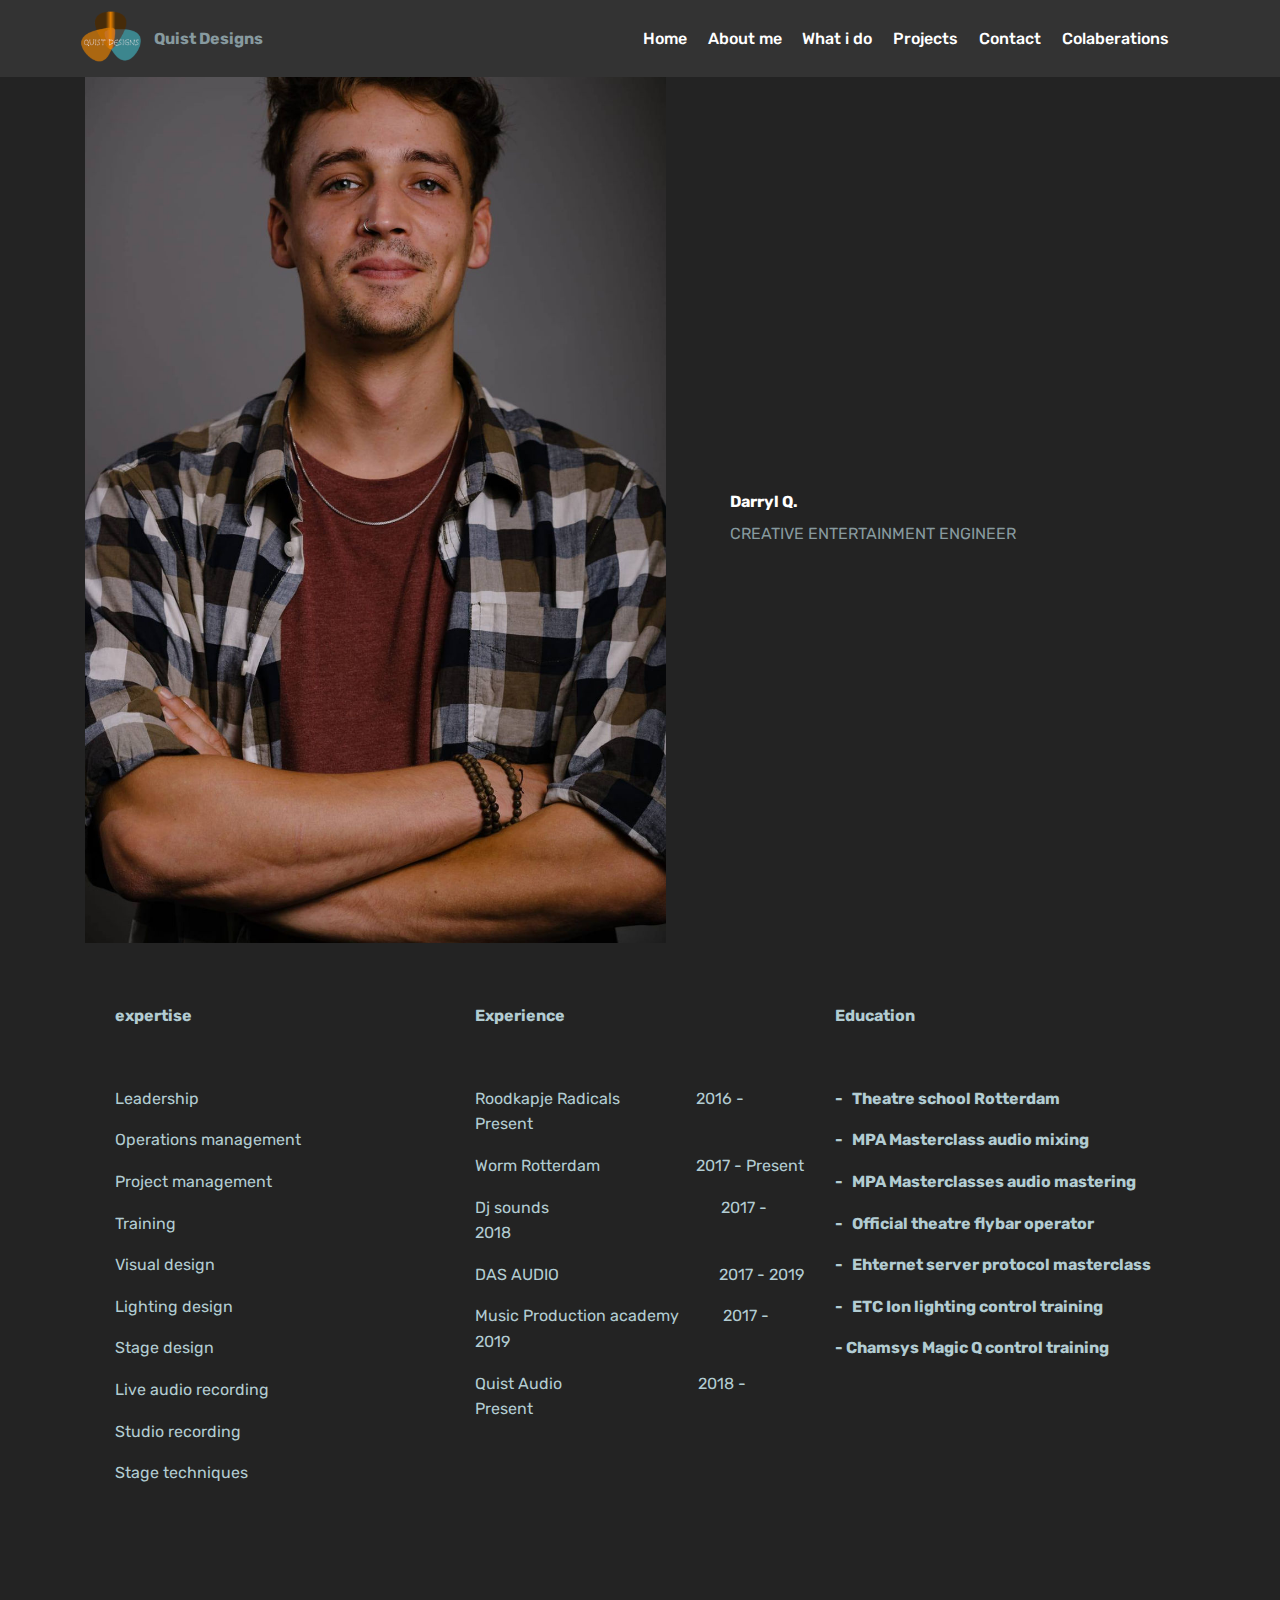
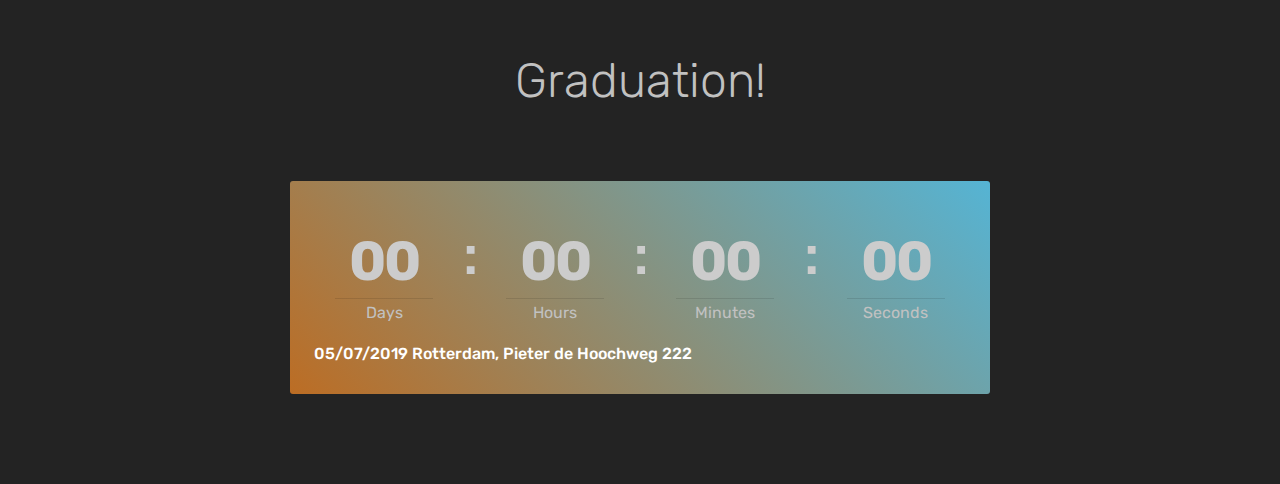
==== page1.html @ 24bd2811 "create github pages" ====
<!DOCTYPE html>
<html >
<head>
  <!-- Site made with Mobirise Website Builder v4.9.4, https://mobirise.com -->
  <meta charset="UTF-8">
  <meta http-equiv="X-UA-Compatible" content="IE=edge">
  <meta name="generator" content="Mobirise v4.9.4, mobirise.com">
  <meta name="viewport" content="width=device-width, initial-scale=1, minimum-scale=1">
  <link rel="shortcut icon" href="assets/images/dd83df42-cc75-4ec6-b590-1b292cb3f27f-122x122.png" type="image/x-icon">
  <meta name="description" content="Web Builder Description">
  <title>About</title>
  <link rel="stylesheet" href="assets/web/assets/mobirise-icons/mobirise-icons.css">
  <link rel="stylesheet" href="assets/tether/tether.min.css">
  <link rel="stylesheet" href="assets/bootstrap/css/bootstrap.min.css">
  <link rel="stylesheet" href="assets/bootstrap/css/bootstrap-grid.min.css">
  <link rel="stylesheet" href="assets/bootstrap/css/bootstrap-reboot.min.css">
  <link rel="stylesheet" href="assets/dropdown/css/style.css">
  <link rel="stylesheet" href="assets/theme/css/style.css">
  <link rel="stylesheet" href="assets/mobirise/css/mbr-additional.css" type="text/css">
  
  
  
</head>
<body>
  <section class="menu cid-riEsM1kzUW" once="menu" id="menu1-d">

    

    <nav class="navbar navbar-expand beta-menu navbar-dropdown align-items-center navbar-fixed-top navbar-toggleable-sm">
        <button class="navbar-toggler navbar-toggler-right" type="button" data-toggle="collapse" data-target="#navbarSupportedContent" aria-controls="navbarSupportedContent" aria-expanded="false" aria-label="Toggle navigation">
            <div class="hamburger">
                <span></span>
                <span></span>
                <span></span>
                <span></span>
            </div>
        </button>
        <div class="menu-logo">
            <div class="navbar-brand">
                <span class="navbar-logo">
                    <a href="https://mobirise.co">
                         <img src="assets/images/dd83df42-cc75-4ec6-b590-1b292cb3f27f-122x122.png" alt="Mobirise" title="" style="height: 3.8rem;">
                    </a>
                </span>
                <span class="navbar-caption-wrap"><a class="navbar-caption text-warning display-5" href="index.html#footer2-k">
                        Quist Designs</a></span>
            </div>
        </div>
        <div class="collapse navbar-collapse" id="navbarSupportedContent">
            <ul class="navbar-nav nav-dropdown nav-right" data-app-modern-menu="true"><li class="nav-item">
                    <a class="nav-link link text-white display-4" href="https://mobirise.co">
                        <br></a>
                </li>
                <li class="nav-item">
                    <a class="nav-link link text-white display-4" href="index.html">
                        
                        Home</a>
                </li><li class="nav-item"><a class="nav-link link text-white display-4" href="page1.html">
                        
                        About me</a></li><li class="nav-item"><a class="nav-link link text-white display-4" href="page2.html">
                        
                        What i do<br></a></li><li class="nav-item dropdown"><a class="nav-link link text-white display-4" href="page3.html" aria-expanded="false">Projects<br></a></li><li class="nav-item"><a class="nav-link link text-white display-4" href="index.html#footer2-k">Contact</a></li><li class="nav-item"><a class="nav-link link text-white display-4" href="page4.html">Colaberations</a></li><li class="nav-item"><a class="nav-link link text-white display-4" href="https://mobirise.co">
                        </a></li></ul>
            
        </div>
    </nav>
</section>

<section class="engine"><a href="https://mobirise.info/u">bootstrap responsive templates</a></section><section class="mbr-section article content10 cid-rkjqiCX1aR" id="content10-21">
    
     

    <div class="container">
        <div class="inner-container" style="width: 66%;">
            <hr class="line" style="width: 25%;">
            <div class="section-text align-center mbr-white mbr-fonts-style display-5"></div>
            <hr class="line" style="width: 25%;">
        </div>
    </div>
</section>

<section class="testimonials2 cid-riKV968fpY" id="testimonials2-o">

    

    

    <div class="container">
        <div class="media-container-row">
            <div class="mbr-figure pr-lg-5" style="width: 130%;">
              <img src="assets/images/43950042-1853552824766246-6763696381568745472-o-2-1162x1742.jpg" alt="" title="">
            </div>
            <div class="media-content px-3 align-self-center mbr-white py-2">
                    <p class="mbr-text testimonial-text mbr-fonts-style display-7"></p>
                    <p class="mbr-author-name pt-4 mb-2 mbr-fonts-style display-7">Darryl Q.&nbsp;</p>
                    <p class="mbr-author-desc mbr-fonts-style display-7">CREATIVE ENTERTAINMENT ENGINEER</p>
            </div>
        </div>
    </div>
</section>

<section class="mbr-section article content3 cid-rkN1Vugc2R" id="content3-2b">
      
     

    <div class="container">
        <div class="media-container-row">
            <div class="row col-12 col-md-12">
                <div class="col-12 mbr-text mbr-fonts-style col-md-4 display-7">
                     <p><strong>expertise</strong></p><p><strong><br></strong></p><p>Leadership</p><p>Operations management</p><p>Project management</p><p>Training</p><p>Visual design</p><p>Lighting design</p><p>Stage design</p><p>Live audio recording</p><p>Studio recording</p><p>Stage techniques</p>
                </div>
                <div class="col-12 mbr-text mbr-fonts-style display-5 col-md-4">
                     <p><strong>Experience</strong></p><p><br></p><p>Roodkapje Radicals &nbsp; &nbsp; &nbsp; &nbsp; &nbsp; &nbsp; &nbsp; &nbsp; &nbsp; 2016 - Present</p><p>Worm Rotterdam &nbsp; &nbsp; &nbsp; &nbsp; &nbsp; &nbsp; &nbsp; &nbsp; &nbsp; &nbsp; &nbsp; &nbsp;2017 - Present</p><p>Dj sounds&nbsp;&nbsp;&nbsp;&nbsp;&nbsp;&nbsp;&nbsp;&nbsp;&nbsp;&nbsp;&nbsp;&nbsp;&nbsp;&nbsp;&nbsp;&nbsp;&nbsp;&nbsp;&nbsp;&nbsp;&nbsp; &nbsp;&nbsp; &nbsp;&nbsp;&nbsp;&nbsp;&nbsp; &nbsp;&nbsp;&nbsp;&nbsp;&nbsp;&nbsp;&nbsp;&nbsp;&nbsp;&nbsp;&nbsp;&nbsp;2017 - 2018</p><p>DAS AUDIO &nbsp; &nbsp; &nbsp; &nbsp; &nbsp; &nbsp; &nbsp; &nbsp; &nbsp; &nbsp; &nbsp; &nbsp; &nbsp; &nbsp; &nbsp; &nbsp; &nbsp; &nbsp; &nbsp; &nbsp;2017 - 2019</p><p>Music Production academy &nbsp; &nbsp; &nbsp; &nbsp; &nbsp; 2017 - 2019</p><p>Quist Audio &nbsp; &nbsp; &nbsp; &nbsp; &nbsp; &nbsp; &nbsp; &nbsp; &nbsp; &nbsp; &nbsp; &nbsp; &nbsp; &nbsp; &nbsp; &nbsp; &nbsp;2018 - Present</p>
                </div>
                <div class="col-12 col-md-4 mbr-text mbr-fonts-style display-5">
                     <p><strong>Education</strong></p><p><strong><br></strong></p><p><strong>- &nbsp; Theatre school Rotterdam</strong></p><p><strong>- &nbsp; MPA Masterclass audio mixing</strong></p><p><strong>- &nbsp; MPA Masterclasses audio mastering</strong></p><p><strong>- &nbsp; Official theatre flybar operator</strong></p><p><strong>- &nbsp; Ehternet server protocol masterclass</strong></p><p><strong>- &nbsp; ETC Ion lighting control training</strong></p><p><strong>- Chamsys Magic Q control training</strong></p><p><strong><br></strong></p>
                </div>
            </div>
        </div>
    </div>
</section>

<section class="countdown2 cid-riKUNESiXl" id="countdown2-n">

    

    

    <div class="container">
        <h2 class="mbr-section-title pb-3 align-center mbr-fonts-style display-2">Graduation!</h2>
        <h3 class="mbr-section-subtitle align-center mbr-fonts-style display-5"></h3>
    </div>
    <div class="container pt-5 mt-2">
        <div class=" countdown-cont align-center p-4">
            <div class="event-name align-left mbr-white ">
                <h4 class="mbr-fonts-style display-5"></h4>
            </div>
            <div class="countdown align-center py-2" data-due-date="2019/07/01">
            </div>
            <div class="daysCountdown" title="Days"></div>
            <div class="hoursCountdown" title="Hours"></div>
            <div class="minutesCountdown" title="Minutes"></div>
            <div class="secondsCountdown" title="Seconds"></div>
            <div class="event-date align-left mbr-white">
                <h5 class="mbr-fonts-style display-7">05/07/2019 Rotterdam, Pieter de Hoochweg 222</h5>
            </div>
        </div>

        
    </div>
</section>


  <script src="assets/web/assets/jquery/jquery.min.js"></script>
  <script src="assets/popper/popper.min.js"></script>
  <script src="assets/tether/tether.min.js"></script>
  <script src="assets/bootstrap/js/bootstrap.min.js"></script>
  <script src="assets/smoothscroll/smooth-scroll.js"></script>
  <script src="assets/dropdown/js/script.min.js"></script>
  <script src="assets/touchswipe/jquery.touch-swipe.min.js"></script>
  <script src="assets/countdown/jquery.countdown.min.js"></script>
  <script src="assets/theme/js/script.js"></script>
  
  
</body>
</html>
---- assets/web/assets/mobirise-icons/mobirise-icons.css ----
@font-face {
  font-family: 'MobiriseIcons';
  src:  url('mobirise-icons.eot?spat4u');
  src:  url('mobirise-icons.eot?spat4u#iefix') format('embedded-opentype'),
    url('mobirise-icons.ttf?spat4u') format('truetype'),
    url('mobirise-icons.woff?spat4u') format('woff'),
    url('mobirise-icons.svg?spat4u#MobiriseIcons') format('svg');
  font-weight: normal;
  font-style: normal;
}

[class^="mbri-"], [class*=" mbri-"] {
  /* use !important to prevent issues with browser extensions that change fonts */
  font-family: MobiriseIcons !important;
  speak: none;
  font-style: normal;
  font-weight: normal;
  font-variant: normal;
  text-transform: none;
  line-height: 1;

  /* Better Font Rendering =========== */
  -webkit-font-smoothing: antialiased;
  -moz-osx-font-smoothing: grayscale;
}

.mbri-add-submenu:before {
  content: "\e900";
}
.mbri-alert:before {
  content: "\e901";
}
.mbri-align-center:before {
  content: "\e902";
}
.mbri-align-justify:before {
  content: "\e903";
}
.mbri-align-left:before {
  content: "\e904";
}
.mbri-align-right:before {
  content: "\e905";
}
.mbri-android:before {
  content: "\e906";
}
.mbri-apple:before {
  content: "\e907";
}
.mbri-arrow-down:before {
  content: "\e908";
}
.mbri-arrow-next:before {
  content: "\e909";
}
.mbri-arrow-prev:before {
  content: "\e90a";
}
.mbri-arrow-up:before {
  content: "\e90b";
}
.mbri-bold:before {
  content: "\e90c";
}
.mbri-bookmark:before {
  content: "\e90d";
}
.mbri-bootstrap:before {
  content: "\e90e";
}
.mbri-briefcase:before {
  content: "\e90f";
}
.mbri-browse:before {
  content: "\e910";
}
.mbri-bulleted-list:before {
  content: "\e911";
}
.mbri-calendar:before {
  content: "\e912";
}
.mbri-camera:before {
  content: "\e913";
}
.mbri-cart-add:before {
  content: "\e914";
}
.mbri-cart-full:before {
  content: "\e915";
}
.mbri-cash:before {
  content: "\e916";
}
.mbri-change-style:before {
  content: "\e917";
}
.mbri-chat:before {
  content: "\e918";
}
.mbri-clock:before {
  content: "\e919";
}
.mbri-close:before {
  content: "\e91a";
}
.mbri-cloud:before {
  content: "\e91b";
}
.mbri-code:before {
  content: "\e91c";
}
.mbri-contact-form:before {
  content: "\e91d";
}
.mbri-credit-card:before {
  content: "\e91e";
}
.mbri-cursor-click:before {
  content: "\e91f";
}
.mbri-cust-feedback:before {
  content: "\e920";
}
.mbri-database:before {
  content: "\e921";
}
.mbri-delivery:before {
  content: "\e922";
}
.mbri-desktop:before {
  content: "\e923";
}
.mbri-devices:before {
  content: "\e924";
}
.mbri-down:before {
  content: "\e925";
}
.mbri-download:before {
  content: "\e989";
}
.mbri-drag-n-drop:before {
  content: "\e927";
}
.mbri-drag-n-drop2:before {
  content: "\e928";
}
.mbri-edit:before {
  content: "\e929";
}
.mbri-edit2:before {
  content: "\e92a";
}
.mbri-error:before {
  content: "\e92b";
}
.mbri-extension:before {
  content: "\e92c";
}
.mbri-features:before {
  content: "\e92d";
}
.mbri-file:before {
  content: "\e92e";
}
.mbri-flag:before {
  content: "\e92f";
}
.mbri-folder:before {
  content: "\e930";
}
.mbri-gift:before {
  content: "\e931";
}
.mbri-github:before {
  content: "\e932";
}
.mbri-globe:before {
  content: "\e933";
}
.mbri-globe-2:before {
  content: "\e934";
}
.mbri-growing-chart:before {
  content: "\e935";
}
.mbri-hearth:before {
  content: "\e936";
}
.mbri-help:before {
  content: "\e937";
}
.mbri-home:before {
  content: "\e938";
}
.mbri-hot-cup:before {
  content: "\e939";
}
.mbri-idea:before {
  content: "\e93a";
}
.mbri-image-gallery:before {
  content: "\e93b";
}
.mbri-image-slider:before {
  content: "\e93c";
}
.mbri-info:before {
  content: "\e93d";
}
.mbri-italic:before {
  content: "\e93e";
}
.mbri-key:before {
  content: "\e93f";
}
.mbri-laptop:before {
  content: "\e940";
}
.mbri-layers:before {
  content: "\e941";
}
.mbri-left-right:before {
  content: "\e942";
}
.mbri-left:before {
  content: "\e943";
}
.mbri-letter:before {
  content: "\e944";
}
.mbri-like:before {
  content: "\e945";
}
.mbri-link:before {
  content: "\e946";
}
.mbri-lock:before {
  content: "\e947";
}
.mbri-login:before {
  content: "\e948";
}
.mbri-logout:before {
  content: "\e949";
}
.mbri-magic-stick:before {
  content: "\e94a";
}
.mbri-map-pin:before {
  content: "\e94b";
}
.mbri-menu:before {
  content: "\e94c";
}
.mbri-mobile:before {
  content: "\e94d";
}
.mbri-mobile2:before {
  content: "\e94e";
}
.mbri-mobirise:before {
  content: "\e94f";
}
.mbri-more-horizontal:before {
  content: "\e950";
}
.mbri-more-vertical:before {
  content: "\e951";
}
.mbri-music:before {
  content: "\e952";
}
.mbri-new-file:before {
  content: "\e953";
}
.mbri-numbered-list:before {
  content: "\e954";
}
.mbri-opened-folder:before {
  content: "\e955";
}
.mbri-pages:before {
  content: "\e956";
}
.mbri-paper-plane:before {
  content: "\e957";
}
.mbri-paperclip:before {
  content: "\e958";
}
.mbri-photo:before {
  content: "\e959";
}
.mbri-photos:before {
  content: "\e95a";
}
.mbri-pin:before {
  content: "\e95b";
}
.mbri-play:before {
  content: "\e95c";
}
.mbri-plus:before {
  content: "\e95d";
}
.mbri-preview:before {
  content: "\e95e";
}
.mbri-print:before {
  content: "\e95f";
}
.mbri-protect:before {
  content: "\e960";
}
.mbri-question:before {
  content: "\e961";
}
.mbri-quote-left:before {
  content: "\e962";
}
.mbri-quote-right:before {
  content: "\e963";
}
.mbri-refresh:before {
  content: "\e964";
}
.mbri-responsive:before {
  content: "\e965";
}
.mbri-right:before {
  content: "\e966";
}
.mbri-rocket:before {
  content: "\e967";
}
.mbri-sad-face:before {
  content: "\e968";
}
.mbri-sale:before {
  content: "\e969";
}
.mbri-save:before {
  content: "\e96a";
}
.mbri-search:before {
  content: "\e96b";
}
.mbri-setting:before {
  content: "\e96c";
}
.mbri-setting2:before {
  content: "\e96d";
}
.mbri-setting3:before {
  content: "\e96e";
}
.mbri-share:before {
  content: "\e96f";
}
.mbri-shopping-bag:before {
  content: "\e970";
}
.mbri-shopping-basket:before {
  content: "\e971";
}
.mbri-shopping-cart:before {
  content: "\e972";
}
.mbri-sites:before {
  content: "\e973";
}
.mbri-smile-face:before {
  content: "\e974";
}
.mbri-speed:before {
  content: "\e975";
}
.mbri-star:before {
  content: "\e976";
}
.mbri-success:before {
  content: "\e977";
}
.mbri-sun:before {
  content: "\e978";
}
.mbri-sun2:before {
  content: "\e979";
}
.mbri-tablet:before {
  content: "\e97a";
}
.mbri-tablet-vertical:before {
  content: "\e97b";
}
.mbri-target:before {
  content: "\e97c";
}
.mbri-timer:before {
  content: "\e97d";
}
.mbri-to-ftp:before {
  content: "\e97e";
}
.mbri-to-local-drive:before {
  content: "\e97f";
}
.mbri-touch-swipe:before {
  content: "\e980";
}
.mbri-touch:before {
  content: "\e981";
}
.mbri-trash:before {
  content: "\e982";
}
.mbri-underline:before {
  content: "\e983";
}
.mbri-unlink:before {
  content: "\e984";
}
.mbri-unlock:before {
  content: "\e985";
}
.mbri-up-down:before {
  content: "\e986";
}
.mbri-up:before {
  content: "\e987";
}
.mbri-update:before {
  content: "\e988";
}
.mbri-upload:before {
 content: "\e926"; 
}
.mbri-user:before {
  content: "\e98a";
}
.mbri-user2:before {
  content: "\e98b";
}
.mbri-users:before {
  content: "\e98c";
}
.mbri-video:before {
  content: "\e98d";
}
.mbri-video-play:before {
  content: "\e98e";
}
.mbri-watch:before {
  content: "\e98f";
}
.mbri-website-theme:before {
  content: "\e990";
}
.mbri-wifi:before {
  content: "\e991";
}
.mbri-windows:before {
  content: "\e992";
}
.mbri-zoom-out:before {
  content: "\e993";
}
.mbri-redo:before {
  content: "\e994";
}
.mbri-undo:before {
  content: "\e995";
}
---- assets/dropdown/css/style.css ----
.navbar-dropdown {
  left: 0;
  padding: 0;
  position: absolute;
  right: 0;
  top: 0;
  transition: all 0.45s ease;
  z-index: 1030;
  background: #282828; }
  .navbar-dropdown .navbar-logo {
    margin-right: 0.8rem;
    transition: margin 0.3s ease-in-out;
    vertical-align: middle; }
    .navbar-dropdown .navbar-logo img {
      height: 3.125rem;
      transition: all 0.3s ease-in-out; }
    .navbar-dropdown .navbar-logo.mbr-iconfont {
      font-size: 3.125rem;
      line-height: 3.125rem; }
  .navbar-dropdown .navbar-caption {
    font-weight: 700;
    white-space: normal;
    vertical-align: -4px;
    line-height: 3.125rem !important; }
    .navbar-dropdown .navbar-caption, .navbar-dropdown .navbar-caption:hover {
      color: inherit;
      text-decoration: none; }
  .navbar-dropdown .mbr-iconfont + .navbar-caption {
    vertical-align: -1px; }
  .navbar-dropdown.navbar-fixed-top {
    position: fixed; }
  .navbar-dropdown .navbar-brand span {
    vertical-align: -4px; }
  .navbar-dropdown.bg-color.transparent {
    background: none; }
  .navbar-dropdown.navbar-short .navbar-brand {
    padding: 0.625rem 0; }
    .navbar-dropdown.navbar-short .navbar-brand span {
      vertical-align: -1px; }
  .navbar-dropdown.navbar-short .navbar-caption {
    line-height: 2.375rem !important;
    vertical-align: -2px; }
  .navbar-dropdown.navbar-short .navbar-logo {
    margin-right: 0.5rem; }
    .navbar-dropdown.navbar-short .navbar-logo img {
      height: 2.375rem; }
    .navbar-dropdown.navbar-short .navbar-logo.mbr-iconfont {
      font-size: 2.375rem;
      line-height: 2.375rem; }
  .navbar-dropdown.navbar-short .mbr-table-cell {
    height: 3.625rem; }
  .navbar-dropdown .navbar-close {
    left: 0.6875rem;
    position: fixed;
    top: 0.75rem;
    z-index: 1000; }
  .navbar-dropdown .hamburger-icon {
    content: "";
    display: inline-block;
    vertical-align: middle;
    width: 16px;
    -webkit-box-shadow: 0 -6px 0 1px #282828,0 0 0 1px #282828,0 6px 0 1px #282828;
    -moz-box-shadow: 0 -6px 0 1px #282828,0 0 0 1px #282828,0 6px 0 1px #282828;
    box-shadow: 0 -6px 0 1px #282828,0 0 0 1px #282828,0 6px 0 1px #282828; }

.dropdown-menu .dropdown-toggle[data-toggle="dropdown-submenu"]::after {
  border-bottom: 0.35em solid transparent;
  border-left: 0.35em solid;
  border-right: 0;
  border-top: 0.35em solid transparent;
  margin-left: 0.3rem; }

.dropdown-menu .dropdown-item:focus {
  outline: 0; }

.nav-dropdown {
  font-size: 0.75rem;
  font-weight: 500;
  height: auto !important; }
  .nav-dropdown .nav-btn {
    padding-left: 1rem; }
  .nav-dropdown .link {
    margin: .667em 1.667em;
    font-weight: 500;
    padding: 0;
    transition: color .2s ease-in-out; }
    .nav-dropdown .link.dropdown-toggle {
      margin-right: 2.583em; }
      .nav-dropdown .link.dropdown-toggle::after {
        margin-left: .25rem;
        border-top: 0.35em solid;
        border-right: 0.35em solid transparent;
        border-left: 0.35em solid transparent;
        border-bottom: 0; }
      .nav-dropdown .link.dropdown-toggle[aria-expanded="true"] {
        margin: 0;
        padding: 0.667em 3.263em  0.667em 1.667em; }
  .nav-dropdown .link::after,
  .nav-dropdown .dropdown-item::after {
    color: inherit; }
  .nav-dropdown .btn {
    font-size: 0.75rem;
    font-weight: 700;
    letter-spacing: 0;
    margin-bottom: 0;
    padding-left: 1.25rem;
    padding-right: 1.25rem; }
  .nav-dropdown .dropdown-menu {
    border-radius: 0;
    border: 0;
    left: 0;
    margin: 0;
    padding-bottom: 1.25rem;
    padding-top: 1.25rem;
    position: relative; }
  .nav-dropdown .dropdown-submenu {
    margin-left: 0.125rem;
    top: 0; }
  .nav-dropdown .dropdown-item {
    font-weight: 500;
    line-height: 2;
    padding: 0.3846em 4.615em 0.3846em 1.5385em;
    position: relative;
    transition: color .2s ease-in-out, background-color .2s ease-in-out; }
    .nav-dropdown .dropdown-item::after {
      margin-top: -0.3077em;
      position: absolute;
      right: 1.1538em;
      top: 50%; }
    .nav-dropdown .dropdown-item:focus, .nav-dropdown .dropdown-item:hover {
      background: none; }

@media (max-width: 767px) {
  .nav-dropdown.navbar-toggleable-sm {
    bottom: 0;
    display: none;
    left: 0;
    overflow-x: hidden;
    position: fixed;
    top: 0;
    transform: translateX(-100%);
    -ms-transform: translateX(-100%);
    -webkit-transform: translateX(-100%);
    width: 18.75rem;
    z-index: 999; } }
.nav-dropdown.navbar-toggleable-xl {
  bottom: 0;
  display: none;
  left: 0;
  overflow-x: hidden;
  position: fixed;
  top: 0;
  transform: translateX(-100%);
  -ms-transform: translateX(-100%);
  -webkit-transform: translateX(-100%);
  width: 18.75rem;
  z-index: 999; }

.nav-dropdown-sm {
  display: block !important;
  overflow-x: hidden;
  overflow: auto;
  padding-top: 3.875rem; }
  .nav-dropdown-sm::after {
    content: "";
    display: block;
    height: 3rem;
    width: 100%; }
  .nav-dropdown-sm.collapse.in ~ .navbar-close {
    display: block !important; }
  .nav-dropdown-sm.collapsing, .nav-dropdown-sm.collapse.in {
    transform: translateX(0);
    -ms-transform: translateX(0);
    -webkit-transform: translateX(0);
    transition: all 0.25s ease-out;
    -webkit-transition: all 0.25s ease-out;
    background: #282828; }
  .nav-dropdown-sm.collapsing[aria-expanded="false"] {
    transform: translateX(-100%);
    -ms-transform: translateX(-100%);
    -webkit-transform: translateX(-100%); }
  .nav-dropdown-sm .nav-item {
    display: block;
    margin-left: 0 !important;
    padding-left: 0; }
  .nav-dropdown-sm .link,
  .nav-dropdown-sm .dropdown-item {
    border-top: 1px dotted rgba(255, 255, 255, 0.1);
    font-size: 0.8125rem;
    line-height: 1.6;
    margin: 0 !important;
    padding: 0.875rem 2.4rem 0.875rem 1.5625rem !important;
    position: relative;
    white-space: normal; }
    .nav-dropdown-sm .link:focus, .nav-dropdown-sm .link:hover,
    .nav-dropdown-sm .dropdown-item:focus,
    .nav-dropdown-sm .dropdown-item:hover {
      background: rgba(0, 0, 0, 0.2) !important;
      color: #c0a375; }
  .nav-dropdown-sm .nav-btn {
    position: relative;
    padding: 1.5625rem 1.5625rem 0 1.5625rem; }
    .nav-dropdown-sm .nav-btn::before {
      border-top: 1px dotted rgba(255, 255, 255, 0.1);
      content: "";
      left: 0;
      position: absolute;
      top: 0;
      width: 100%; }
    .nav-dropdown-sm .nav-btn + .nav-btn {
      padding-top: 0.625rem; }
      .nav-dropdown-sm .nav-btn + .nav-btn::before {
        display: none; }
  .nav-dropdown-sm .btn {
    padding: 0.625rem 0; }
  .nav-dropdown-sm .dropdown-toggle[data-toggle="dropdown-submenu"]::after {
    margin-left: .25rem;
    border-top: 0.35em solid;
    border-right: 0.35em solid transparent;
    border-left: 0.35em solid transparent;
    border-bottom: 0; }
  .nav-dropdown-sm .dropdown-toggle[data-toggle="dropdown-submenu"][aria-expanded="true"]::after {
    border-top: 0;
    border-right: 0.35em solid transparent;
    border-left: 0.35em solid transparent;
    border-bottom: 0.35em solid; }
  .nav-dropdown-sm .dropdown-menu {
    margin: 0;
    padding: 0;
    position: relative;
    top: 0;
    left: 0;
    width: 100%;
    border: 0;
    float: none;
    border-radius: 0;
    background: none; }
  .nav-dropdown-sm .dropdown-submenu {
    left: 100%;
    margin-left: 0.125rem;
    margin-top: -1.25rem;
    top: 0; }

.navbar-toggleable-sm .nav-dropdown .dropdown-menu {
  position: absolute; }

.navbar-toggleable-sm .nav-dropdown .dropdown-submenu {
  left: 100%;
  margin-left: 0.125rem;
  margin-top: -1.25rem;
  top: 0; }

.navbar-toggleable-sm.opened .nav-dropdown .dropdown-menu {
  position: relative; }

.navbar-toggleable-sm.opened .nav-dropdown .dropdown-submenu {
  left: 0;
  margin-left: 00rem;
  margin-top: 0rem;
  top: 0; }

.is-builder .nav-dropdown.collapsing {
  transition: none !important; }

/*# sourceMappingURL=style.css.map */
---- assets/theme/css/style.css ----
/*!
 * Mobirise v4 theme (https://mobirise.com/)
 * Copyright 2017 Mobirise
 */
section {
  background-color: #eeeeee; }

section,
.container,
.container-fluid {
  position: relative;
  word-wrap: break-word; }

a.mbr-iconfont:hover {
  text-decoration: none; }

.article .lead p, .article .lead ul, .article .lead ol, .article .lead pre, .article .lead blockquote {
  margin-bottom: 0; }

a {
  font-style: normal;
  font-weight: 400;
  cursor: pointer; }
  a, a:hover {
    text-decoration: none; }

figure {
  margin-bottom: 0; }

body {
  color: #232323; }

h1, h2, h3, h4, h5, h6,
.h1, .h2, .h3, .h4, .h5, .h6,
.display-1, .display-2, .display-3, .display-4 {
  line-height: 1;
  word-break: break-word;
  word-wrap: break-word; }

b, strong {
  font-weight: bold; }

blockquote {
  padding: 10px 0 10px 20px;
  position: relative;
  border-left: 2px solid;
  border-color: #ff3366; }

input:-webkit-autofill, input:-webkit-autofill:hover, input:-webkit-autofill:focus, input:-webkit-autofill:active {
  transition-delay: 9999s;
  transition-property: background-color, color; }

textarea[type="hidden"] {
  display: none; }

body {
  position: relative; }

section {
  background-position: 50% 50%;
  background-repeat: no-repeat;
  background-size: cover; }
  section .mbr-background-video,
  section .mbr-background-video-preview {
    position: absolute;
    bottom: 0;
    left: 0;
    right: 0;
    top: 0; }

.hidden {
  visibility: hidden; }

.mbr-z-index20 {
  z-index: 20; }

/*! Base colors */
.mbr-white {
  color: #ffffff; }

.mbr-black {
  color: #000000; }

.mbr-bg-white {
  background-color: #ffffff; }

.mbr-bg-black {
  background-color: #000000; }

/*! Text-aligns */
.align-left {
  text-align: left; }

.align-center {
  text-align: center; }

.align-right {
  text-align: right; }

@media (max-width: 767px) {
  .align-left, .align-center, .align-right, .mbr-section-btn, .mbr-section-title {
    text-align: center; } }
/*! Font-weight  */
.mbr-light {
  font-weight: 300; }

.mbr-regular {
  font-weight: 400; }

.mbr-semibold {
  font-weight: 500; }

.mbr-bold {
  font-weight: 700; }

/*! Media  */
.media-size-item {
  -webkit-flex: 1 1 auto;
  -moz-flex: 1 1 auto;
  -ms-flex: 1 1 auto;
  -o-flex: 1 1 auto;
  flex: 1 1 auto; }

.media-content {
  -webkit-flex-basis: 100%;
  flex-basis: 100%; }

.media-container-row {
  display: -ms-flexbox;
  display: -webkit-flex;
  display: flex;
  -webkit-flex-direction: row;
  -ms-flex-direction: row;
  flex-direction: row;
  -webkit-flex-wrap: wrap;
  -ms-flex-wrap: wrap;
  flex-wrap: wrap;
  -webkit-justify-content: center;
  -ms-flex-pack: center;
  justify-content: center;
  -webkit-align-content: center;
  -ms-flex-line-pack: center;
  align-content: center;
  -webkit-align-items: start;
  -ms-flex-align: start;
  align-items: start; }
  .media-container-row .media-size-item {
    width: 400px; }

.media-container-column {
  display: -ms-flexbox;
  display: -webkit-flex;
  display: flex;
  -webkit-flex-direction: column;
  -ms-flex-direction: column;
  flex-direction: column;
  -webkit-flex-wrap: wrap;
  -ms-flex-wrap: wrap;
  flex-wrap: wrap;
  -webkit-justify-content: center;
  -ms-flex-pack: center;
  justify-content: center;
  -webkit-align-content: center;
  -ms-flex-line-pack: center;
  align-content: center;
  -webkit-align-items: stretch;
  -ms-flex-align: stretch;
  align-items: stretch; }
  .media-container-column > * {
    width: 100%; }

@media (min-width: 992px) {
  .media-container-row {
    -webkit-flex-wrap: nowrap;
    -ms-flex-wrap: nowrap;
    flex-wrap: nowrap; } }
figure {
  overflow: hidden; }

figure[mbr-media-size] {
  transition: width 0.1s; }

.mbr-figure img, .mbr-figure iframe {
  display: block;
  width: 100%; }

.card {
  background-color: transparent;
  border: none; }

.card-img {
  text-align: center;
  flex-shrink: 0;
  -webkit-flex-shrink: 0; }

.media {
  max-width: 100%;
  margin: 0 auto; }

.mbr-figure {
  -ms-flex-item-align: center;
  -ms-grid-row-align: center;
  -webkit-align-self: center;
  align-self: center; }

.media-container > div {
  max-width: 100%; }

.mbr-figure img, .card-img img {
  width: 100%; }

@media (max-width: 991px) {
  .media-size-item {
    width: auto !important; }

  .media {
    width: auto; }

  .mbr-figure {
    width: 100% !important; } }
/*! Buttons */
.mbr-section-btn {
  margin-left: -.25rem;
  margin-right: -.25rem;
  font-size: 0; }

nav .mbr-section-btn {
  margin-left: 0rem;
  margin-right: 0rem; }

/*! Btn icon margin */
.btn .mbr-iconfont, .btn.btn-sm .mbr-iconfont {
  cursor: pointer;
  margin-right: 0.5rem; }

.btn.btn-md .mbr-iconfont, .btn.btn-md .mbr-iconfont {
  margin-right: 0.8rem; }

.mbr-regular {
  font-weight: 400; }

.mbr-semibold {
  font-weight: 500; }

.mbr-bold {
  font-weight: 700; }

[type="submit"] {
  -webkit-appearance: none; }

/*! Full-screen */
.mbr-fullscreen .mbr-overlay {
  min-height: 100vh; }

.mbr-fullscreen {
  display: flex;
  display: -webkit-flex;
  display: -moz-flex;
  display: -ms-flex;
  display: -o-flex;
  align-items: center;
  -webkit-align-items: center;
  min-height: 100vh;
  padding-top: 3rem;
  padding-bottom: 3rem; }

/*! Map */
.map {
  height: 25rem;
  position: relative; }
  .map iframe {
    width: 100%;
    height: 100%; }

/* Form */
.form-asterisk {
  font-family: initial;
  position: absolute;
  top: -2px;
  font-weight: normal; }

/*! Scroll to top arrow */
.mbr-arrow-up {
  bottom: 25px;
  right: 90px;
  position: fixed;
  text-align: right;
  z-index: 5000;
  color: #ffffff;
  font-size: 32px;
  transform: rotate(180deg);
  -webkit-transform: rotate(180deg); }

.mbr-arrow-up a {
  background: rgba(0, 0, 0, 0.2);
  border-radius: 3px;
  color: #fff;
  display: inline-block;
  height: 60px;
  width: 60px;
  outline-style: none !important;
  position: relative;
  text-decoration: none;
  transition: all .3s ease-in-out;
  cursor: pointer;
  text-align: center; }
  .mbr-arrow-up a:hover {
    background-color: rgba(0, 0, 0, 0.4); }
  .mbr-arrow-up a i {
    line-height: 60px; }

.mbr-arrow-up-icon {
  display: block;
  color: #fff; }

.mbr-arrow-up-icon::before {
  content: "\203a";
  display: inline-block;
  font-family: serif;
  font-size: 32px;
  line-height: 1;
  font-style: normal;
  position: relative;
  top: 6px;
  left: -4px;
  -webkit-transform: rotate(-90deg);
  transform: rotate(-90deg); }

/*! Arrow Down */
.mbr-arrow {
  position: absolute;
  bottom: 45px;
  left: 50%;
  width: 60px;
  height: 60px;
  cursor: pointer;
  background-color: rgba(80, 80, 80, 0.5);
  border-radius: 50%;
  -webkit-transform: translateX(-50%);
  transform: translateX(-50%); }
  .mbr-arrow > a {
    display: inline-block;
    text-decoration: none;
    outline-style: none;
    -webkit-animation: arrowdown 1.7s ease-in-out infinite;
    animation: arrowdown 1.7s ease-in-out infinite; }
    .mbr-arrow > a > i {
      position: absolute;
      top: -2px;
      left: 15px;
      font-size: 2rem; }

@keyframes arrowdown {
  0% {
    transform: translateY(0px);
    -webkit-transform: translateY(0px); }
  50% {
    transform: translateY(-5px);
    -webkit-transform: translateY(-5px); }
  100% {
    transform: translateY(0px);
    -webkit-transform: translateY(0px); } }
@-webkit-keyframes arrowdown {
  0% {
    transform: translateY(0px);
    -webkit-transform: translateY(0px); }
  50% {
    transform: translateY(-5px);
    -webkit-transform: translateY(-5px); }
  100% {
    transform: translateY(0px);
    -webkit-transform: translateY(0px); } }
@media (max-width: 500px) {
  .mbr-arrow-up {
    left: 50%;
    right: auto;
    transform: translateX(-50%) rotate(180deg);
    -webkit-transform: translateX(-50%) rotate(180deg); } }
/*Gradients animation*/
@keyframes gradient-animation {
  from {
    background-position: 0% 100%;
    animation-timing-function: ease-in-out; }
  to {
    background-position: 100% 0%;
    animation-timing-function: ease-in-out; } }
@-webkit-keyframes gradient-animation {
  from {
    background-position: 0% 100%;
    animation-timing-function: ease-in-out; }
  to {
    background-position: 100% 0%;
    animation-timing-function: ease-in-out; } }
.bg-gradient {
  background-size: 200% 200%;
  animation: gradient-animation 5s infinite alternate;
  -webkit-animation: gradient-animation 5s infinite alternate; }

.menu .navbar-brand {
  display: -webkit-flex; }
  .menu .navbar-brand span {
    display: flex;
    display: -webkit-flex; }
  .menu .navbar-brand .navbar-caption-wrap {
    display: -webkit-flex; }
  .menu .navbar-brand .navbar-logo img {
    display: -webkit-flex; }
@media (min-width: 768px) and (max-width: 991px) {
  .menu .navbar-toggleable-sm .navbar-nav {
    display: -webkit-box;
    display: -webkit-flex;
    display: -ms-flexbox; } }
@media (min-width: 992px) {
  .menu .navbar-nav.nav-dropdown {
    display: -webkit-flex; }
  .menu .navbar-toggleable-sm .navbar-collapse {
    display: -webkit-flex !important; } }
@media (max-width: 767px) {
  .menu .navbar-collapse {
    max-height: 80vh; }
  .menu .dropdown-menu {
    max-height: 60vh; } }

.navbar {
  display: -webkit-flex;
  -webkit-flex-wrap: wrap;
  -webkit-align-items: center;
  -webkit-justify-content: space-between; }

.navbar-collapse {
  -webkit-flex-basis: 100%;
  -webkit-flex-grow: 1;
  -webkit-align-items: center; }

.nav-dropdown .link {
  padding: .667em 1.667em !important;
  margin: 0 !important; }

.nav {
  display: -webkit-flex;
  -webkit-flex-wrap: wrap; }

.row {
  display: -webkit-flex;
  -webkit-flex-wrap: wrap; }

.justify-content-center {
  -webkit-justify-content: center; }

.form-inline {
  display: -webkit-flex;
  -webkit-flex-flow: row wrap;
  -webkit-align-items: center; }

.card-wrapper {
  -webkit-flex: 1; }

.carousel-control {
  z-index: 10;
  display: -webkit-flex;
  -webkit-align-items: center;
  -webkit-justify-content: center; }

.carousel-controls {
  display: -webkit-flex; }

.media {
  display: -webkit-flex; }

.jq-selectbox__select {
  padding: 1.07em .5em;
  position: absolute;
  top: 0;
  left: 0;
  width: 100%; }

.jq-selectbox__dropdown {
  position: absolute;
  top: 100% !important;
  left: 0 !important;
  width: 100% !important; }

.jq-selectbox__trigger-arrow {
  transform: translateY(-50%); }

.jq-selectbox li {
  padding: 1.07em .5em; }

/*# sourceMappingURL=style.css.map */
.engine {
	position: absolute;
	text-indent: -2400px;
	text-align: center;
	padding: 0;
	top: 0;
	left: -2400px;
}
---- assets/mobirise/css/mbr-additional.css ----
@import url(https://fonts.googleapis.com/css?family=Rubik:300,300i,400,400i,500,500i,700,700i,900,900i);





body {
  font-style: normal;
  line-height: 1.5;
}
.mbr-section-title {
  font-style: normal;
  line-height: 1.2;
}
.mbr-section-subtitle {
  line-height: 1.3;
}
.mbr-text {
  font-style: normal;
  line-height: 1.6;
}
.display-1 {
  font-family: 'Rubik', sans-serif;
  font-size: 4.25rem;
}
.display-1 > .mbr-iconfont {
  font-size: 6.8rem;
}
.display-2 {
  font-family: 'Rubik', sans-serif;
  font-size: 3rem;
}
.display-2 > .mbr-iconfont {
  font-size: 4.8rem;
}
.display-4 {
  font-family: 'Rubik', sans-serif;
  font-size: 1rem;
}
.display-4 > .mbr-iconfont {
  font-size: 1.6rem;
}
.display-5 {
  font-family: 'Rubik', sans-serif;
  font-size: 1rem;
}
.display-5 > .mbr-iconfont {
  font-size: 1.6rem;
}
.display-7 {
  font-family: 'Rubik', sans-serif;
  font-size: 1rem;
}
.display-7 > .mbr-iconfont {
  font-size: 1.6rem;
}
/* ---- Fluid typography for mobile devices ---- */
/* 1.4 - font scale ratio ( bootstrap == 1.42857 ) */
/* 100vw - current viewport width */
/* (48 - 20)  48 == 48rem == 768px, 20 == 20rem == 320px(minimal supported viewport) */
/* 0.65 - min scale variable, may vary */
@media (max-width: 768px) {
  .display-1 {
    font-size: 3.4rem;
    font-size: calc( 2.1374999999999997rem + (4.25 - 2.1374999999999997) * ((100vw - 20rem) / (48 - 20)));
    line-height: calc( 1.4 * (2.1374999999999997rem + (4.25 - 2.1374999999999997) * ((100vw - 20rem) / (48 - 20))));
  }
  .display-2 {
    font-size: 2.4rem;
    font-size: calc( 1.7rem + (3 - 1.7) * ((100vw - 20rem) / (48 - 20)));
    line-height: calc( 1.4 * (1.7rem + (3 - 1.7) * ((100vw - 20rem) / (48 - 20))));
  }
  .display-4 {
    font-size: 0.8rem;
    font-size: calc( 1rem + (1 - 1) * ((100vw - 20rem) / (48 - 20)));
    line-height: calc( 1.4 * (1rem + (1 - 1) * ((100vw - 20rem) / (48 - 20))));
  }
  .display-5 {
    font-size: 0.8rem;
    font-size: calc( 1rem + (1 - 1) * ((100vw - 20rem) / (48 - 20)));
    line-height: calc( 1.4 * (1rem + (1 - 1) * ((100vw - 20rem) / (48 - 20))));
  }
}
/* Buttons */
.btn {
  font-weight: 500;
  border-width: 2px;
  font-style: normal;
  letter-spacing: 1px;
  margin: .4rem .8rem;
  white-space: normal;
  -webkit-transition: all 0.3s ease-in-out;
  -moz-transition: all 0.3s ease-in-out;
  transition: all 0.3s ease-in-out;
  display: inline-flex;
  align-items: center;
  justify-content: center;
  word-break: break-word;
  -webkit-align-items: center;
  -webkit-justify-content: center;
  display: -webkit-inline-flex;
  padding: 1rem 3rem;
  border-radius: 3px;
}
.btn-sm {
  font-weight: 500;
  letter-spacing: 1px;
  -webkit-transition: all 0.3s ease-in-out;
  -moz-transition: all 0.3s ease-in-out;
  transition: all 0.3s ease-in-out;
  padding: 0.6rem 1.5rem;
  border-radius: 3px;
}
.btn-md {
  font-weight: 500;
  letter-spacing: 1px;
  margin: .4rem .8rem !important;
  -webkit-transition: all 0.3s ease-in-out;
  -moz-transition: all 0.3s ease-in-out;
  transition: all 0.3s ease-in-out;
  padding: 1rem 3rem;
  border-radius: 3px;
}
.btn-lg {
  font-weight: 500;
  letter-spacing: 1px;
  margin: .4rem .8rem !important;
  -webkit-transition: all 0.3s ease-in-out;
  -moz-transition: all 0.3s ease-in-out;
  transition: all 0.3s ease-in-out;
  padding: 1.2rem 3.2rem;
  border-radius: 3px;
}
.bg-primary {
  background-color: #149dcc !important;
}
.bg-success {
  background-color: #f7ed4a !important;
}
.bg-info {
  background-color: #82786e !important;
}
.bg-warning {
  background-color: #879a9f !important;
}
.bg-danger {
  background-color: #b1a374 !important;
}
.btn-primary,
.btn-primary:active {
  background-color: #149dcc !important;
  border-color: #149dcc !important;
  color: #ffffff !important;
}
.btn-primary:hover,
.btn-primary:focus,
.btn-primary.focus,
.btn-primary.active {
  color: #ffffff !important;
  background-color: #0d6786 !important;
  border-color: #0d6786 !important;
}
.btn-primary.disabled,
.btn-primary:disabled {
  color: #ffffff !important;
  background-color: #0d6786 !important;
  border-color: #0d6786 !important;
}
.btn-secondary,
.btn-secondary:active {
  background-color: #ff3366 !important;
  border-color: #ff3366 !important;
  color: #ffffff !important;
}
.btn-secondary:hover,
.btn-secondary:focus,
.btn-secondary.focus,
.btn-secondary.active {
  color: #ffffff !important;
  background-color: #e50039 !important;
  border-color: #e50039 !important;
}
.btn-secondary.disabled,
.btn-secondary:disabled {
  color: #ffffff !important;
  background-color: #e50039 !important;
  border-color: #e50039 !important;
}
.btn-info,
.btn-info:active {
  background-color: #82786e !important;
  border-color: #82786e !important;
  color: #ffffff !important;
}
.btn-info:hover,
.btn-info:focus,
.btn-info.focus,
.btn-info.active {
  color: #ffffff !important;
  background-color: #59524b !important;
  border-color: #59524b !important;
}
.btn-info.disabled,
.btn-info:disabled {
  color: #ffffff !important;
  background-color: #59524b !important;
  border-color: #59524b !important;
}
.btn-success,
.btn-success:active {
  background-color: #f7ed4a !important;
  border-color: #f7ed4a !important;
  color: #3f3c03 !important;
}
.btn-success:hover,
.btn-success:focus,
.btn-success.focus,
.btn-success.active {
  color: #3f3c03 !important;
  background-color: #eadd0a !important;
  border-color: #eadd0a !important;
}
.btn-success.disabled,
.btn-success:disabled {
  color: #3f3c03 !important;
  background-color: #eadd0a !important;
  border-color: #eadd0a !important;
}
.btn-warning,
.btn-warning:active {
  background-color: #879a9f !important;
  border-color: #879a9f !important;
  color: #ffffff !important;
}
.btn-warning:hover,
.btn-warning:focus,
.btn-warning.focus,
.btn-warning.active {
  color: #ffffff !important;
  background-color: #617479 !important;
  border-color: #617479 !important;
}
.btn-warning.disabled,
.btn-warning:disabled {
  color: #ffffff !important;
  background-color: #617479 !important;
  border-color: #617479 !important;
}
.btn-danger,
.btn-danger:active {
  background-color: #b1a374 !important;
  border-color: #b1a374 !important;
  color: #ffffff !important;
}
.btn-danger:hover,
.btn-danger:focus,
.btn-danger.focus,
.btn-danger.active {
  color: #ffffff !important;
  background-color: #8b7d4e !important;
  border-color: #8b7d4e !important;
}
.btn-danger.disabled,
.btn-danger:disabled {
  color: #ffffff !important;
  background-color: #8b7d4e !important;
  border-color: #8b7d4e !important;
}
.btn-white {
  color: #333333 !important;
}
.btn-white,
.btn-white:active {
  background-color: #ffffff !important;
  border-color: #ffffff !important;
  color: #808080 !important;
}
.btn-white:hover,
.btn-white:focus,
.btn-white.focus,
.btn-white.active {
  color: #808080 !important;
  background-color: #d9d9d9 !important;
  border-color: #d9d9d9 !important;
}
.btn-white.disabled,
.btn-white:disabled {
  color: #808080 !important;
  background-color: #d9d9d9 !important;
  border-color: #d9d9d9 !important;
}
.btn-black,
.btn-black:active {
  background-color: #333333 !important;
  border-color: #333333 !important;
  color: #ffffff !important;
}
.btn-black:hover,
.btn-black:focus,
.btn-black.focus,
.btn-black.active {
  color: #ffffff !important;
  background-color: #0d0d0d !important;
  border-color: #0d0d0d !important;
}
.btn-black.disabled,
.btn-black:disabled {
  color: #ffffff !important;
  background-color: #0d0d0d !important;
  border-color: #0d0d0d !important;
}
.btn-primary-outline,
.btn-primary-outline:active {
  background: none;
  border-color: #0b566f;
  color: #0b566f;
}
.btn-primary-outline:hover,
.btn-primary-outline:focus,
.btn-primary-outline.focus,
.btn-primary-outline.active {
  color: #ffffff;
  background-color: #149dcc;
  border-color: #149dcc;
}
.btn-primary-outline.disabled,
.btn-primary-outline:disabled {
  color: #ffffff !important;
  background-color: #149dcc !important;
  border-color: #149dcc !important;
}
.btn-secondary-outline,
.btn-secondary-outline:active {
  background: none;
  border-color: #cc0033;
  color: #cc0033;
}
.btn-secondary-outline:hover,
.btn-secondary-outline:focus,
.btn-secondary-outline.focus,
.btn-secondary-outline.active {
  color: #ffffff;
  background-color: #ff3366;
  border-color: #ff3366;
}
.btn-secondary-outline.disabled,
.btn-secondary-outline:disabled {
  color: #ffffff !important;
  background-color: #ff3366 !important;
  border-color: #ff3366 !important;
}
.btn-info-outline,
.btn-info-outline:active {
  background: none;
  border-color: #4b453f;
  color: #4b453f;
}
.btn-info-outline:hover,
.btn-info-outline:focus,
.btn-info-outline.focus,
.btn-info-outline.active {
  color: #ffffff;
  background-color: #82786e;
  border-color: #82786e;
}
.btn-info-outline.disabled,
.btn-info-outline:disabled {
  color: #ffffff !important;
  background-color: #82786e !important;
  border-color: #82786e !important;
}
.btn-success-outline,
.btn-success-outline:active {
  background: none;
  border-color: #d2c609;
  color: #d2c609;
}
.btn-success-outline:hover,
.btn-success-outline:focus,
.btn-success-outline.focus,
.btn-success-outline.active {
  color: #3f3c03;
  background-color: #f7ed4a;
  border-color: #f7ed4a;
}
.btn-success-outline.disabled,
.btn-success-outline:disabled {
  color: #3f3c03 !important;
  background-color: #f7ed4a !important;
  border-color: #f7ed4a !important;
}
.btn-warning-outline,
.btn-warning-outline:active {
  background: none;
  border-color: #55666b;
  color: #55666b;
}
.btn-warning-outline:hover,
.btn-warning-outline:focus,
.btn-warning-outline.focus,
.btn-warning-outline.active {
  color: #ffffff;
  background-color: #879a9f;
  border-color: #879a9f;
}
.btn-warning-outline.disabled,
.btn-warning-outline:disabled {
  color: #ffffff !important;
  background-color: #879a9f !important;
  border-color: #879a9f !important;
}
.btn-danger-outline,
.btn-danger-outline:active {
  background: none;
  border-color: #7a6e45;
  color: #7a6e45;
}
.btn-danger-outline:hover,
.btn-danger-outline:focus,
.btn-danger-outline.focus,
.btn-danger-outline.active {
  color: #ffffff;
  background-color: #b1a374;
  border-color: #b1a374;
}
.btn-danger-outline.disabled,
.btn-danger-outline:disabled {
  color: #ffffff !important;
  background-color: #b1a374 !important;
  border-color: #b1a374 !important;
}
.btn-black-outline,
.btn-black-outline:active {
  background: none;
  border-color: #000000;
  color: #000000;
}
.btn-black-outline:hover,
.btn-black-outline:focus,
.btn-black-outline.focus,
.btn-black-outline.active {
  color: #ffffff;
  background-color: #333333;
  border-color: #333333;
}
.btn-black-outline.disabled,
.btn-black-outline:disabled {
  color: #ffffff !important;
  background-color: #333333 !important;
  border-color: #333333 !important;
}
.btn-white-outline,
.btn-white-outline:active,
.btn-white-outline.active {
  background: none;
  border-color: #ffffff;
  color: #ffffff;
}
.btn-white-outline:hover,
.btn-white-outline:focus,
.btn-white-outline.focus {
  color: #333333;
  background-color: #ffffff;
  border-color: #ffffff;
}
.text-primary {
  color: #149dcc !important;
}
.text-secondary {
  color: #ff3366 !important;
}
.text-success {
  color: #f7ed4a !important;
}
.text-info {
  color: #82786e !important;
}
.text-warning {
  color: #879a9f !important;
}
.text-danger {
  color: #b1a374 !important;
}
.text-white {
  color: #ffffff !important;
}
.text-black {
  color: #000000 !important;
}
a.text-primary:hover,
a.text-primary:focus {
  color: #0b566f !important;
}
a.text-secondary:hover,
a.text-secondary:focus {
  color: #cc0033 !important;
}
a.text-success:hover,
a.text-success:focus {
  color: #d2c609 !important;
}
a.text-info:hover,
a.text-info:focus {
  color: #4b453f !important;
}
a.text-warning:hover,
a.text-warning:focus {
  color: #55666b !important;
}
a.text-danger:hover,
a.text-danger:focus {
  color: #7a6e45 !important;
}
a.text-white:hover,
a.text-white:focus {
  color: #b3b3b3 !important;
}
a.text-black:hover,
a.text-black:focus {
  color: #4d4d4d !important;
}
.alert-success {
  background-color: #70c770;
}
.alert-info {
  background-color: #82786e;
}
.alert-warning {
  background-color: #879a9f;
}
.alert-danger {
  background-color: #b1a374;
}
.mbr-section-btn a.btn:not(.btn-form) {
  border-radius: 100px;
}
.mbr-section-btn a.btn:not(.btn-form):hover,
.mbr-section-btn a.btn:not(.btn-form):focus {
  box-shadow: none !important;
}
.mbr-section-btn a.btn:not(.btn-form):hover,
.mbr-section-btn a.btn:not(.btn-form):focus {
  box-shadow: 0 10px 40px 0 rgba(0, 0, 0, 0.2) !important;
  -webkit-box-shadow: 0 10px 40px 0 rgba(0, 0, 0, 0.2) !important;
}
.mbr-gallery-filter li a {
  border-radius: 100px !important;
}
.mbr-gallery-filter li.active .btn {
  background-color: #149dcc;
  border-color: #149dcc;
  color: #ffffff;
}
.mbr-gallery-filter li.active .btn:focus {
  box-shadow: none;
}
.nav-tabs .nav-link {
  border-radius: 100px !important;
}
.btn-form {
  border-radius: 0;
}
.btn-form:hover {
  cursor: pointer;
}
a,
a:hover {
  color: #149dcc;
}
.mbr-plan-header.bg-primary .mbr-plan-subtitle,
.mbr-plan-header.bg-primary .mbr-plan-price-desc {
  color: #b4e6f8;
}
.mbr-plan-header.bg-success .mbr-plan-subtitle,
.mbr-plan-header.bg-success .mbr-plan-price-desc {
  color: #ffffff;
}
.mbr-plan-header.bg-info .mbr-plan-subtitle,
.mbr-plan-header.bg-info .mbr-plan-price-desc {
  color: #beb8b2;
}
.mbr-plan-header.bg-warning .mbr-plan-subtitle,
.mbr-plan-header.bg-warning .mbr-plan-price-desc {
  color: #ced6d8;
}
.mbr-plan-header.bg-danger .mbr-plan-subtitle,
.mbr-plan-header.bg-danger .mbr-plan-price-desc {
  color: #dfd9c6;
}
/* Scroll to top button*/
.scrollToTop_wraper {
  display: none;
}
#scrollToTop a i:before {
  content: '';
  position: absolute;
  height: 40%;
  top: 25%;
  background: #fff;
  width: 2px;
  left: calc(50% - 1px);
}
#scrollToTop a i:after {
  content: '';
  position: absolute;
  display: block;
  border-top: 2px solid #fff;
  border-right: 2px solid #fff;
  width: 40%;
  height: 40%;
  left: 30%;
  bottom: 30%;
  transform: rotate(135deg);
  -webkit-transform: rotate(135deg);
}
/* Others*/
.note-check a[data-value=Rubik] {
  font-style: normal;
}
.mbr-arrow a {
  color: #ffffff;
}
@media (max-width: 767px) {
  .mbr-arrow {
    display: none;
  }
}
.form-control-label {
  position: relative;
  cursor: pointer;
  margin-bottom: .357em;
  padding: 0;
}
.alert {
  color: #ffffff;
  border-radius: 0;
  border: 0;
  font-size: .875rem;
  line-height: 1.5;
  margin-bottom: 1.875rem;
  padding: 1.25rem;
  position: relative;
}
.alert.alert-form::after {
  background-color: inherit;
  bottom: -7px;
  content: "";
  display: block;
  height: 14px;
  left: 50%;
  margin-left: -7px;
  position: absolute;
  transform: rotate(45deg);
  width: 14px;
  -webkit-transform: rotate(45deg);
}
.form-control {
  background-color: #f5f5f5;
  box-shadow: none;
  color: #565656;
  font-family: 'Rubik', sans-serif;
  font-size: 1rem;
  line-height: 1.43;
  min-height: 3.5em;
  padding: 1.07em .5em;
}
.form-control > .mbr-iconfont {
  font-size: 1.6rem;
}
.form-control,
.form-control:focus {
  border: 1px solid #e8e8e8;
}
.form-active .form-control:invalid {
  border-color: red;
}
.mbr-overlay {
  background-color: #000;
  bottom: 0;
  left: 0;
  opacity: .5;
  position: absolute;
  right: 0;
  top: 0;
  z-index: 0;
  pointer-events: none;
}
blockquote {
  font-style: italic;
  padding: 10px 0 10px 20px;
  font-size: 1.09rem;
  position: relative;
  border-color: #149dcc;
  border-width: 3px;
}
ul,
ol,
pre,
blockquote {
  margin-bottom: 2.3125rem;
}
pre {
  background: #f4f4f4;
  padding: 10px 24px;
  white-space: pre-wrap;
}
.inactive {
  -webkit-user-select: none;
  -moz-user-select: none;
  -ms-user-select: none;
  user-select: none;
  pointer-events: none;
  -webkit-user-drag: none;
  user-drag: none;
}
.mbr-section__comments .row {
  justify-content: center;
  -webkit-justify-content: center;
}
/* Forms */
.mbr-form .btn {
  margin: .4rem 0;
}
.mbr-form .input-group-btn a.btn {
  border-radius: 100px !important;
}
.mbr-form .input-group-btn a.btn:hover {
  box-shadow: 0 10px 40px 0 rgba(0, 0, 0, 0.2);
}
.mbr-form .input-group-btn button[type="submit"] {
  border-radius: 100px !important;
  padding: 1rem 3rem;
}
.mbr-form .input-group-btn button[type="submit"]:hover {
  box-shadow: 0 10px 40px 0 rgba(0, 0, 0, 0.2);
}
.form2 .form-control {
  border-top-left-radius: 100px;
  border-bottom-left-radius: 100px;
}
.form2 .input-group-btn a.btn {
  border-top-left-radius: 0 !important;
  border-bottom-left-radius: 0 !important;
}
.form2 .input-group-btn button[type="submit"] {
  border-top-left-radius: 0 !important;
  border-bottom-left-radius: 0 !important;
}
.form3 input[type="email"] {
  border-radius: 100px !important;
}
@media (max-width: 349px) {
  .form2 input[type="email"] {
    border-radius: 100px !important;
  }
  .form2 .input-group-btn a.btn {
    border-radius: 100px !important;
  }
  .form2 .input-group-btn button[type="submit"] {
    border-radius: 100px !important;
  }
}
@media (max-width: 767px) {
  .btn {
    font-size: .75rem !important;
  }
  .btn .mbr-iconfont {
    font-size: 1rem !important;
  }
}
/* Social block */
.btn-social {
  font-size: 20px;
  border-radius: 50%;
  padding: 0;
  width: 44px;
  height: 44px;
  line-height: 44px;
  text-align: center;
  position: relative;
  border: 2px solid #c0a375;
  border-color: #149dcc;
  color: #232323;
  cursor: pointer;
}
.btn-social i {
  top: 0;
  line-height: 44px;
  width: 44px;
}
.btn-social:hover {
  color: #fff;
  background: #149dcc;
}
.btn-social + .btn {
  margin-left: .1rem;
}
/* Footer */
.mbr-footer-content li::before,
.mbr-footer .mbr-contacts li::before {
  background: #149dcc;
}
.mbr-footer-content li a:hover,
.mbr-footer .mbr-contacts li a:hover {
  color: #149dcc;
}
.footer3 input[type="email"],
.footer4 input[type="email"] {
  border-radius: 100px !important;
}
.footer3 .input-group-btn a.btn,
.footer4 .input-group-btn a.btn {
  border-radius: 100px !important;
}
.footer3 .input-group-btn button[type="submit"],
.footer4 .input-group-btn button[type="submit"] {
  border-radius: 100px !important;
}
/* Headers*/
.header13 .form-inline input[type="email"],
.header14 .form-inline input[type="email"] {
  border-radius: 100px;
}
.header13 .form-inline input[type="text"],
.header14 .form-inline input[type="text"] {
  border-radius: 100px;
}
.header13 .form-inline input[type="tel"],
.header14 .form-inline input[type="tel"] {
  border-radius: 100px;
}
.header13 .form-inline a.btn,
.header14 .form-inline a.btn {
  border-radius: 100px;
}
.header13 .form-inline button,
.header14 .form-inline button {
  border-radius: 100px !important;
}
.offset-1 {
  margin-left: 8.33333%;
}
.offset-2 {
  margin-left: 16.66667%;
}
.offset-3 {
  margin-left: 25%;
}
.offset-4 {
  margin-left: 33.33333%;
}
.offset-5 {
  margin-left: 41.66667%;
}
.offset-6 {
  margin-left: 50%;
}
.offset-7 {
  margin-left: 58.33333%;
}
.offset-8 {
  margin-left: 66.66667%;
}
.offset-9 {
  margin-left: 75%;
}
.offset-10 {
  margin-left: 83.33333%;
}
.offset-11 {
  margin-left: 91.66667%;
}
@media (min-width: 576px) {
  .offset-sm-0 {
    margin-left: 0%;
  }
  .offset-sm-1 {
    margin-left: 8.33333%;
  }
  .offset-sm-2 {
    margin-left: 16.66667%;
  }
  .offset-sm-3 {
    margin-left: 25%;
  }
  .offset-sm-4 {
    margin-left: 33.33333%;
  }
  .offset-sm-5 {
    margin-left: 41.66667%;
  }
  .offset-sm-6 {
    margin-left: 50%;
  }
  .offset-sm-7 {
    margin-left: 58.33333%;
  }
  .offset-sm-8 {
    margin-left: 66.66667%;
  }
  .offset-sm-9 {
    margin-left: 75%;
  }
  .offset-sm-10 {
    margin-left: 83.33333%;
  }
  .offset-sm-11 {
    margin-left: 91.66667%;
  }
}
@media (min-width: 768px) {
  .offset-md-0 {
    margin-left: 0%;
  }
  .offset-md-1 {
    margin-left: 8.33333%;
  }
  .offset-md-2 {
    margin-left: 16.66667%;
  }
  .offset-md-3 {
    margin-left: 25%;
  }
  .offset-md-4 {
    margin-left: 33.33333%;
  }
  .offset-md-5 {
    margin-left: 41.66667%;
  }
  .offset-md-6 {
    margin-left: 50%;
  }
  .offset-md-7 {
    margin-left: 58.33333%;
  }
  .offset-md-8 {
    margin-left: 66.66667%;
  }
  .offset-md-9 {
    margin-left: 75%;
  }
  .offset-md-10 {
    margin-left: 83.33333%;
  }
  .offset-md-11 {
    margin-left: 91.66667%;
  }
}
@media (min-width: 992px) {
  .offset-lg-0 {
    margin-left: 0%;
  }
  .offset-lg-1 {
    margin-left: 8.33333%;
  }
  .offset-lg-2 {
    margin-left: 16.66667%;
  }
  .offset-lg-3 {
    margin-left: 25%;
  }
  .offset-lg-4 {
    margin-left: 33.33333%;
  }
  .offset-lg-5 {
    margin-left: 41.66667%;
  }
  .offset-lg-6 {
    margin-left: 50%;
  }
  .offset-lg-7 {
    margin-left: 58.33333%;
  }
  .offset-lg-8 {
    margin-left: 66.66667%;
  }
  .offset-lg-9 {
    margin-left: 75%;
  }
  .offset-lg-10 {
    margin-left: 83.33333%;
  }
  .offset-lg-11 {
    margin-left: 91.66667%;
  }
}
@media (min-width: 1200px) {
  .offset-xl-0 {
    margin-left: 0%;
  }
  .offset-xl-1 {
    margin-left: 8.33333%;
  }
  .offset-xl-2 {
    margin-left: 16.66667%;
  }
  .offset-xl-3 {
    margin-left: 25%;
  }
  .offset-xl-4 {
    margin-left: 33.33333%;
  }
  .offset-xl-5 {
    margin-left: 41.66667%;
  }
  .offset-xl-6 {
    margin-left: 50%;
  }
  .offset-xl-7 {
    margin-left: 58.33333%;
  }
  .offset-xl-8 {
    margin-left: 66.66667%;
  }
  .offset-xl-9 {
    margin-left: 75%;
  }
  .offset-xl-10 {
    margin-left: 83.33333%;
  }
  .offset-xl-11 {
    margin-left: 91.66667%;
  }
}
.navbar-toggler {
  -webkit-align-self: flex-start;
  -ms-flex-item-align: start;
  align-self: flex-start;
  padding: 0.25rem 0.75rem;
  font-size: 1.25rem;
  line-height: 1;
  background: transparent;
  border: 1px solid transparent;
  -webkit-border-radius: 0.25rem;
  border-radius: 0.25rem;
}
.navbar-toggler:focus,
.navbar-toggler:hover {
  text-decoration: none;
}
.navbar-toggler-icon {
  display: inline-block;
  width: 1.5em;
  height: 1.5em;
  vertical-align: middle;
  content: "";
  background: no-repeat center center;
  -webkit-background-size: 100% 100%;
  -o-background-size: 100% 100%;
  background-size: 100% 100%;
}
.navbar-toggler-left {
  position: absolute;
  left: 1rem;
}
.navbar-toggler-right {
  position: absolute;
  right: 1rem;
}
@media (max-width: 575px) {
  .navbar-toggleable .navbar-nav .dropdown-menu {
    position: static;
    float: none;
  }
  .navbar-toggleable > .container {
    padding-right: 0;
    padding-left: 0;
  }
}
@media (min-width: 576px) {
  .navbar-toggleable {
    -webkit-box-orient: horizontal;
    -webkit-box-direction: normal;
    -webkit-flex-direction: row;
    -ms-flex-direction: row;
    flex-direction: row;
    -webkit-flex-wrap: nowrap;
    -ms-flex-wrap: nowrap;
    flex-wrap: nowrap;
    -webkit-box-align: center;
    -webkit-align-items: center;
    -ms-flex-align: center;
    align-items: center;
  }
  .navbar-toggleable .navbar-nav {
    -webkit-box-orient: horizontal;
    -webkit-box-direction: normal;
    -webkit-flex-direction: row;
    -ms-flex-direction: row;
    flex-direction: row;
  }
  .navbar-toggleable .navbar-nav .nav-link {
    padding-right: .5rem;
    padding-left: .5rem;
  }
  .navbar-toggleable > .container {
    display: -webkit-box;
    display: -webkit-flex;
    display: -ms-flexbox;
    display: flex;
    -webkit-flex-wrap: nowrap;
    -ms-flex-wrap: nowrap;
    flex-wrap: nowrap;
    -webkit-box-align: center;
    -webkit-align-items: center;
    -ms-flex-align: center;
    align-items: center;
  }
  .navbar-toggleable .navbar-collapse {
    display: -webkit-box !important;
    display: -webkit-flex !important;
    display: -ms-flexbox !important;
    display: flex !important;
    width: 100%;
  }
  .navbar-toggleable .navbar-toggler {
    display: none;
  }
}
@media (max-width: 767px) {
  .navbar-toggleable-sm .navbar-nav .dropdown-menu {
    position: static;
    float: none;
  }
  .navbar-toggleable-sm > .container {
    padding-right: 0;
    padding-left: 0;
  }
}
@media (min-width: 768px) {
  .navbar-toggleable-sm {
    -webkit-box-orient: horizontal;
    -webkit-box-direction: normal;
    -webkit-flex-direction: row;
    -ms-flex-direction: row;
    flex-direction: row;
    -webkit-flex-wrap: nowrap;
    -ms-flex-wrap: nowrap;
    flex-wrap: nowrap;
    -webkit-box-align: center;
    -webkit-align-items: center;
    -ms-flex-align: center;
    align-items: center;
  }
  .navbar-toggleable-sm .navbar-nav {
    -webkit-box-orient: horizontal;
    -webkit-box-direction: normal;
    -webkit-flex-direction: row;
    -ms-flex-direction: row;
    flex-direction: row;
  }
  .navbar-toggleable-sm .navbar-nav .nav-link {
    padding-right: .5rem;
    padding-left: .5rem;
  }
  .navbar-toggleable-sm > .container {
    display: -webkit-box;
    display: -webkit-flex;
    display: -ms-flexbox;
    display: flex;
    -webkit-flex-wrap: nowrap;
    -ms-flex-wrap: nowrap;
    flex-wrap: nowrap;
    -webkit-box-align: center;
    -webkit-align-items: center;
    -ms-flex-align: center;
    align-items: center;
  }
  .navbar-toggleable-sm .navbar-collapse {
    display: none;
    width: 100%;
  }
  .navbar-toggleable-sm .navbar-toggler {
    display: none;
  }
}
@media (max-width: 991px) {
  .navbar-toggleable-md .navbar-nav .dropdown-menu {
    position: static;
    float: none;
  }
  .navbar-toggleable-md > .container {
    padding-right: 0;
    padding-left: 0;
  }
}
@media (min-width: 992px) {
  .navbar-toggleable-md {
    -webkit-box-orient: horizontal;
    -webkit-box-direction: normal;
    -webkit-flex-direction: row;
    -ms-flex-direction: row;
    flex-direction: row;
    -webkit-flex-wrap: nowrap;
    -ms-flex-wrap: nowrap;
    flex-wrap: nowrap;
    -webkit-box-align: center;
    -webkit-align-items: center;
    -ms-flex-align: center;
    align-items: center;
  }
  .navbar-toggleable-md .navbar-nav {
    -webkit-box-orient: horizontal;
    -webkit-box-direction: normal;
    -webkit-flex-direction: row;
    -ms-flex-direction: row;
    flex-direction: row;
  }
  .navbar-toggleable-md .navbar-nav .nav-link {
    padding-right: .5rem;
    padding-left: .5rem;
  }
  .navbar-toggleable-md > .container {
    display: -webkit-box;
    display: -webkit-flex;
    display: -ms-flexbox;
    display: flex;
    -webkit-flex-wrap: nowrap;
    -ms-flex-wrap: nowrap;
    flex-wrap: nowrap;
    -webkit-box-align: center;
    -webkit-align-items: center;
    -ms-flex-align: center;
    align-items: center;
  }
  .navbar-toggleable-md .navbar-collapse {
    display: -webkit-box !important;
    display: -webkit-flex !important;
    display: -ms-flexbox !important;
    display: flex !important;
    width: 100%;
  }
  .navbar-toggleable-md .navbar-toggler {
    display: none;
  }
}
@media (max-width: 1199px) {
  .navbar-toggleable-lg .navbar-nav .dropdown-menu {
    position: static;
    float: none;
  }
  .navbar-toggleable-lg > .container {
    padding-right: 0;
    padding-left: 0;
  }
}
@media (min-width: 1200px) {
  .navbar-toggleable-lg {
    -webkit-box-orient: horizontal;
    -webkit-box-direction: normal;
    -webkit-flex-direction: row;
    -ms-flex-direction: row;
    flex-direction: row;
    -webkit-flex-wrap: nowrap;
    -ms-flex-wrap: nowrap;
    flex-wrap: nowrap;
    -webkit-box-align: center;
    -webkit-align-items: center;
    -ms-flex-align: center;
    align-items: center;
  }
  .navbar-toggleable-lg .navbar-nav {
    -webkit-box-orient: horizontal;
    -webkit-box-direction: normal;
    -webkit-flex-direction: row;
    -ms-flex-direction: row;
    flex-direction: row;
  }
  .navbar-toggleable-lg .navbar-nav .nav-link {
    padding-right: .5rem;
    padding-left: .5rem;
  }
  .navbar-toggleable-lg > .container {
    display: -webkit-box;
    display: -webkit-flex;
    display: -ms-flexbox;
    display: flex;
    -webkit-flex-wrap: nowrap;
    -ms-flex-wrap: nowrap;
    flex-wrap: nowrap;
    -webkit-box-align: center;
    -webkit-align-items: center;
    -ms-flex-align: center;
    align-items: center;
  }
  .navbar-toggleable-lg .navbar-collapse {
    display: -webkit-box !important;
    display: -webkit-flex !important;
    display: -ms-flexbox !important;
    display: flex !important;
    width: 100%;
  }
  .navbar-toggleable-lg .navbar-toggler {
    display: none;
  }
}
.navbar-toggleable-xl {
  -webkit-box-orient: horizontal;
  -webkit-box-direction: normal;
  -webkit-flex-direction: row;
  -ms-flex-direction: row;
  flex-direction: row;
  -webkit-flex-wrap: nowrap;
  -ms-flex-wrap: nowrap;
  flex-wrap: nowrap;
  -webkit-box-align: center;
  -webkit-align-items: center;
  -ms-flex-align: center;
  align-items: center;
}
.navbar-toggleable-xl .navbar-nav .dropdown-menu {
  position: static;
  float: none;
}
.navbar-toggleable-xl > .container {
  padding-right: 0;
  padding-left: 0;
}
.navbar-toggleable-xl .navbar-nav {
  -webkit-box-orient: horizontal;
  -webkit-box-direction: normal;
  -webkit-flex-direction: row;
  -ms-flex-direction: row;
  flex-direction: row;
}
.navbar-toggleable-xl .navbar-nav .nav-link {
  padding-right: .5rem;
  padding-left: .5rem;
}
.navbar-toggleable-xl > .container {
  display: -webkit-box;
  display: -webkit-flex;
  display: -ms-flexbox;
  display: flex;
  -webkit-flex-wrap: nowrap;
  -ms-flex-wrap: nowrap;
  flex-wrap: nowrap;
  -webkit-box-align: center;
  -webkit-align-items: center;
  -ms-flex-align: center;
  align-items: center;
}
.navbar-toggleable-xl .navbar-collapse {
  display: -webkit-box !important;
  display: -webkit-flex !important;
  display: -ms-flexbox !important;
  display: flex !important;
  width: 100%;
}
.navbar-toggleable-xl .navbar-toggler {
  display: none;
}
.card-img {
  width: auto;
}
.menu .navbar.collapsed:not(.beta-menu) {
  flex-direction: column;
  -webkit-flex-direction: column;
}
.carousel-item.active,
.carousel-item-next,
.carousel-item-prev {
  display: -webkit-box;
  display: -webkit-flex;
  display: -ms-flexbox;
  display: flex;
}
.note-air-layout .dropup .dropdown-menu,
.note-air-layout .navbar-fixed-bottom .dropdown .dropdown-menu {
  bottom: initial !important;
}
html,
body {
  height: auto;
  min-height: 100vh;
}
.dropup .dropdown-toggle::after {
  display: none;
}
@media screen and (-ms-high-contrast: active), (-ms-high-contrast: none) {
  .card-wrapper {
    flex: auto!important;
  }
}
.cid-riEsM1kzUW .navbar {
  padding: .5rem 0;
  background: #333333;
  transition: none;
  min-height: 77px;
}
.cid-riEsM1kzUW .navbar-dropdown.bg-color.transparent.opened {
  background: #333333;
}
.cid-riEsM1kzUW a {
  font-style: normal;
}
.cid-riEsM1kzUW .nav-item span {
  padding-right: 0.4em;
  line-height: 0.5em;
  vertical-align: text-bottom;
  position: relative;
  text-decoration: none;
}
.cid-riEsM1kzUW .nav-item a {
  display: -webkit-flex;
  align-items: center;
  justify-content: center;
  padding: 0.7rem 0 !important;
  margin: 0rem .65rem !important;
  -webkit-align-items: center;
  -webkit-justify-content: center;
}
.cid-riEsM1kzUW .nav-item:focus,
.cid-riEsM1kzUW .nav-link:focus {
  outline: none;
}
.cid-riEsM1kzUW .btn {
  padding: 0.4rem 1.5rem;
  display: -webkit-inline-flex;
  align-items: center;
  -webkit-align-items: center;
}
.cid-riEsM1kzUW .btn .mbr-iconfont {
  font-size: 1.6rem;
}
.cid-riEsM1kzUW .menu-logo {
  margin-right: auto;
}
.cid-riEsM1kzUW .menu-logo .navbar-brand {
  display: flex;
  margin-left: 5rem;
  padding: 0;
  transition: padding .2s;
  min-height: 3.8rem;
  -webkit-align-items: center;
  align-items: center;
}
.cid-riEsM1kzUW .menu-logo .navbar-brand .navbar-caption-wrap {
  display: flex;
  -webkit-align-items: center;
  align-items: center;
  word-break: break-word;
  min-width: 7rem;
  margin: .3rem 0;
}
.cid-riEsM1kzUW .menu-logo .navbar-brand .navbar-caption-wrap .navbar-caption {
  line-height: 1.2rem !important;
  padding-right: 2rem;
}
.cid-riEsM1kzUW .menu-logo .navbar-brand .navbar-logo {
  font-size: 4rem;
  transition: font-size 0.25s;
}
.cid-riEsM1kzUW .menu-logo .navbar-brand .navbar-logo img {
  display: flex;
}
.cid-riEsM1kzUW .menu-logo .navbar-brand .navbar-logo .mbr-iconfont {
  transition: font-size 0.25s;
}
.cid-riEsM1kzUW .menu-logo .navbar-brand .navbar-logo a {
  display: inline-flex;
}
.cid-riEsM1kzUW .navbar-toggleable-sm .navbar-collapse {
  justify-content: flex-end;
  -webkit-justify-content: flex-end;
  padding-right: 5rem;
  width: auto;
}
.cid-riEsM1kzUW .navbar-toggleable-sm .navbar-collapse .navbar-nav {
  flex-wrap: wrap;
  -webkit-flex-wrap: wrap;
  padding-left: 0;
}
.cid-riEsM1kzUW .navbar-toggleable-sm .navbar-collapse .navbar-nav .nav-item {
  -webkit-align-self: center;
  align-self: center;
}
.cid-riEsM1kzUW .navbar-toggleable-sm .navbar-collapse .navbar-buttons {
  padding-left: 0;
  padding-bottom: 0;
}
.cid-riEsM1kzUW .dropdown .dropdown-menu {
  background: #333333;
  display: none;
  position: absolute;
  min-width: 5rem;
  padding-top: 1.4rem;
  padding-bottom: 1.4rem;
  text-align: left;
}
.cid-riEsM1kzUW .dropdown .dropdown-menu .dropdown-item {
  width: auto;
  padding: 0.235em 1.5385em 0.235em 1.5385em !important;
}
.cid-riEsM1kzUW .dropdown .dropdown-menu .dropdown-item::after {
  right: 0.5rem;
}
.cid-riEsM1kzUW .dropdown .dropdown-menu .dropdown-submenu {
  margin: 0;
}
.cid-riEsM1kzUW .dropdown.open > .dropdown-menu {
  display: block;
}
.cid-riEsM1kzUW .navbar-toggleable-sm.opened:after {
  position: absolute;
  width: 100vw;
  height: 100vh;
  content: '';
  background-color: rgba(0, 0, 0, 0.1);
  left: 0;
  bottom: 0;
  transform: translateY(100%);
  -webkit-transform: translateY(100%);
  z-index: 1000;
}
.cid-riEsM1kzUW .navbar.navbar-short {
  min-height: 60px;
  transition: all .2s;
}
.cid-riEsM1kzUW .navbar.navbar-short .navbar-toggler-right {
  top: 20px;
}
.cid-riEsM1kzUW .navbar.navbar-short .navbar-logo a {
  font-size: 2.5rem !important;
  line-height: 2.5rem;
  transition: font-size 0.25s;
}
.cid-riEsM1kzUW .navbar.navbar-short .navbar-logo a .mbr-iconfont {
  font-size: 2.5rem !important;
}
.cid-riEsM1kzUW .navbar.navbar-short .navbar-logo a img {
  height: 3rem !important;
}
.cid-riEsM1kzUW .navbar.navbar-short .navbar-brand {
  min-height: 3rem;
}
.cid-riEsM1kzUW button.navbar-toggler {
  width: 31px;
  height: 18px;
  cursor: pointer;
  transition: all .2s;
  top: 1.5rem;
  right: 1rem;
}
.cid-riEsM1kzUW button.navbar-toggler:focus {
  outline: none;
}
.cid-riEsM1kzUW button.navbar-toggler .hamburger span {
  position: absolute;
  right: 0;
  width: 30px;
  height: 2px;
  border-right: 5px;
  background-color: #ffffff;
}
.cid-riEsM1kzUW button.navbar-toggler .hamburger span:nth-child(1) {
  top: 0;
  transition: all .2s;
}
.cid-riEsM1kzUW button.navbar-toggler .hamburger span:nth-child(2) {
  top: 8px;
  transition: all .15s;
}
.cid-riEsM1kzUW button.navbar-toggler .hamburger span:nth-child(3) {
  top: 8px;
  transition: all .15s;
}
.cid-riEsM1kzUW button.navbar-toggler .hamburger span:nth-child(4) {
  top: 16px;
  transition: all .2s;
}
.cid-riEsM1kzUW nav.opened .hamburger span:nth-child(1) {
  top: 8px;
  width: 0;
  opacity: 0;
  right: 50%;
  transition: all .2s;
}
.cid-riEsM1kzUW nav.opened .hamburger span:nth-child(2) {
  -webkit-transform: rotate(45deg);
  transform: rotate(45deg);
  transition: all .25s;
}
.cid-riEsM1kzUW nav.opened .hamburger span:nth-child(3) {
  -webkit-transform: rotate(-45deg);
  transform: rotate(-45deg);
  transition: all .25s;
}
.cid-riEsM1kzUW nav.opened .hamburger span:nth-child(4) {
  top: 8px;
  width: 0;
  opacity: 0;
  right: 50%;
  transition: all .2s;
}
.cid-riEsM1kzUW .collapsed.navbar-expand {
  flex-direction: column;
  -webkit-flex-direction: column;
}
.cid-riEsM1kzUW .collapsed .btn {
  display: -webkit-flex;
}
.cid-riEsM1kzUW .collapsed .navbar-collapse {
  display: none !important;
  padding-right: 0 !important;
}
.cid-riEsM1kzUW .collapsed .navbar-collapse.collapsing,
.cid-riEsM1kzUW .collapsed .navbar-collapse.show {
  display: block !important;
}
.cid-riEsM1kzUW .collapsed .navbar-collapse.collapsing .navbar-nav,
.cid-riEsM1kzUW .collapsed .navbar-collapse.show .navbar-nav {
  display: block;
  text-align: center;
}
.cid-riEsM1kzUW .collapsed .navbar-collapse.collapsing .navbar-nav .nav-item,
.cid-riEsM1kzUW .collapsed .navbar-collapse.show .navbar-nav .nav-item {
  clear: both;
}
.cid-riEsM1kzUW .collapsed .navbar-collapse.collapsing .navbar-nav .nav-item:last-child,
.cid-riEsM1kzUW .collapsed .navbar-collapse.show .navbar-nav .nav-item:last-child {
  margin-bottom: 1rem;
}
.cid-riEsM1kzUW .collapsed .navbar-collapse.collapsing .navbar-buttons,
.cid-riEsM1kzUW .collapsed .navbar-collapse.show .navbar-buttons {
  text-align: center;
}
.cid-riEsM1kzUW .collapsed .navbar-collapse.collapsing .navbar-buttons:last-child,
.cid-riEsM1kzUW .collapsed .navbar-collapse.show .navbar-buttons:last-child {
  margin-bottom: 1rem;
}
.cid-riEsM1kzUW .collapsed button.navbar-toggler {
  display: block;
}
.cid-riEsM1kzUW .collapsed .navbar-brand {
  margin-left: 1rem !important;
}
.cid-riEsM1kzUW .collapsed .navbar-toggleable-sm {
  flex-direction: column;
  -webkit-flex-direction: column;
}
.cid-riEsM1kzUW .collapsed .dropdown .dropdown-menu {
  width: 100%;
  text-align: center;
  position: relative;
  opacity: 0;
  display: block;
  height: 0;
  visibility: hidden;
  padding: 0;
  transition-duration: .5s;
  transition-property: opacity,padding,height;
}
.cid-riEsM1kzUW .collapsed .dropdown.open > .dropdown-menu {
  position: relative;
  opacity: 1;
  height: auto;
  padding: 1.4rem 0;
  visibility: visible;
}
.cid-riEsM1kzUW .collapsed .dropdown .dropdown-submenu {
  left: 0;
  text-align: center;
  width: 100%;
}
.cid-riEsM1kzUW .collapsed .dropdown .dropdown-toggle[data-toggle="dropdown-submenu"]::after {
  margin-top: 0;
  position: inherit;
  right: 0;
  top: 50%;
  display: inline-block;
  width: 0;
  height: 0;
  margin-left: .3em;
  vertical-align: middle;
  content: "";
  border-top: .30em solid;
  border-right: .30em solid transparent;
  border-left: .30em solid transparent;
}
@media (max-width: 991px) {
  .cid-riEsM1kzUW .navbar-expand {
    flex-direction: column;
    -webkit-flex-direction: column;
  }
  .cid-riEsM1kzUW img {
    height: 3.8rem !important;
  }
  .cid-riEsM1kzUW .btn {
    display: -webkit-flex;
  }
  .cid-riEsM1kzUW button.navbar-toggler {
    display: block;
  }
  .cid-riEsM1kzUW .navbar-brand {
    margin-left: 1rem !important;
  }
  .cid-riEsM1kzUW .navbar-toggleable-sm {
    flex-direction: column;
    -webkit-flex-direction: column;
  }
  .cid-riEsM1kzUW .navbar-collapse {
    display: none !important;
    padding-right: 0 !important;
  }
  .cid-riEsM1kzUW .navbar-collapse.collapsing,
  .cid-riEsM1kzUW .navbar-collapse.show {
    display: block !important;
  }
  .cid-riEsM1kzUW .navbar-collapse.collapsing .navbar-nav,
  .cid-riEsM1kzUW .navbar-collapse.show .navbar-nav {
    display: block;
    text-align: center;
  }
  .cid-riEsM1kzUW .navbar-collapse.collapsing .navbar-nav .nav-item,
  .cid-riEsM1kzUW .navbar-collapse.show .navbar-nav .nav-item {
    clear: both;
  }
  .cid-riEsM1kzUW .navbar-collapse.collapsing .navbar-nav .nav-item:last-child,
  .cid-riEsM1kzUW .navbar-collapse.show .navbar-nav .nav-item:last-child {
    margin-bottom: 1rem;
  }
  .cid-riEsM1kzUW .navbar-collapse.collapsing .navbar-buttons,
  .cid-riEsM1kzUW .navbar-collapse.show .navbar-buttons {
    text-align: center;
  }
  .cid-riEsM1kzUW .navbar-collapse.collapsing .navbar-buttons:last-child,
  .cid-riEsM1kzUW .navbar-collapse.show .navbar-buttons:last-child {
    margin-bottom: 1rem;
  }
  .cid-riEsM1kzUW .dropdown .dropdown-menu {
    width: 100%;
    text-align: center;
    position: relative;
    opacity: 0;
    display: block;
    height: 0;
    visibility: hidden;
    padding: 0;
    transition-duration: .5s;
    transition-property: opacity,padding,height;
  }
  .cid-riEsM1kzUW .dropdown.open > .dropdown-menu {
    position: relative;
    opacity: 1;
    height: auto;
    padding: 1.4rem 0;
    visibility: visible;
  }
  .cid-riEsM1kzUW .dropdown .dropdown-submenu {
    left: 0;
    text-align: center;
    width: 100%;
  }
  .cid-riEsM1kzUW .dropdown .dropdown-toggle[data-toggle="dropdown-submenu"]::after {
    margin-top: 0;
    position: inherit;
    right: 0;
    top: 50%;
    display: inline-block;
    width: 0;
    height: 0;
    margin-left: .3em;
    vertical-align: middle;
    content: "";
    border-top: .30em solid;
    border-right: .30em solid transparent;
    border-left: .30em solid transparent;
  }
}
@media (min-width: 767px) {
  .cid-riEsM1kzUW .menu-logo {
    flex-shrink: 0;
    -webkit-flex-shrink: 0;
  }
}
.cid-riEsM1kzUW .navbar-collapse {
  flex-basis: auto;
  -webkit-flex-basis: auto;
}
.cid-riEsM1kzUW .nav-link:hover,
.cid-riEsM1kzUW .dropdown-item:hover {
  color: #c1c1c1 !important;
}
.cid-riNto8X7lJ {
  background-image: url("../../../assets/images/cdffdf-1068x646.jpg");
}
.cid-riNto8X7lJ I {
  color: #efefef;
}
.cid-riNto8X7lJ H1 {
  text-align: right;
}
.cid-riKMboVF5p {
  padding-top: 60px;
  padding-bottom: 0px;
  background-color: #2e2e2e;
}
@media (max-width: 767px) {
  .cid-riKMboVF5p .content {
    text-align: center;
  }
  .cid-riKMboVF5p .content > div:not(:last-child) {
    margin-bottom: 2rem;
  }
}
.cid-riKMboVF5p .map {
  height: 18.75rem;
}
@media (max-width: 767px) {
  .cid-riKMboVF5p .footer-lower .copyright {
    margin-bottom: 1rem;
    text-align: center;
  }
}
.cid-riKMboVF5p .footer-lower hr {
  margin: 1rem 0;
  border-color: #fff;
  opacity: .05;
}
.cid-riKMboVF5p .footer-lower .social-list {
  padding-left: 0;
  margin-bottom: 0;
  list-style: none;
  display: flex;
  -webkit-justify-content: flex-end;
  justify-content: flex-end;
  -webkit-flex-wrap: wrap;
  flex-wrap: wrap;
}
.cid-riKMboVF5p .footer-lower .social-list .mbr-iconfont-social {
  font-size: 1.3rem;
  color: #fff;
}
.cid-riKMboVF5p .footer-lower .social-list .soc-item {
  margin: 0 .5rem;
}
.cid-riKMboVF5p .footer-lower .social-list a {
  margin: 0;
  opacity: .5;
  -webkit-transition: .2s linear;
  transition: .2s linear;
}
.cid-riKMboVF5p .footer-lower .social-list a:hover {
  opacity: 1;
}
@media (max-width: 767px) {
  .cid-riKMboVF5p .footer-lower .social-list {
    -webkit-justify-content: center;
    justify-content: center;
  }
}
.cid-riKMboVF5p .google-map {
  height: 25rem;
  position: relative;
}
.cid-riKMboVF5p .google-map iframe {
  height: 100%;
  width: 100%;
}
.cid-riKMboVF5p .google-map [data-state-details] {
  color: #6b6763;
  font-family: Montserrat;
  height: 1.5em;
  margin-top: -0.75em;
  padding-left: 1.25rem;
  padding-right: 1.25rem;
  position: absolute;
  text-align: center;
  top: 50%;
  width: 100%;
}
.cid-riKMboVF5p .google-map[data-state] {
  background: #e9e5dc;
}
.cid-riKMboVF5p .google-map[data-state="loading"] [data-state-details] {
  display: none;
}
.cid-rkjqiCX1aR {
  padding-top: 0px;
  padding-bottom: 0px;
  background-color: #333333;
}
.cid-rkjqiCX1aR .line {
  background-color: #333333;
  color: #333333;
  align: center;
  height: 2px;
  margin: 0 auto;
}
.cid-rkjqiCX1aR .section-text {
  padding: 2rem 0;
}
.cid-rkjqiCX1aR .inner-container {
  margin: 0 auto;
}
@media (max-width: 768px) {
  .cid-rkjqiCX1aR .inner-container {
    width: 100% !important;
  }
}
.cid-riEsM1kzUW .navbar {
  padding: .5rem 0;
  background: #333333;
  transition: none;
  min-height: 77px;
}
.cid-riEsM1kzUW .navbar-dropdown.bg-color.transparent.opened {
  background: #333333;
}
.cid-riEsM1kzUW a {
  font-style: normal;
}
.cid-riEsM1kzUW .nav-item span {
  padding-right: 0.4em;
  line-height: 0.5em;
  vertical-align: text-bottom;
  position: relative;
  text-decoration: none;
}
.cid-riEsM1kzUW .nav-item a {
  display: -webkit-flex;
  align-items: center;
  justify-content: center;
  padding: 0.7rem 0 !important;
  margin: 0rem .65rem !important;
  -webkit-align-items: center;
  -webkit-justify-content: center;
}
.cid-riEsM1kzUW .nav-item:focus,
.cid-riEsM1kzUW .nav-link:focus {
  outline: none;
}
.cid-riEsM1kzUW .btn {
  padding: 0.4rem 1.5rem;
  display: -webkit-inline-flex;
  align-items: center;
  -webkit-align-items: center;
}
.cid-riEsM1kzUW .btn .mbr-iconfont {
  font-size: 1.6rem;
}
.cid-riEsM1kzUW .menu-logo {
  margin-right: auto;
}
.cid-riEsM1kzUW .menu-logo .navbar-brand {
  display: flex;
  margin-left: 5rem;
  padding: 0;
  transition: padding .2s;
  min-height: 3.8rem;
  -webkit-align-items: center;
  align-items: center;
}
.cid-riEsM1kzUW .menu-logo .navbar-brand .navbar-caption-wrap {
  display: flex;
  -webkit-align-items: center;
  align-items: center;
  word-break: break-word;
  min-width: 7rem;
  margin: .3rem 0;
}
.cid-riEsM1kzUW .menu-logo .navbar-brand .navbar-caption-wrap .navbar-caption {
  line-height: 1.2rem !important;
  padding-right: 2rem;
}
.cid-riEsM1kzUW .menu-logo .navbar-brand .navbar-logo {
  font-size: 4rem;
  transition: font-size 0.25s;
}
.cid-riEsM1kzUW .menu-logo .navbar-brand .navbar-logo img {
  display: flex;
}
.cid-riEsM1kzUW .menu-logo .navbar-brand .navbar-logo .mbr-iconfont {
  transition: font-size 0.25s;
}
.cid-riEsM1kzUW .menu-logo .navbar-brand .navbar-logo a {
  display: inline-flex;
}
.cid-riEsM1kzUW .navbar-toggleable-sm .navbar-collapse {
  justify-content: flex-end;
  -webkit-justify-content: flex-end;
  padding-right: 5rem;
  width: auto;
}
.cid-riEsM1kzUW .navbar-toggleable-sm .navbar-collapse .navbar-nav {
  flex-wrap: wrap;
  -webkit-flex-wrap: wrap;
  padding-left: 0;
}
.cid-riEsM1kzUW .navbar-toggleable-sm .navbar-collapse .navbar-nav .nav-item {
  -webkit-align-self: center;
  align-self: center;
}
.cid-riEsM1kzUW .navbar-toggleable-sm .navbar-collapse .navbar-buttons {
  padding-left: 0;
  padding-bottom: 0;
}
.cid-riEsM1kzUW .dropdown .dropdown-menu {
  background: #333333;
  display: none;
  position: absolute;
  min-width: 5rem;
  padding-top: 1.4rem;
  padding-bottom: 1.4rem;
  text-align: left;
}
.cid-riEsM1kzUW .dropdown .dropdown-menu .dropdown-item {
  width: auto;
  padding: 0.235em 1.5385em 0.235em 1.5385em !important;
}
.cid-riEsM1kzUW .dropdown .dropdown-menu .dropdown-item::after {
  right: 0.5rem;
}
.cid-riEsM1kzUW .dropdown .dropdown-menu .dropdown-submenu {
  margin: 0;
}
.cid-riEsM1kzUW .dropdown.open > .dropdown-menu {
  display: block;
}
.cid-riEsM1kzUW .navbar-toggleable-sm.opened:after {
  position: absolute;
  width: 100vw;
  height: 100vh;
  content: '';
  background-color: rgba(0, 0, 0, 0.1);
  left: 0;
  bottom: 0;
  transform: translateY(100%);
  -webkit-transform: translateY(100%);
  z-index: 1000;
}
.cid-riEsM1kzUW .navbar.navbar-short {
  min-height: 60px;
  transition: all .2s;
}
.cid-riEsM1kzUW .navbar.navbar-short .navbar-toggler-right {
  top: 20px;
}
.cid-riEsM1kzUW .navbar.navbar-short .navbar-logo a {
  font-size: 2.5rem !important;
  line-height: 2.5rem;
  transition: font-size 0.25s;
}
.cid-riEsM1kzUW .navbar.navbar-short .navbar-logo a .mbr-iconfont {
  font-size: 2.5rem !important;
}
.cid-riEsM1kzUW .navbar.navbar-short .navbar-logo a img {
  height: 3rem !important;
}
.cid-riEsM1kzUW .navbar.navbar-short .navbar-brand {
  min-height: 3rem;
}
.cid-riEsM1kzUW button.navbar-toggler {
  width: 31px;
  height: 18px;
  cursor: pointer;
  transition: all .2s;
  top: 1.5rem;
  right: 1rem;
}
.cid-riEsM1kzUW button.navbar-toggler:focus {
  outline: none;
}
.cid-riEsM1kzUW button.navbar-toggler .hamburger span {
  position: absolute;
  right: 0;
  width: 30px;
  height: 2px;
  border-right: 5px;
  background-color: #ffffff;
}
.cid-riEsM1kzUW button.navbar-toggler .hamburger span:nth-child(1) {
  top: 0;
  transition: all .2s;
}
.cid-riEsM1kzUW button.navbar-toggler .hamburger span:nth-child(2) {
  top: 8px;
  transition: all .15s;
}
.cid-riEsM1kzUW button.navbar-toggler .hamburger span:nth-child(3) {
  top: 8px;
  transition: all .15s;
}
.cid-riEsM1kzUW button.navbar-toggler .hamburger span:nth-child(4) {
  top: 16px;
  transition: all .2s;
}
.cid-riEsM1kzUW nav.opened .hamburger span:nth-child(1) {
  top: 8px;
  width: 0;
  opacity: 0;
  right: 50%;
  transition: all .2s;
}
.cid-riEsM1kzUW nav.opened .hamburger span:nth-child(2) {
  -webkit-transform: rotate(45deg);
  transform: rotate(45deg);
  transition: all .25s;
}
.cid-riEsM1kzUW nav.opened .hamburger span:nth-child(3) {
  -webkit-transform: rotate(-45deg);
  transform: rotate(-45deg);
  transition: all .25s;
}
.cid-riEsM1kzUW nav.opened .hamburger span:nth-child(4) {
  top: 8px;
  width: 0;
  opacity: 0;
  right: 50%;
  transition: all .2s;
}
.cid-riEsM1kzUW .collapsed.navbar-expand {
  flex-direction: column;
  -webkit-flex-direction: column;
}
.cid-riEsM1kzUW .collapsed .btn {
  display: -webkit-flex;
}
.cid-riEsM1kzUW .collapsed .navbar-collapse {
  display: none !important;
  padding-right: 0 !important;
}
.cid-riEsM1kzUW .collapsed .navbar-collapse.collapsing,
.cid-riEsM1kzUW .collapsed .navbar-collapse.show {
  display: block !important;
}
.cid-riEsM1kzUW .collapsed .navbar-collapse.collapsing .navbar-nav,
.cid-riEsM1kzUW .collapsed .navbar-collapse.show .navbar-nav {
  display: block;
  text-align: center;
}
.cid-riEsM1kzUW .collapsed .navbar-collapse.collapsing .navbar-nav .nav-item,
.cid-riEsM1kzUW .collapsed .navbar-collapse.show .navbar-nav .nav-item {
  clear: both;
}
.cid-riEsM1kzUW .collapsed .navbar-collapse.collapsing .navbar-nav .nav-item:last-child,
.cid-riEsM1kzUW .collapsed .navbar-collapse.show .navbar-nav .nav-item:last-child {
  margin-bottom: 1rem;
}
.cid-riEsM1kzUW .collapsed .navbar-collapse.collapsing .navbar-buttons,
.cid-riEsM1kzUW .collapsed .navbar-collapse.show .navbar-buttons {
  text-align: center;
}
.cid-riEsM1kzUW .collapsed .navbar-collapse.collapsing .navbar-buttons:last-child,
.cid-riEsM1kzUW .collapsed .navbar-collapse.show .navbar-buttons:last-child {
  margin-bottom: 1rem;
}
.cid-riEsM1kzUW .collapsed button.navbar-toggler {
  display: block;
}
.cid-riEsM1kzUW .collapsed .navbar-brand {
  margin-left: 1rem !important;
}
.cid-riEsM1kzUW .collapsed .navbar-toggleable-sm {
  flex-direction: column;
  -webkit-flex-direction: column;
}
.cid-riEsM1kzUW .collapsed .dropdown .dropdown-menu {
  width: 100%;
  text-align: center;
  position: relative;
  opacity: 0;
  display: block;
  height: 0;
  visibility: hidden;
  padding: 0;
  transition-duration: .5s;
  transition-property: opacity,padding,height;
}
.cid-riEsM1kzUW .collapsed .dropdown.open > .dropdown-menu {
  position: relative;
  opacity: 1;
  height: auto;
  padding: 1.4rem 0;
  visibility: visible;
}
.cid-riEsM1kzUW .collapsed .dropdown .dropdown-submenu {
  left: 0;
  text-align: center;
  width: 100%;
}
.cid-riEsM1kzUW .collapsed .dropdown .dropdown-toggle[data-toggle="dropdown-submenu"]::after {
  margin-top: 0;
  position: inherit;
  right: 0;
  top: 50%;
  display: inline-block;
  width: 0;
  height: 0;
  margin-left: .3em;
  vertical-align: middle;
  content: "";
  border-top: .30em solid;
  border-right: .30em solid transparent;
  border-left: .30em solid transparent;
}
@media (max-width: 991px) {
  .cid-riEsM1kzUW .navbar-expand {
    flex-direction: column;
    -webkit-flex-direction: column;
  }
  .cid-riEsM1kzUW img {
    height: 3.8rem !important;
  }
  .cid-riEsM1kzUW .btn {
    display: -webkit-flex;
  }
  .cid-riEsM1kzUW button.navbar-toggler {
    display: block;
  }
  .cid-riEsM1kzUW .navbar-brand {
    margin-left: 1rem !important;
  }
  .cid-riEsM1kzUW .navbar-toggleable-sm {
    flex-direction: column;
    -webkit-flex-direction: column;
  }
  .cid-riEsM1kzUW .navbar-collapse {
    display: none !important;
    padding-right: 0 !important;
  }
  .cid-riEsM1kzUW .navbar-collapse.collapsing,
  .cid-riEsM1kzUW .navbar-collapse.show {
    display: block !important;
  }
  .cid-riEsM1kzUW .navbar-collapse.collapsing .navbar-nav,
  .cid-riEsM1kzUW .navbar-collapse.show .navbar-nav {
    display: block;
    text-align: center;
  }
  .cid-riEsM1kzUW .navbar-collapse.collapsing .navbar-nav .nav-item,
  .cid-riEsM1kzUW .navbar-collapse.show .navbar-nav .nav-item {
    clear: both;
  }
  .cid-riEsM1kzUW .navbar-collapse.collapsing .navbar-nav .nav-item:last-child,
  .cid-riEsM1kzUW .navbar-collapse.show .navbar-nav .nav-item:last-child {
    margin-bottom: 1rem;
  }
  .cid-riEsM1kzUW .navbar-collapse.collapsing .navbar-buttons,
  .cid-riEsM1kzUW .navbar-collapse.show .navbar-buttons {
    text-align: center;
  }
  .cid-riEsM1kzUW .navbar-collapse.collapsing .navbar-buttons:last-child,
  .cid-riEsM1kzUW .navbar-collapse.show .navbar-buttons:last-child {
    margin-bottom: 1rem;
  }
  .cid-riEsM1kzUW .dropdown .dropdown-menu {
    width: 100%;
    text-align: center;
    position: relative;
    opacity: 0;
    display: block;
    height: 0;
    visibility: hidden;
    padding: 0;
    transition-duration: .5s;
    transition-property: opacity,padding,height;
  }
  .cid-riEsM1kzUW .dropdown.open > .dropdown-menu {
    position: relative;
    opacity: 1;
    height: auto;
    padding: 1.4rem 0;
    visibility: visible;
  }
  .cid-riEsM1kzUW .dropdown .dropdown-submenu {
    left: 0;
    text-align: center;
    width: 100%;
  }
  .cid-riEsM1kzUW .dropdown .dropdown-toggle[data-toggle="dropdown-submenu"]::after {
    margin-top: 0;
    position: inherit;
    right: 0;
    top: 50%;
    display: inline-block;
    width: 0;
    height: 0;
    margin-left: .3em;
    vertical-align: middle;
    content: "";
    border-top: .30em solid;
    border-right: .30em solid transparent;
    border-left: .30em solid transparent;
  }
}
@media (min-width: 767px) {
  .cid-riEsM1kzUW .menu-logo {
    flex-shrink: 0;
    -webkit-flex-shrink: 0;
  }
}
.cid-riEsM1kzUW .navbar-collapse {
  flex-basis: auto;
  -webkit-flex-basis: auto;
}
.cid-riEsM1kzUW .nav-link:hover,
.cid-riEsM1kzUW .dropdown-item:hover {
  color: #c1c1c1 !important;
}
.cid-riKV968fpY {
  padding-top: 0px;
  padding-bottom: 0px;
  background-color: #232323;
}
.cid-riKV968fpY .testimonial-text {
  font-style: italic;
  font-weight: 300;
}
.cid-riKV968fpY .mbr-author-name {
  font-weight: bold;
}
.cid-riKV968fpY .media-container-row {
  word-wrap: break-word;
  word-break: break-word;
}
@media (max-width: 991px) {
  .cid-riKV968fpY .mbr-figure,
  .cid-riKV968fpY img {
    max-height: 300px;
    width: auto;
    margin: auto;
  }
  .cid-riKV968fpY .media-content {
    padding-top: 1.5rem !important;
  }
}
.cid-riKV968fpY .mbr-author-desc {
  color: #879a9f;
}
.cid-rkN1Vugc2R {
  padding-top: 60px;
  padding-bottom: 60px;
  background-color: #232323;
}
.cid-rkN1Vugc2R .mbr-text {
  color: #767676;
}
.cid-rkN1Vugc2R .mbr-text P {
  color: #b2ccd2;
  text-align: left;
}
.cid-riKUNESiXl {
  padding-top: 90px;
  padding-bottom: 90px;
  background-color: #232323;
}
.cid-riKUNESiXl .mbr-section-subtitle {
  color: #767676;
  font-weight: 300;
}
.cid-riKUNESiXl .number-wrap {
  color: #c1c1c1;
  border-color: rgba(255, 255, 255, 0.15);
  position: relative;
  display: inline-block;
  text-align: center;
  padding: 5px 10px 13px 10px;
  margin: 0;
  min-width: 118px;
  border-radius: 2px;
  max-width: 100%;
}
.cid-riKUNESiXl .number {
  font-style: normal;
  font-weight: 700;
  text-transform: none;
  letter-spacing: -2px;
  font-size: 55px;
  word-spacing: 0;
  line-height: 1.3;
  color: #cccccc;
}
.cid-riKUNESiXl .period {
  display: block;
  padding-top: 2px;
  border-top: 1px solid rgba(0, 0, 0, 0.1);
}
.cid-riKUNESiXl .dot {
  position: absolute;
  top: -10px;
  right: -1em;
  width: 1em;
  display: block;
  font-size: 55px;
  height: 83%;
  overflow: hidden;
  font-style: normal;
  font-weight: 700;
  line-height: 89.65px;
  text-transform: none;
  letter-spacing: 0;
  word-spacing: 0;
  color: #cccccc;
}
.cid-riKUNESiXl .countdown-cont {
  background: linear-gradient(45deg, #bc6d24, #55b4d4);
  max-width: 700px;
  border-radius: 3px;
  margin: 0 auto;
}
@media (max-width: 768px) {
  .cid-riKUNESiXl .dot {
    display: none;
  }
  .cid-riKUNESiXl .col-xs-3 {
    padding-left: 0;
    padding-right: 0;
    max-width: 25%;
    flex: 0 0 25%;
  }
  .cid-riKUNESiXl .number-wrap {
    min-width: auto;
  }
}
@media (max-width: 576px) {
  .cid-riKUNESiXl .row {
    flex-wrap: nowrap;
  }
  .cid-riKUNESiXl .number {
    white-space: nowrap;
  }
}
@media (max-width: 440px) {
  .cid-riKUNESiXl .number {
    font-size: 30px;
  }
  .cid-riKUNESiXl .period {
    font-size: 0.8rem;
  }
}
@media (max-width: 300px) {
  .cid-riKUNESiXl .number {
    font-size: 20px;
  }
  .cid-riKUNESiXl .period {
    font-size: 0.6rem;
  }
}
.cid-riKUNESiXl H2 {
  color: #c1c1c1;
}
.cid-riEsM1kzUW .navbar {
  padding: .5rem 0;
  background: #333333;
  transition: none;
  min-height: 77px;
}
.cid-riEsM1kzUW .navbar-dropdown.bg-color.transparent.opened {
  background: #333333;
}
.cid-riEsM1kzUW a {
  font-style: normal;
}
.cid-riEsM1kzUW .nav-item span {
  padding-right: 0.4em;
  line-height: 0.5em;
  vertical-align: text-bottom;
  position: relative;
  text-decoration: none;
}
.cid-riEsM1kzUW .nav-item a {
  display: -webkit-flex;
  align-items: center;
  justify-content: center;
  padding: 0.7rem 0 !important;
  margin: 0rem .65rem !important;
  -webkit-align-items: center;
  -webkit-justify-content: center;
}
.cid-riEsM1kzUW .nav-item:focus,
.cid-riEsM1kzUW .nav-link:focus {
  outline: none;
}
.cid-riEsM1kzUW .btn {
  padding: 0.4rem 1.5rem;
  display: -webkit-inline-flex;
  align-items: center;
  -webkit-align-items: center;
}
.cid-riEsM1kzUW .btn .mbr-iconfont {
  font-size: 1.6rem;
}
.cid-riEsM1kzUW .menu-logo {
  margin-right: auto;
}
.cid-riEsM1kzUW .menu-logo .navbar-brand {
  display: flex;
  margin-left: 5rem;
  padding: 0;
  transition: padding .2s;
  min-height: 3.8rem;
  -webkit-align-items: center;
  align-items: center;
}
.cid-riEsM1kzUW .menu-logo .navbar-brand .navbar-caption-wrap {
  display: flex;
  -webkit-align-items: center;
  align-items: center;
  word-break: break-word;
  min-width: 7rem;
  margin: .3rem 0;
}
.cid-riEsM1kzUW .menu-logo .navbar-brand .navbar-caption-wrap .navbar-caption {
  line-height: 1.2rem !important;
  padding-right: 2rem;
}
.cid-riEsM1kzUW .menu-logo .navbar-brand .navbar-logo {
  font-size: 4rem;
  transition: font-size 0.25s;
}
.cid-riEsM1kzUW .menu-logo .navbar-brand .navbar-logo img {
  display: flex;
}
.cid-riEsM1kzUW .menu-logo .navbar-brand .navbar-logo .mbr-iconfont {
  transition: font-size 0.25s;
}
.cid-riEsM1kzUW .menu-logo .navbar-brand .navbar-logo a {
  display: inline-flex;
}
.cid-riEsM1kzUW .navbar-toggleable-sm .navbar-collapse {
  justify-content: flex-end;
  -webkit-justify-content: flex-end;
  padding-right: 5rem;
  width: auto;
}
.cid-riEsM1kzUW .navbar-toggleable-sm .navbar-collapse .navbar-nav {
  flex-wrap: wrap;
  -webkit-flex-wrap: wrap;
  padding-left: 0;
}
.cid-riEsM1kzUW .navbar-toggleable-sm .navbar-collapse .navbar-nav .nav-item {
  -webkit-align-self: center;
  align-self: center;
}
.cid-riEsM1kzUW .navbar-toggleable-sm .navbar-collapse .navbar-buttons {
  padding-left: 0;
  padding-bottom: 0;
}
.cid-riEsM1kzUW .dropdown .dropdown-menu {
  background: #333333;
  display: none;
  position: absolute;
  min-width: 5rem;
  padding-top: 1.4rem;
  padding-bottom: 1.4rem;
  text-align: left;
}
.cid-riEsM1kzUW .dropdown .dropdown-menu .dropdown-item {
  width: auto;
  padding: 0.235em 1.5385em 0.235em 1.5385em !important;
}
.cid-riEsM1kzUW .dropdown .dropdown-menu .dropdown-item::after {
  right: 0.5rem;
}
.cid-riEsM1kzUW .dropdown .dropdown-menu .dropdown-submenu {
  margin: 0;
}
.cid-riEsM1kzUW .dropdown.open > .dropdown-menu {
  display: block;
}
.cid-riEsM1kzUW .navbar-toggleable-sm.opened:after {
  position: absolute;
  width: 100vw;
  height: 100vh;
  content: '';
  background-color: rgba(0, 0, 0, 0.1);
  left: 0;
  bottom: 0;
  transform: translateY(100%);
  -webkit-transform: translateY(100%);
  z-index: 1000;
}
.cid-riEsM1kzUW .navbar.navbar-short {
  min-height: 60px;
  transition: all .2s;
}
.cid-riEsM1kzUW .navbar.navbar-short .navbar-toggler-right {
  top: 20px;
}
.cid-riEsM1kzUW .navbar.navbar-short .navbar-logo a {
  font-size: 2.5rem !important;
  line-height: 2.5rem;
  transition: font-size 0.25s;
}
.cid-riEsM1kzUW .navbar.navbar-short .navbar-logo a .mbr-iconfont {
  font-size: 2.5rem !important;
}
.cid-riEsM1kzUW .navbar.navbar-short .navbar-logo a img {
  height: 3rem !important;
}
.cid-riEsM1kzUW .navbar.navbar-short .navbar-brand {
  min-height: 3rem;
}
.cid-riEsM1kzUW button.navbar-toggler {
  width: 31px;
  height: 18px;
  cursor: pointer;
  transition: all .2s;
  top: 1.5rem;
  right: 1rem;
}
.cid-riEsM1kzUW button.navbar-toggler:focus {
  outline: none;
}
.cid-riEsM1kzUW button.navbar-toggler .hamburger span {
  position: absolute;
  right: 0;
  width: 30px;
  height: 2px;
  border-right: 5px;
  background-color: #ffffff;
}
.cid-riEsM1kzUW button.navbar-toggler .hamburger span:nth-child(1) {
  top: 0;
  transition: all .2s;
}
.cid-riEsM1kzUW button.navbar-toggler .hamburger span:nth-child(2) {
  top: 8px;
  transition: all .15s;
}
.cid-riEsM1kzUW button.navbar-toggler .hamburger span:nth-child(3) {
  top: 8px;
  transition: all .15s;
}
.cid-riEsM1kzUW button.navbar-toggler .hamburger span:nth-child(4) {
  top: 16px;
  transition: all .2s;
}
.cid-riEsM1kzUW nav.opened .hamburger span:nth-child(1) {
  top: 8px;
  width: 0;
  opacity: 0;
  right: 50%;
  transition: all .2s;
}
.cid-riEsM1kzUW nav.opened .hamburger span:nth-child(2) {
  -webkit-transform: rotate(45deg);
  transform: rotate(45deg);
  transition: all .25s;
}
.cid-riEsM1kzUW nav.opened .hamburger span:nth-child(3) {
  -webkit-transform: rotate(-45deg);
  transform: rotate(-45deg);
  transition: all .25s;
}
.cid-riEsM1kzUW nav.opened .hamburger span:nth-child(4) {
  top: 8px;
  width: 0;
  opacity: 0;
  right: 50%;
  transition: all .2s;
}
.cid-riEsM1kzUW .collapsed.navbar-expand {
  flex-direction: column;
  -webkit-flex-direction: column;
}
.cid-riEsM1kzUW .collapsed .btn {
  display: -webkit-flex;
}
.cid-riEsM1kzUW .collapsed .navbar-collapse {
  display: none !important;
  padding-right: 0 !important;
}
.cid-riEsM1kzUW .collapsed .navbar-collapse.collapsing,
.cid-riEsM1kzUW .collapsed .navbar-collapse.show {
  display: block !important;
}
.cid-riEsM1kzUW .collapsed .navbar-collapse.collapsing .navbar-nav,
.cid-riEsM1kzUW .collapsed .navbar-collapse.show .navbar-nav {
  display: block;
  text-align: center;
}
.cid-riEsM1kzUW .collapsed .navbar-collapse.collapsing .navbar-nav .nav-item,
.cid-riEsM1kzUW .collapsed .navbar-collapse.show .navbar-nav .nav-item {
  clear: both;
}
.cid-riEsM1kzUW .collapsed .navbar-collapse.collapsing .navbar-nav .nav-item:last-child,
.cid-riEsM1kzUW .collapsed .navbar-collapse.show .navbar-nav .nav-item:last-child {
  margin-bottom: 1rem;
}
.cid-riEsM1kzUW .collapsed .navbar-collapse.collapsing .navbar-buttons,
.cid-riEsM1kzUW .collapsed .navbar-collapse.show .navbar-buttons {
  text-align: center;
}
.cid-riEsM1kzUW .collapsed .navbar-collapse.collapsing .navbar-buttons:last-child,
.cid-riEsM1kzUW .collapsed .navbar-collapse.show .navbar-buttons:last-child {
  margin-bottom: 1rem;
}
.cid-riEsM1kzUW .collapsed button.navbar-toggler {
  display: block;
}
.cid-riEsM1kzUW .collapsed .navbar-brand {
  margin-left: 1rem !important;
}
.cid-riEsM1kzUW .collapsed .navbar-toggleable-sm {
  flex-direction: column;
  -webkit-flex-direction: column;
}
.cid-riEsM1kzUW .collapsed .dropdown .dropdown-menu {
  width: 100%;
  text-align: center;
  position: relative;
  opacity: 0;
  display: block;
  height: 0;
  visibility: hidden;
  padding: 0;
  transition-duration: .5s;
  transition-property: opacity,padding,height;
}
.cid-riEsM1kzUW .collapsed .dropdown.open > .dropdown-menu {
  position: relative;
  opacity: 1;
  height: auto;
  padding: 1.4rem 0;
  visibility: visible;
}
.cid-riEsM1kzUW .collapsed .dropdown .dropdown-submenu {
  left: 0;
  text-align: center;
  width: 100%;
}
.cid-riEsM1kzUW .collapsed .dropdown .dropdown-toggle[data-toggle="dropdown-submenu"]::after {
  margin-top: 0;
  position: inherit;
  right: 0;
  top: 50%;
  display: inline-block;
  width: 0;
  height: 0;
  margin-left: .3em;
  vertical-align: middle;
  content: "";
  border-top: .30em solid;
  border-right: .30em solid transparent;
  border-left: .30em solid transparent;
}
@media (max-width: 991px) {
  .cid-riEsM1kzUW .navbar-expand {
    flex-direction: column;
    -webkit-flex-direction: column;
  }
  .cid-riEsM1kzUW img {
    height: 3.8rem !important;
  }
  .cid-riEsM1kzUW .btn {
    display: -webkit-flex;
  }
  .cid-riEsM1kzUW button.navbar-toggler {
    display: block;
  }
  .cid-riEsM1kzUW .navbar-brand {
    margin-left: 1rem !important;
  }
  .cid-riEsM1kzUW .navbar-toggleable-sm {
    flex-direction: column;
    -webkit-flex-direction: column;
  }
  .cid-riEsM1kzUW .navbar-collapse {
    display: none !important;
    padding-right: 0 !important;
  }
  .cid-riEsM1kzUW .navbar-collapse.collapsing,
  .cid-riEsM1kzUW .navbar-collapse.show {
    display: block !important;
  }
  .cid-riEsM1kzUW .navbar-collapse.collapsing .navbar-nav,
  .cid-riEsM1kzUW .navbar-collapse.show .navbar-nav {
    display: block;
    text-align: center;
  }
  .cid-riEsM1kzUW .navbar-collapse.collapsing .navbar-nav .nav-item,
  .cid-riEsM1kzUW .navbar-collapse.show .navbar-nav .nav-item {
    clear: both;
  }
  .cid-riEsM1kzUW .navbar-collapse.collapsing .navbar-nav .nav-item:last-child,
  .cid-riEsM1kzUW .navbar-collapse.show .navbar-nav .nav-item:last-child {
    margin-bottom: 1rem;
  }
  .cid-riEsM1kzUW .navbar-collapse.collapsing .navbar-buttons,
  .cid-riEsM1kzUW .navbar-collapse.show .navbar-buttons {
    text-align: center;
  }
  .cid-riEsM1kzUW .navbar-collapse.collapsing .navbar-buttons:last-child,
  .cid-riEsM1kzUW .navbar-collapse.show .navbar-buttons:last-child {
    margin-bottom: 1rem;
  }
  .cid-riEsM1kzUW .dropdown .dropdown-menu {
    width: 100%;
    text-align: center;
    position: relative;
    opacity: 0;
    display: block;
    height: 0;
    visibility: hidden;
    padding: 0;
    transition-duration: .5s;
    transition-property: opacity,padding,height;
  }
  .cid-riEsM1kzUW .dropdown.open > .dropdown-menu {
    position: relative;
    opacity: 1;
    height: auto;
    padding: 1.4rem 0;
    visibility: visible;
  }
  .cid-riEsM1kzUW .dropdown .dropdown-submenu {
    left: 0;
    text-align: center;
    width: 100%;
  }
  .cid-riEsM1kzUW .dropdown .dropdown-toggle[data-toggle="dropdown-submenu"]::after {
    margin-top: 0;
    position: inherit;
    right: 0;
    top: 50%;
    display: inline-block;
    width: 0;
    height: 0;
    margin-left: .3em;
    vertical-align: middle;
    content: "";
    border-top: .30em solid;
    border-right: .30em solid transparent;
    border-left: .30em solid transparent;
  }
}
@media (min-width: 767px) {
  .cid-riEsM1kzUW .menu-logo {
    flex-shrink: 0;
    -webkit-flex-shrink: 0;
  }
}
.cid-riEsM1kzUW .navbar-collapse {
  flex-basis: auto;
  -webkit-flex-basis: auto;
}
.cid-riEsM1kzUW .nav-link:hover,
.cid-riEsM1kzUW .dropdown-item:hover {
  color: #c1c1c1 !important;
}
.cid-riTxAHfqHc {
  padding-top: 120px;
  padding-bottom: 120px;
  background-image: url("../../../assets/images/10-ways-to-be-a-better-audio-engineer-hillsong-collected-1180x450.jpg");
}
.cid-riTxAHfqHc .media-container-row {
  flex-direction: row-reverse;
  -webkit-flex-direction: row-reverse;
}
@media (min-width: 992px) {
  .cid-riTxAHfqHc .mbr-figure {
    padding-right: 4rem;
    padding-right: 0;
    padding-left: 4rem;
  }
}
@media (max-width: 991px) {
  .cid-riTxAHfqHc .mbr-figure {
    padding-bottom: 3rem;
  }
}
@media (max-width: 767px) {
  .cid-riTxAHfqHc .mbr-text {
    text-align: center;
  }
}
.cid-riTxAHfqHc H3 {
  color: #efefef;
  text-align: center;
}
.cid-riTxAHfqHc .mbr-text,
.cid-riTxAHfqHc .mbr-section-btn {
  text-align: left;
}
.cid-rkJky8FRs1 {
  padding-top: 0px;
  padding-bottom: 0px;
  background-color: #2e2e2e;
}
.cid-rkJky8FRs1 .line {
  background-color: #232323;
  color: #232323;
  align: center;
  height: 2px;
  margin: 0 auto;
}
.cid-rkJky8FRs1 .section-text {
  padding: 2rem 0;
}
.cid-rkJky8FRs1 .inner-container {
  margin: 0 auto;
}
@media (max-width: 768px) {
  .cid-rkJky8FRs1 .inner-container {
    width: 100% !important;
  }
}
.cid-rkHkyk0yBU .modal-body .close {
  background: #1b1b1b;
}
.cid-rkHkyk0yBU .modal-body .close span {
  font-style: normal;
}
.cid-rkHkyk0yBU .carousel-inner > .active,
.cid-rkHkyk0yBU .carousel-inner > .next,
.cid-rkHkyk0yBU .carousel-inner > .prev {
  display: table;
}
.cid-rkHkyk0yBU .carousel-control .icon-next,
.cid-rkHkyk0yBU .carousel-control .icon-prev {
  margin-top: -18px;
  font-size: 40px;
  line-height: 27px;
}
.cid-rkHkyk0yBU .carousel-control:hover {
  background: #1b1b1b;
  color: #fff;
  opacity: 1;
}
@media (max-width: 767px) {
  .cid-rkHkyk0yBU .container .carousel-control {
    margin-bottom: 0;
  }
}
.cid-rkHkyk0yBU .boxed-slider {
  position: relative;
  padding: 93px 0;
}
.cid-rkHkyk0yBU .boxed-slider > div {
  position: relative;
}
.cid-rkHkyk0yBU .container img {
  width: 100%;
}
.cid-rkHkyk0yBU .container img + .row {
  position: absolute;
  top: 50%;
  left: 0;
  right: 0;
  -webkit-transform: translateY(-50%);
  -moz-transform: translateY(-50%);
  transform: translateY(-50%);
  z-index: 2;
}
.cid-rkHkyk0yBU .mbr-section {
  padding: 0;
  background-attachment: scroll;
}
.cid-rkHkyk0yBU .mbr-table-cell {
  padding: 0;
}
.cid-rkHkyk0yBU .container .carousel-indicators {
  margin-bottom: 3px;
}
.cid-rkHkyk0yBU .carousel-caption {
  top: 50%;
  right: 0;
  bottom: auto;
  left: 0;
  display: -webkit-flex;
  align-items: center;
  -webkit-transform: translateY(-50%);
  transform: translateY(-50%);
  -webkit-align-items: center;
}
.cid-rkHkyk0yBU .mbr-overlay {
  z-index: 1;
}
.cid-rkHkyk0yBU .container-slide.container {
  min-width: 100%;
  min-height: 100vh;
  padding: 0;
}
.cid-rkHkyk0yBU .carousel-item {
  background-position: 50% 50%;
  background-repeat: no-repeat;
  background-size: cover;
  -o-transition: -o-transform 0.6s ease-in-out;
  -webkit-transition: -webkit-transform 0.6s ease-in-out;
  transition: transform 0.6s ease-in-out, -webkit-transform 0.6s ease-in-out, -o-transform 0.6s ease-in-out;
  -webkit-backface-visibility: hidden;
  backface-visibility: hidden;
  -webkit-perspective: 1000px;
  perspective: 1000px;
}
@media (max-width: 576px) {
  .cid-rkHkyk0yBU .carousel-item .container {
    width: 100%;
  }
}
.cid-rkHkyk0yBU .carousel-item-next.carousel-item-left,
.cid-rkHkyk0yBU .carousel-item-prev.carousel-item-right {
  -webkit-transform: translate3d(0, 0, 0);
  transform: translate3d(0, 0, 0);
}
.cid-rkHkyk0yBU .active.carousel-item-right,
.cid-rkHkyk0yBU .carousel-item-next {
  -webkit-transform: translate3d(100%, 0, 0);
  transform: translate3d(100%, 0, 0);
}
.cid-rkHkyk0yBU .active.carousel-item-left,
.cid-rkHkyk0yBU .carousel-item-prev {
  -webkit-transform: translate3d(-100%, 0, 0);
  transform: translate3d(-100%, 0, 0);
}
.cid-rkHkyk0yBU .mbr-slider .carousel-control {
  top: 50%;
  width: 70px;
  height: 70px;
  margin-top: -1.5rem;
  font-size: 35px;
  background-color: rgba(0, 0, 0, 0.5);
  border: 2px solid #fff;
  border-radius: 50%;
  transition: all .3s;
}
.cid-rkHkyk0yBU .mbr-slider .carousel-control.carousel-control-prev {
  left: 0;
  margin-left: 2.5rem;
}
.cid-rkHkyk0yBU .mbr-slider .carousel-control.carousel-control-next {
  right: 0;
  margin-right: 2.5rem;
}
.cid-rkHkyk0yBU .mbr-slider .carousel-control .mbr-iconfont {
  font-size: 2rem;
}
@media (max-width: 767px) {
  .cid-rkHkyk0yBU .mbr-slider .carousel-control {
    top: auto;
    bottom: 1rem;
  }
}
.cid-rkHkyk0yBU .mbr-slider .carousel-indicators {
  position: absolute;
  bottom: 0;
  margin-bottom: 1.5rem !important;
}
.cid-rkHkyk0yBU .mbr-slider .carousel-indicators li {
  max-width: 20px;
  width: 20px;
  height: 20px;
  max-height: 20px;
  margin: 3px;
  background-color: rgba(0, 0, 0, 0.5);
  border: 2px solid #fff;
  border-radius: 50%;
  opacity: .5;
  transition: all .3s;
}
.cid-rkHkyk0yBU .mbr-slider .carousel-indicators li.active,
.cid-rkHkyk0yBU .mbr-slider .carousel-indicators li:hover {
  opacity: .9;
}
.cid-rkHkyk0yBU .mbr-slider .carousel-indicators li::after,
.cid-rkHkyk0yBU .mbr-slider .carousel-indicators li::before {
  content: none;
}
.cid-rkHkyk0yBU .mbr-slider .carousel-indicators.ie-fix {
  left: 50%;
  display: block;
  width: 60%;
  margin-left: -30%;
  text-align: center;
}
@media (max-width: 576px) {
  .cid-rkHkyk0yBU .mbr-slider .carousel-indicators {
    display: none !important;
  }
}
.cid-rkHkyk0yBU .mbr-slider > .container img {
  width: 100%;
}
.cid-rkHkyk0yBU .mbr-slider > .container img + .row {
  position: absolute;
  top: 50%;
  right: 0;
  left: 0;
  z-index: 2;
  -moz-transform: translateY(-50%);
  -webkit-transform: translateY(-50%);
  transform: translateY(-50%);
}
.cid-rkHkyk0yBU .mbr-slider > .container .carousel-indicators {
  margin-bottom: 3px;
}
@media (max-width: 576px) {
  .cid-rkHkyk0yBU .mbr-slider > .container .carousel-control {
    margin-bottom: 0;
  }
}
.cid-rkHkyk0yBU .mbr-slider .mbr-section {
  padding: 0;
  background-attachment: scroll;
}
.cid-rkHkyk0yBU .mbr-slider .mbr-table-cell {
  padding: 0;
}
.cid-rkHkyk0yBU .carousel-item .container.container-slide {
  position: initial;
  width: auto;
  min-height: 0;
}
.cid-rkHkyk0yBU .full-screen .slider-fullscreen-image {
  min-height: 100vh;
  background-repeat: no-repeat;
  background-position: 50% 50%;
  background-size: cover;
}
.cid-rkHkyk0yBU .full-screen .slider-fullscreen-image.active {
  display: -o-flex;
}
.cid-rkHkyk0yBU .full-screen .container {
  width: auto;
  padding-right: 0;
  padding-left: 0;
}
.cid-rkHkyk0yBU .full-screen .carousel-item .container.container-slide {
  width: 100%;
  min-height: 100vh;
  padding: 0;
}
.cid-rkHkyk0yBU .full-screen .carousel-item .container.container-slide img {
  display: none;
}
.cid-rkHkyk0yBU .mbr-background-video-preview {
  position: absolute;
  top: 0;
  right: 0;
  bottom: 0;
  left: 0;
}
.cid-rkHkyk0yBU .mbr-overlay ~ .container-slide {
  z-index: auto;
}
.cid-rkJl4PBk24 {
  padding-top: 0px;
  padding-bottom: 0px;
  background-color: #2e2e2e;
}
.cid-rkJl4PBk24 .line {
  background-color: #232323;
  color: #232323;
  align: center;
  height: 2px;
  margin: 0 auto;
}
.cid-rkJl4PBk24 .section-text {
  padding: 2rem 0;
}
.cid-rkJl4PBk24 .inner-container {
  margin: 0 auto;
}
@media (max-width: 768px) {
  .cid-rkJl4PBk24 .inner-container {
    width: 100% !important;
  }
}
.cid-rkMDCfJkng .modal-body .close {
  background: #1b1b1b;
}
.cid-rkMDCfJkng .modal-body .close span {
  font-style: normal;
}
.cid-rkMDCfJkng .carousel-inner > .active,
.cid-rkMDCfJkng .carousel-inner > .next,
.cid-rkMDCfJkng .carousel-inner > .prev {
  display: table;
}
.cid-rkMDCfJkng .carousel-control .icon-next,
.cid-rkMDCfJkng .carousel-control .icon-prev {
  margin-top: -18px;
  font-size: 40px;
  line-height: 27px;
}
.cid-rkMDCfJkng .carousel-control:hover {
  background: #1b1b1b;
  color: #fff;
  opacity: 1;
}
@media (max-width: 767px) {
  .cid-rkMDCfJkng .container .carousel-control {
    margin-bottom: 0;
  }
}
.cid-rkMDCfJkng .boxed-slider {
  position: relative;
  padding: 93px 0;
}
.cid-rkMDCfJkng .boxed-slider > div {
  position: relative;
}
.cid-rkMDCfJkng .container img {
  width: 100%;
}
.cid-rkMDCfJkng .container img + .row {
  position: absolute;
  top: 50%;
  left: 0;
  right: 0;
  -webkit-transform: translateY(-50%);
  -moz-transform: translateY(-50%);
  transform: translateY(-50%);
  z-index: 2;
}
.cid-rkMDCfJkng .mbr-section {
  padding: 0;
  background-attachment: scroll;
}
.cid-rkMDCfJkng .mbr-table-cell {
  padding: 0;
}
.cid-rkMDCfJkng .container .carousel-indicators {
  margin-bottom: 3px;
}
.cid-rkMDCfJkng .carousel-caption {
  top: 50%;
  right: 0;
  bottom: auto;
  left: 0;
  display: -webkit-flex;
  align-items: center;
  -webkit-transform: translateY(-50%);
  transform: translateY(-50%);
  -webkit-align-items: center;
}
.cid-rkMDCfJkng .mbr-overlay {
  z-index: 1;
}
.cid-rkMDCfJkng .container-slide.container {
  min-width: 100%;
  min-height: 100vh;
  padding: 0;
}
.cid-rkMDCfJkng .carousel-item {
  background-position: 50% 50%;
  background-repeat: no-repeat;
  background-size: cover;
  -o-transition: -o-transform 0.6s ease-in-out;
  -webkit-transition: -webkit-transform 0.6s ease-in-out;
  transition: transform 0.6s ease-in-out, -webkit-transform 0.6s ease-in-out, -o-transform 0.6s ease-in-out;
  -webkit-backface-visibility: hidden;
  backface-visibility: hidden;
  -webkit-perspective: 1000px;
  perspective: 1000px;
}
@media (max-width: 576px) {
  .cid-rkMDCfJkng .carousel-item .container {
    width: 100%;
  }
}
.cid-rkMDCfJkng .carousel-item-next.carousel-item-left,
.cid-rkMDCfJkng .carousel-item-prev.carousel-item-right {
  -webkit-transform: translate3d(0, 0, 0);
  transform: translate3d(0, 0, 0);
}
.cid-rkMDCfJkng .active.carousel-item-right,
.cid-rkMDCfJkng .carousel-item-next {
  -webkit-transform: translate3d(100%, 0, 0);
  transform: translate3d(100%, 0, 0);
}
.cid-rkMDCfJkng .active.carousel-item-left,
.cid-rkMDCfJkng .carousel-item-prev {
  -webkit-transform: translate3d(-100%, 0, 0);
  transform: translate3d(-100%, 0, 0);
}
.cid-rkMDCfJkng .mbr-slider .carousel-control {
  top: 50%;
  width: 70px;
  height: 70px;
  margin-top: -1.5rem;
  font-size: 35px;
  background-color: rgba(0, 0, 0, 0.5);
  border: 2px solid #fff;
  border-radius: 50%;
  transition: all .3s;
}
.cid-rkMDCfJkng .mbr-slider .carousel-control.carousel-control-prev {
  left: 0;
  margin-left: 2.5rem;
}
.cid-rkMDCfJkng .mbr-slider .carousel-control.carousel-control-next {
  right: 0;
  margin-right: 2.5rem;
}
.cid-rkMDCfJkng .mbr-slider .carousel-control .mbr-iconfont {
  font-size: 2rem;
}
@media (max-width: 767px) {
  .cid-rkMDCfJkng .mbr-slider .carousel-control {
    top: auto;
    bottom: 1rem;
  }
}
.cid-rkMDCfJkng .mbr-slider .carousel-indicators {
  position: absolute;
  bottom: 0;
  margin-bottom: 1.5rem !important;
}
.cid-rkMDCfJkng .mbr-slider .carousel-indicators li {
  max-width: 20px;
  width: 20px;
  height: 20px;
  max-height: 20px;
  margin: 3px;
  background-color: rgba(0, 0, 0, 0.5);
  border: 2px solid #fff;
  border-radius: 50%;
  opacity: .5;
  transition: all .3s;
}
.cid-rkMDCfJkng .mbr-slider .carousel-indicators li.active,
.cid-rkMDCfJkng .mbr-slider .carousel-indicators li:hover {
  opacity: .9;
}
.cid-rkMDCfJkng .mbr-slider .carousel-indicators li::after,
.cid-rkMDCfJkng .mbr-slider .carousel-indicators li::before {
  content: none;
}
.cid-rkMDCfJkng .mbr-slider .carousel-indicators.ie-fix {
  left: 50%;
  display: block;
  width: 60%;
  margin-left: -30%;
  text-align: center;
}
@media (max-width: 576px) {
  .cid-rkMDCfJkng .mbr-slider .carousel-indicators {
    display: none !important;
  }
}
.cid-rkMDCfJkng .mbr-slider > .container img {
  width: 100%;
}
.cid-rkMDCfJkng .mbr-slider > .container img + .row {
  position: absolute;
  top: 50%;
  right: 0;
  left: 0;
  z-index: 2;
  -moz-transform: translateY(-50%);
  -webkit-transform: translateY(-50%);
  transform: translateY(-50%);
}
.cid-rkMDCfJkng .mbr-slider > .container .carousel-indicators {
  margin-bottom: 3px;
}
@media (max-width: 576px) {
  .cid-rkMDCfJkng .mbr-slider > .container .carousel-control {
    margin-bottom: 0;
  }
}
.cid-rkMDCfJkng .mbr-slider .mbr-section {
  padding: 0;
  background-attachment: scroll;
}
.cid-rkMDCfJkng .mbr-slider .mbr-table-cell {
  padding: 0;
}
.cid-rkMDCfJkng .carousel-item .container.container-slide {
  position: initial;
  width: auto;
  min-height: 0;
}
.cid-rkMDCfJkng .full-screen .slider-fullscreen-image {
  min-height: 100vh;
  background-repeat: no-repeat;
  background-position: 50% 50%;
  background-size: cover;
}
.cid-rkMDCfJkng .full-screen .slider-fullscreen-image.active {
  display: -o-flex;
}
.cid-rkMDCfJkng .full-screen .container {
  width: auto;
  padding-right: 0;
  padding-left: 0;
}
.cid-rkMDCfJkng .full-screen .carousel-item .container.container-slide {
  width: 100%;
  min-height: 100vh;
  padding: 0;
}
.cid-rkMDCfJkng .full-screen .carousel-item .container.container-slide img {
  display: none;
}
.cid-rkMDCfJkng .mbr-background-video-preview {
  position: absolute;
  top: 0;
  right: 0;
  bottom: 0;
  left: 0;
}
.cid-rkMDCfJkng .mbr-overlay ~ .container-slide {
  z-index: auto;
}
.cid-rkJl6j4QFL {
  padding-top: 0px;
  padding-bottom: 0px;
  background-color: #2e2e2e;
}
.cid-rkJl6j4QFL .line {
  background-color: #232323;
  color: #232323;
  align: center;
  height: 2px;
  margin: 0 auto;
}
.cid-rkJl6j4QFL .section-text {
  padding: 2rem 0;
}
.cid-rkJl6j4QFL .inner-container {
  margin: 0 auto;
}
@media (max-width: 768px) {
  .cid-rkJl6j4QFL .inner-container {
    width: 100% !important;
  }
}
.cid-rlgF3AZtQF .modal-body .close {
  background: #1b1b1b;
}
.cid-rlgF3AZtQF .modal-body .close span {
  font-style: normal;
}
.cid-rlgF3AZtQF .carousel-inner > .active,
.cid-rlgF3AZtQF .carousel-inner > .next,
.cid-rlgF3AZtQF .carousel-inner > .prev {
  display: table;
}
.cid-rlgF3AZtQF .carousel-control .icon-next,
.cid-rlgF3AZtQF .carousel-control .icon-prev {
  margin-top: -18px;
  font-size: 40px;
  line-height: 27px;
}
.cid-rlgF3AZtQF .carousel-control:hover {
  background: #1b1b1b;
  color: #fff;
  opacity: 1;
}
@media (max-width: 767px) {
  .cid-rlgF3AZtQF .container .carousel-control {
    margin-bottom: 0;
  }
}
.cid-rlgF3AZtQF .boxed-slider {
  position: relative;
  padding: 93px 0;
}
.cid-rlgF3AZtQF .boxed-slider > div {
  position: relative;
}
.cid-rlgF3AZtQF .container img {
  width: 100%;
}
.cid-rlgF3AZtQF .container img + .row {
  position: absolute;
  top: 50%;
  left: 0;
  right: 0;
  -webkit-transform: translateY(-50%);
  -moz-transform: translateY(-50%);
  transform: translateY(-50%);
  z-index: 2;
}
.cid-rlgF3AZtQF .mbr-section {
  padding: 0;
  background-attachment: scroll;
}
.cid-rlgF3AZtQF .mbr-table-cell {
  padding: 0;
}
.cid-rlgF3AZtQF .container .carousel-indicators {
  margin-bottom: 3px;
}
.cid-rlgF3AZtQF .carousel-caption {
  top: 50%;
  right: 0;
  bottom: auto;
  left: 0;
  display: -webkit-flex;
  align-items: center;
  -webkit-transform: translateY(-50%);
  transform: translateY(-50%);
  -webkit-align-items: center;
}
.cid-rlgF3AZtQF .mbr-overlay {
  z-index: 1;
}
.cid-rlgF3AZtQF .container-slide.container {
  min-width: 100%;
  min-height: 100vh;
  padding: 0;
}
.cid-rlgF3AZtQF .carousel-item {
  background-position: 50% 50%;
  background-repeat: no-repeat;
  background-size: cover;
  -o-transition: -o-transform 0.6s ease-in-out;
  -webkit-transition: -webkit-transform 0.6s ease-in-out;
  transition: transform 0.6s ease-in-out, -webkit-transform 0.6s ease-in-out, -o-transform 0.6s ease-in-out;
  -webkit-backface-visibility: hidden;
  backface-visibility: hidden;
  -webkit-perspective: 1000px;
  perspective: 1000px;
}
@media (max-width: 576px) {
  .cid-rlgF3AZtQF .carousel-item .container {
    width: 100%;
  }
}
.cid-rlgF3AZtQF .carousel-item-next.carousel-item-left,
.cid-rlgF3AZtQF .carousel-item-prev.carousel-item-right {
  -webkit-transform: translate3d(0, 0, 0);
  transform: translate3d(0, 0, 0);
}
.cid-rlgF3AZtQF .active.carousel-item-right,
.cid-rlgF3AZtQF .carousel-item-next {
  -webkit-transform: translate3d(100%, 0, 0);
  transform: translate3d(100%, 0, 0);
}
.cid-rlgF3AZtQF .active.carousel-item-left,
.cid-rlgF3AZtQF .carousel-item-prev {
  -webkit-transform: translate3d(-100%, 0, 0);
  transform: translate3d(-100%, 0, 0);
}
.cid-rlgF3AZtQF .mbr-slider .carousel-control {
  top: 50%;
  width: 70px;
  height: 70px;
  margin-top: -1.5rem;
  font-size: 35px;
  background-color: rgba(0, 0, 0, 0.5);
  border: 2px solid #fff;
  border-radius: 50%;
  transition: all .3s;
}
.cid-rlgF3AZtQF .mbr-slider .carousel-control.carousel-control-prev {
  left: 0;
  margin-left: 2.5rem;
}
.cid-rlgF3AZtQF .mbr-slider .carousel-control.carousel-control-next {
  right: 0;
  margin-right: 2.5rem;
}
.cid-rlgF3AZtQF .mbr-slider .carousel-control .mbr-iconfont {
  font-size: 2rem;
}
@media (max-width: 767px) {
  .cid-rlgF3AZtQF .mbr-slider .carousel-control {
    top: auto;
    bottom: 1rem;
  }
}
.cid-rlgF3AZtQF .mbr-slider .carousel-indicators {
  position: absolute;
  bottom: 0;
  margin-bottom: 1.5rem !important;
}
.cid-rlgF3AZtQF .mbr-slider .carousel-indicators li {
  max-width: 20px;
  width: 20px;
  height: 20px;
  max-height: 20px;
  margin: 3px;
  background-color: rgba(0, 0, 0, 0.5);
  border: 2px solid #fff;
  border-radius: 50%;
  opacity: .5;
  transition: all .3s;
}
.cid-rlgF3AZtQF .mbr-slider .carousel-indicators li.active,
.cid-rlgF3AZtQF .mbr-slider .carousel-indicators li:hover {
  opacity: .9;
}
.cid-rlgF3AZtQF .mbr-slider .carousel-indicators li::after,
.cid-rlgF3AZtQF .mbr-slider .carousel-indicators li::before {
  content: none;
}
.cid-rlgF3AZtQF .mbr-slider .carousel-indicators.ie-fix {
  left: 50%;
  display: block;
  width: 60%;
  margin-left: -30%;
  text-align: center;
}
@media (max-width: 576px) {
  .cid-rlgF3AZtQF .mbr-slider .carousel-indicators {
    display: none !important;
  }
}
.cid-rlgF3AZtQF .mbr-slider > .container img {
  width: 100%;
}
.cid-rlgF3AZtQF .mbr-slider > .container img + .row {
  position: absolute;
  top: 50%;
  right: 0;
  left: 0;
  z-index: 2;
  -moz-transform: translateY(-50%);
  -webkit-transform: translateY(-50%);
  transform: translateY(-50%);
}
.cid-rlgF3AZtQF .mbr-slider > .container .carousel-indicators {
  margin-bottom: 3px;
}
@media (max-width: 576px) {
  .cid-rlgF3AZtQF .mbr-slider > .container .carousel-control {
    margin-bottom: 0;
  }
}
.cid-rlgF3AZtQF .mbr-slider .mbr-section {
  padding: 0;
  background-attachment: scroll;
}
.cid-rlgF3AZtQF .mbr-slider .mbr-table-cell {
  padding: 0;
}
.cid-rlgF3AZtQF .carousel-item .container.container-slide {
  position: initial;
  width: auto;
  min-height: 0;
}
.cid-rlgF3AZtQF .full-screen .slider-fullscreen-image {
  min-height: 100vh;
  background-repeat: no-repeat;
  background-position: 50% 50%;
  background-size: cover;
}
.cid-rlgF3AZtQF .full-screen .slider-fullscreen-image.active {
  display: -o-flex;
}
.cid-rlgF3AZtQF .full-screen .container {
  width: auto;
  padding-right: 0;
  padding-left: 0;
}
.cid-rlgF3AZtQF .full-screen .carousel-item .container.container-slide {
  width: 100%;
  min-height: 100vh;
  padding: 0;
}
.cid-rlgF3AZtQF .full-screen .carousel-item .container.container-slide img {
  display: none;
}
.cid-rlgF3AZtQF .mbr-background-video-preview {
  position: absolute;
  top: 0;
  right: 0;
  bottom: 0;
  left: 0;
}
.cid-rlgF3AZtQF .mbr-overlay ~ .container-slide {
  z-index: auto;
}
.cid-rlgF4ZMZMS {
  padding-top: 0px;
  padding-bottom: 0px;
  background-color: #2e2e2e;
}
.cid-rlgF4ZMZMS .line {
  background-color: #232323;
  color: #232323;
  align: center;
  height: 2px;
  margin: 0 auto;
}
.cid-rlgF4ZMZMS .section-text {
  padding: 2rem 0;
}
.cid-rlgF4ZMZMS .inner-container {
  margin: 0 auto;
}
@media (max-width: 768px) {
  .cid-rlgF4ZMZMS .inner-container {
    width: 100% !important;
  }
}
.cid-rjhhJOLyML {
  padding-top: 90px;
  padding-bottom: 0px;
  background-color: #cccccc;
}
.cid-rjhhJOLyML .title {
  padding-bottom: 2.5rem;
}
.cid-rjhhJOLyML h4 {
  width: 85%;
  font-weight: 500;
  margin-bottom: 0;
}
.cid-rjhhJOLyML .bottom-line p {
  color: #767676;
}
.cid-rjhhJOLyML .card-wrapper {
  background-color: #ffffff;
  background-color: transparent;
  position: relative;
  justify-content: unset;
}
.cid-rjhhJOLyML .card-wrapper .card-box {
  width: 100%;
}
.cid-rjhhJOLyML .card-wrapper .card-box .wrapper {
  height: 100%;
  display: flex;
  flex-direction: column;
  justify-content: center;
  align-items: flex-start;
}
.cid-rjhhJOLyML .card-wrapper .card-box .wrapper .top-line {
  width: 100%;
  display: flex;
  justify-content: space-between;
  align-items: center;
}
.cid-rjhhJOLyML .card-wrapper .card-box .wrapper .bottom-line {
  width: 85%;
}
@media (max-width: 767px) {
  .cid-rjhhJOLyML .card-wrapper .card-box .wrapper .bottom-line {
    width: 100%;
  }
  .cid-rjhhJOLyML .card-wrapper .card-box .wrapper .bottom-line p {
    text-align: center;
    margin: 1rem 0 0 0;
  }
}
@media (max-width: 767px) {
  .cid-rjhhJOLyML .card.pb-5 {
    padding-bottom: 2rem !important;
  }
  .cid-rjhhJOLyML .wrapper {
    padding-top: 1rem;
  }
}
.cid-rjhhJOLyML H2 {
  text-align: center;
}
.cid-rkGIVgIduk {
  padding-top: 0px;
  padding-bottom: 75px;
  background-color: #cccccc;
}
.cid-rkGIVgIduk .title {
  padding-bottom: 2.5rem;
}
.cid-rkGIVgIduk h4 {
  width: 85%;
  font-weight: 500;
  margin-bottom: 0;
}
.cid-rkGIVgIduk .bottom-line p {
  color: #767676;
}
.cid-rkGIVgIduk .card-wrapper {
  background-color: #ffffff;
  background-color: transparent;
  position: relative;
  justify-content: unset;
}
.cid-rkGIVgIduk .card-wrapper .card-box {
  width: 100%;
}
.cid-rkGIVgIduk .card-wrapper .card-box .wrapper {
  height: 100%;
  display: flex;
  flex-direction: column;
  justify-content: center;
  align-items: flex-start;
}
.cid-rkGIVgIduk .card-wrapper .card-box .wrapper .top-line {
  width: 100%;
  display: flex;
  justify-content: space-between;
  align-items: center;
}
.cid-rkGIVgIduk .card-wrapper .card-box .wrapper .bottom-line {
  width: 85%;
}
@media (max-width: 767px) {
  .cid-rkGIVgIduk .card-wrapper .card-box .wrapper .bottom-line {
    width: 100%;
  }
  .cid-rkGIVgIduk .card-wrapper .card-box .wrapper .bottom-line p {
    text-align: center;
    margin: 1rem 0 0 0;
  }
}
@media (max-width: 767px) {
  .cid-rkGIVgIduk .card.pb-5 {
    padding-bottom: 2rem !important;
  }
  .cid-rkGIVgIduk .wrapper {
    padding-top: 1rem;
  }
}
.cid-rjgXIh8knA {
  padding-top: 60px;
  padding-bottom: 0px;
  background-color: #2e2e2e;
}
.cid-rjgXIh8knA .line {
  background-color: #232323;
  color: #232323;
  align: center;
  height: 2px;
  margin: 0 auto;
}
.cid-rjgXIh8knA .section-text {
  padding: 2rem 0;
}
.cid-rjgXIh8knA .inner-container {
  margin: 0 auto;
}
@media (max-width: 768px) {
  .cid-rjgXIh8knA .inner-container {
    width: 100% !important;
  }
}
.cid-riEsM1kzUW .navbar {
  padding: .5rem 0;
  background: #333333;
  transition: none;
  min-height: 77px;
}
.cid-riEsM1kzUW .navbar-dropdown.bg-color.transparent.opened {
  background: #333333;
}
.cid-riEsM1kzUW a {
  font-style: normal;
}
.cid-riEsM1kzUW .nav-item span {
  padding-right: 0.4em;
  line-height: 0.5em;
  vertical-align: text-bottom;
  position: relative;
  text-decoration: none;
}
.cid-riEsM1kzUW .nav-item a {
  display: -webkit-flex;
  align-items: center;
  justify-content: center;
  padding: 0.7rem 0 !important;
  margin: 0rem .65rem !important;
  -webkit-align-items: center;
  -webkit-justify-content: center;
}
.cid-riEsM1kzUW .nav-item:focus,
.cid-riEsM1kzUW .nav-link:focus {
  outline: none;
}
.cid-riEsM1kzUW .btn {
  padding: 0.4rem 1.5rem;
  display: -webkit-inline-flex;
  align-items: center;
  -webkit-align-items: center;
}
.cid-riEsM1kzUW .btn .mbr-iconfont {
  font-size: 1.6rem;
}
.cid-riEsM1kzUW .menu-logo {
  margin-right: auto;
}
.cid-riEsM1kzUW .menu-logo .navbar-brand {
  display: flex;
  margin-left: 5rem;
  padding: 0;
  transition: padding .2s;
  min-height: 3.8rem;
  -webkit-align-items: center;
  align-items: center;
}
.cid-riEsM1kzUW .menu-logo .navbar-brand .navbar-caption-wrap {
  display: flex;
  -webkit-align-items: center;
  align-items: center;
  word-break: break-word;
  min-width: 7rem;
  margin: .3rem 0;
}
.cid-riEsM1kzUW .menu-logo .navbar-brand .navbar-caption-wrap .navbar-caption {
  line-height: 1.2rem !important;
  padding-right: 2rem;
}
.cid-riEsM1kzUW .menu-logo .navbar-brand .navbar-logo {
  font-size: 4rem;
  transition: font-size 0.25s;
}
.cid-riEsM1kzUW .menu-logo .navbar-brand .navbar-logo img {
  display: flex;
}
.cid-riEsM1kzUW .menu-logo .navbar-brand .navbar-logo .mbr-iconfont {
  transition: font-size 0.25s;
}
.cid-riEsM1kzUW .menu-logo .navbar-brand .navbar-logo a {
  display: inline-flex;
}
.cid-riEsM1kzUW .navbar-toggleable-sm .navbar-collapse {
  justify-content: flex-end;
  -webkit-justify-content: flex-end;
  padding-right: 5rem;
  width: auto;
}
.cid-riEsM1kzUW .navbar-toggleable-sm .navbar-collapse .navbar-nav {
  flex-wrap: wrap;
  -webkit-flex-wrap: wrap;
  padding-left: 0;
}
.cid-riEsM1kzUW .navbar-toggleable-sm .navbar-collapse .navbar-nav .nav-item {
  -webkit-align-self: center;
  align-self: center;
}
.cid-riEsM1kzUW .navbar-toggleable-sm .navbar-collapse .navbar-buttons {
  padding-left: 0;
  padding-bottom: 0;
}
.cid-riEsM1kzUW .dropdown .dropdown-menu {
  background: #333333;
  display: none;
  position: absolute;
  min-width: 5rem;
  padding-top: 1.4rem;
  padding-bottom: 1.4rem;
  text-align: left;
}
.cid-riEsM1kzUW .dropdown .dropdown-menu .dropdown-item {
  width: auto;
  padding: 0.235em 1.5385em 0.235em 1.5385em !important;
}
.cid-riEsM1kzUW .dropdown .dropdown-menu .dropdown-item::after {
  right: 0.5rem;
}
.cid-riEsM1kzUW .dropdown .dropdown-menu .dropdown-submenu {
  margin: 0;
}
.cid-riEsM1kzUW .dropdown.open > .dropdown-menu {
  display: block;
}
.cid-riEsM1kzUW .navbar-toggleable-sm.opened:after {
  position: absolute;
  width: 100vw;
  height: 100vh;
  content: '';
  background-color: rgba(0, 0, 0, 0.1);
  left: 0;
  bottom: 0;
  transform: translateY(100%);
  -webkit-transform: translateY(100%);
  z-index: 1000;
}
.cid-riEsM1kzUW .navbar.navbar-short {
  min-height: 60px;
  transition: all .2s;
}
.cid-riEsM1kzUW .navbar.navbar-short .navbar-toggler-right {
  top: 20px;
}
.cid-riEsM1kzUW .navbar.navbar-short .navbar-logo a {
  font-size: 2.5rem !important;
  line-height: 2.5rem;
  transition: font-size 0.25s;
}
.cid-riEsM1kzUW .navbar.navbar-short .navbar-logo a .mbr-iconfont {
  font-size: 2.5rem !important;
}
.cid-riEsM1kzUW .navbar.navbar-short .navbar-logo a img {
  height: 3rem !important;
}
.cid-riEsM1kzUW .navbar.navbar-short .navbar-brand {
  min-height: 3rem;
}
.cid-riEsM1kzUW button.navbar-toggler {
  width: 31px;
  height: 18px;
  cursor: pointer;
  transition: all .2s;
  top: 1.5rem;
  right: 1rem;
}
.cid-riEsM1kzUW button.navbar-toggler:focus {
  outline: none;
}
.cid-riEsM1kzUW button.navbar-toggler .hamburger span {
  position: absolute;
  right: 0;
  width: 30px;
  height: 2px;
  border-right: 5px;
  background-color: #ffffff;
}
.cid-riEsM1kzUW button.navbar-toggler .hamburger span:nth-child(1) {
  top: 0;
  transition: all .2s;
}
.cid-riEsM1kzUW button.navbar-toggler .hamburger span:nth-child(2) {
  top: 8px;
  transition: all .15s;
}
.cid-riEsM1kzUW button.navbar-toggler .hamburger span:nth-child(3) {
  top: 8px;
  transition: all .15s;
}
.cid-riEsM1kzUW button.navbar-toggler .hamburger span:nth-child(4) {
  top: 16px;
  transition: all .2s;
}
.cid-riEsM1kzUW nav.opened .hamburger span:nth-child(1) {
  top: 8px;
  width: 0;
  opacity: 0;
  right: 50%;
  transition: all .2s;
}
.cid-riEsM1kzUW nav.opened .hamburger span:nth-child(2) {
  -webkit-transform: rotate(45deg);
  transform: rotate(45deg);
  transition: all .25s;
}
.cid-riEsM1kzUW nav.opened .hamburger span:nth-child(3) {
  -webkit-transform: rotate(-45deg);
  transform: rotate(-45deg);
  transition: all .25s;
}
.cid-riEsM1kzUW nav.opened .hamburger span:nth-child(4) {
  top: 8px;
  width: 0;
  opacity: 0;
  right: 50%;
  transition: all .2s;
}
.cid-riEsM1kzUW .collapsed.navbar-expand {
  flex-direction: column;
  -webkit-flex-direction: column;
}
.cid-riEsM1kzUW .collapsed .btn {
  display: -webkit-flex;
}
.cid-riEsM1kzUW .collapsed .navbar-collapse {
  display: none !important;
  padding-right: 0 !important;
}
.cid-riEsM1kzUW .collapsed .navbar-collapse.collapsing,
.cid-riEsM1kzUW .collapsed .navbar-collapse.show {
  display: block !important;
}
.cid-riEsM1kzUW .collapsed .navbar-collapse.collapsing .navbar-nav,
.cid-riEsM1kzUW .collapsed .navbar-collapse.show .navbar-nav {
  display: block;
  text-align: center;
}
.cid-riEsM1kzUW .collapsed .navbar-collapse.collapsing .navbar-nav .nav-item,
.cid-riEsM1kzUW .collapsed .navbar-collapse.show .navbar-nav .nav-item {
  clear: both;
}
.cid-riEsM1kzUW .collapsed .navbar-collapse.collapsing .navbar-nav .nav-item:last-child,
.cid-riEsM1kzUW .collapsed .navbar-collapse.show .navbar-nav .nav-item:last-child {
  margin-bottom: 1rem;
}
.cid-riEsM1kzUW .collapsed .navbar-collapse.collapsing .navbar-buttons,
.cid-riEsM1kzUW .collapsed .navbar-collapse.show .navbar-buttons {
  text-align: center;
}
.cid-riEsM1kzUW .collapsed .navbar-collapse.collapsing .navbar-buttons:last-child,
.cid-riEsM1kzUW .collapsed .navbar-collapse.show .navbar-buttons:last-child {
  margin-bottom: 1rem;
}
.cid-riEsM1kzUW .collapsed button.navbar-toggler {
  display: block;
}
.cid-riEsM1kzUW .collapsed .navbar-brand {
  margin-left: 1rem !important;
}
.cid-riEsM1kzUW .collapsed .navbar-toggleable-sm {
  flex-direction: column;
  -webkit-flex-direction: column;
}
.cid-riEsM1kzUW .collapsed .dropdown .dropdown-menu {
  width: 100%;
  text-align: center;
  position: relative;
  opacity: 0;
  display: block;
  height: 0;
  visibility: hidden;
  padding: 0;
  transition-duration: .5s;
  transition-property: opacity,padding,height;
}
.cid-riEsM1kzUW .collapsed .dropdown.open > .dropdown-menu {
  position: relative;
  opacity: 1;
  height: auto;
  padding: 1.4rem 0;
  visibility: visible;
}
.cid-riEsM1kzUW .collapsed .dropdown .dropdown-submenu {
  left: 0;
  text-align: center;
  width: 100%;
}
.cid-riEsM1kzUW .collapsed .dropdown .dropdown-toggle[data-toggle="dropdown-submenu"]::after {
  margin-top: 0;
  position: inherit;
  right: 0;
  top: 50%;
  display: inline-block;
  width: 0;
  height: 0;
  margin-left: .3em;
  vertical-align: middle;
  content: "";
  border-top: .30em solid;
  border-right: .30em solid transparent;
  border-left: .30em solid transparent;
}
@media (max-width: 991px) {
  .cid-riEsM1kzUW .navbar-expand {
    flex-direction: column;
    -webkit-flex-direction: column;
  }
  .cid-riEsM1kzUW img {
    height: 3.8rem !important;
  }
  .cid-riEsM1kzUW .btn {
    display: -webkit-flex;
  }
  .cid-riEsM1kzUW button.navbar-toggler {
    display: block;
  }
  .cid-riEsM1kzUW .navbar-brand {
    margin-left: 1rem !important;
  }
  .cid-riEsM1kzUW .navbar-toggleable-sm {
    flex-direction: column;
    -webkit-flex-direction: column;
  }
  .cid-riEsM1kzUW .navbar-collapse {
    display: none !important;
    padding-right: 0 !important;
  }
  .cid-riEsM1kzUW .navbar-collapse.collapsing,
  .cid-riEsM1kzUW .navbar-collapse.show {
    display: block !important;
  }
  .cid-riEsM1kzUW .navbar-collapse.collapsing .navbar-nav,
  .cid-riEsM1kzUW .navbar-collapse.show .navbar-nav {
    display: block;
    text-align: center;
  }
  .cid-riEsM1kzUW .navbar-collapse.collapsing .navbar-nav .nav-item,
  .cid-riEsM1kzUW .navbar-collapse.show .navbar-nav .nav-item {
    clear: both;
  }
  .cid-riEsM1kzUW .navbar-collapse.collapsing .navbar-nav .nav-item:last-child,
  .cid-riEsM1kzUW .navbar-collapse.show .navbar-nav .nav-item:last-child {
    margin-bottom: 1rem;
  }
  .cid-riEsM1kzUW .navbar-collapse.collapsing .navbar-buttons,
  .cid-riEsM1kzUW .navbar-collapse.show .navbar-buttons {
    text-align: center;
  }
  .cid-riEsM1kzUW .navbar-collapse.collapsing .navbar-buttons:last-child,
  .cid-riEsM1kzUW .navbar-collapse.show .navbar-buttons:last-child {
    margin-bottom: 1rem;
  }
  .cid-riEsM1kzUW .dropdown .dropdown-menu {
    width: 100%;
    text-align: center;
    position: relative;
    opacity: 0;
    display: block;
    height: 0;
    visibility: hidden;
    padding: 0;
    transition-duration: .5s;
    transition-property: opacity,padding,height;
  }
  .cid-riEsM1kzUW .dropdown.open > .dropdown-menu {
    position: relative;
    opacity: 1;
    height: auto;
    padding: 1.4rem 0;
    visibility: visible;
  }
  .cid-riEsM1kzUW .dropdown .dropdown-submenu {
    left: 0;
    text-align: center;
    width: 100%;
  }
  .cid-riEsM1kzUW .dropdown .dropdown-toggle[data-toggle="dropdown-submenu"]::after {
    margin-top: 0;
    position: inherit;
    right: 0;
    top: 50%;
    display: inline-block;
    width: 0;
    height: 0;
    margin-left: .3em;
    vertical-align: middle;
    content: "";
    border-top: .30em solid;
    border-right: .30em solid transparent;
    border-left: .30em solid transparent;
  }
}
@media (min-width: 767px) {
  .cid-riEsM1kzUW .menu-logo {
    flex-shrink: 0;
    -webkit-flex-shrink: 0;
  }
}
.cid-riEsM1kzUW .navbar-collapse {
  flex-basis: auto;
  -webkit-flex-basis: auto;
}
.cid-riEsM1kzUW .nav-link:hover,
.cid-riEsM1kzUW .dropdown-item:hover {
  color: #c1c1c1 !important;
}
.cid-riPcjNLofb {
  padding-top: 135px;
  padding-bottom: 135px;
  background-image: url("../../../assets/images/cdffdf-2-1068x646.jpg");
}
.cid-riPcjNLofb h4 {
  font-weight: 500;
  margin-bottom: 0;
  text-align: left;
}
.cid-riPcjNLofb p {
  color: #767676;
  text-align: left;
}
.cid-riPcjNLofb .card-box {
  padding-top: 2rem;
}
.cid-riPcjNLofb .card-wrapper {
  height: 100%;
}
.cid-riPcjNLofb .card-title {
  color: #efefef;
}
.cid-rjh1Z6cqT1 {
  padding-top: 135px;
  padding-bottom: 135px;
  background-image: url("../../../assets/images/jjh-4-1068x646.jpg");
}
.cid-rjh1Z6cqT1 h4 {
  font-weight: 500;
  margin-bottom: 0;
  text-align: left;
}
.cid-rjh1Z6cqT1 p {
  color: #767676;
  text-align: left;
}
.cid-rjh1Z6cqT1 .card-box {
  padding-top: 2rem;
}
.cid-rjh1Z6cqT1 .card-wrapper {
  height: 100%;
}
.cid-rjh1Z6cqT1 .card-title {
  color: #efefef;
}
.cid-rjgY2gM9Ek {
  padding-top: 0px;
  padding-bottom: 0px;
  background-color: #2e2e2e;
}
.cid-rjgY2gM9Ek .line {
  background-color: #232323;
  color: #232323;
  align: center;
  height: 2px;
  margin: 0 auto;
}
.cid-rjgY2gM9Ek .section-text {
  padding: 2rem 0;
}
.cid-rjgY2gM9Ek .inner-container {
  margin: 0 auto;
}
@media (max-width: 768px) {
  .cid-rjgY2gM9Ek .inner-container {
    width: 100% !important;
  }
}
.cid-rj1pJAzhpo {
  padding-top: 135px;
  padding-bottom: 135px;
  background-image: url("../../../assets/images/jjh-2-1068x646.jpg");
}
.cid-rj1pJAzhpo h4 {
  font-weight: 500;
  margin-bottom: 0;
  text-align: left;
}
.cid-rj1pJAzhpo p {
  color: #767676;
  text-align: left;
}
.cid-rj1pJAzhpo .card-box {
  padding-top: 2rem;
}
.cid-rj1pJAzhpo .card-wrapper {
  height: 100%;
}
.cid-rj1pJAzhpo .card-title {
  color: #ffffff;
}
.cid-rjgYIRy72f {
  padding-top: 0px;
  padding-bottom: 0px;
  background-color: #2e2e2e;
}
.cid-rjgYIRy72f .line {
  background-color: #232323;
  color: #232323;
  align: center;
  height: 2px;
  margin: 0 auto;
}
.cid-rjgYIRy72f .section-text {
  padding: 2rem 0;
}
.cid-rjgYIRy72f .inner-container {
  margin: 0 auto;
}
@media (max-width: 768px) {
  .cid-rjgYIRy72f .inner-container {
    width: 100% !important;
  }
}
.cid-rj738UXFQ3 {
  padding-top: 135px;
  padding-bottom: 135px;
  background-image: url("../../../assets/images/cdffdf-5-1068x646.jpg");
}
.cid-rj738UXFQ3 h4 {
  font-weight: 500;
  margin-bottom: 0;
  text-align: left;
}
.cid-rj738UXFQ3 p {
  color: #767676;
  text-align: left;
}
.cid-rj738UXFQ3 .card-box {
  padding-top: 2rem;
}
.cid-rj738UXFQ3 .card-wrapper {
  height: 100%;
}
.cid-rj738UXFQ3 .card-title {
  color: #efefef;
}
.cid-rjgYJq2kdl {
  padding-top: 0px;
  padding-bottom: 0px;
  background-color: #2e2e2e;
}
.cid-rjgYJq2kdl .line {
  background-color: #232323;
  color: #232323;
  align: center;
  height: 2px;
  margin: 0 auto;
}
.cid-rjgYJq2kdl .section-text {
  padding: 2rem 0;
}
.cid-rjgYJq2kdl .inner-container {
  margin: 0 auto;
}
@media (max-width: 768px) {
  .cid-rjgYJq2kdl .inner-container {
    width: 100% !important;
  }
}
.cid-rjgZl8fWTc {
  padding-top: 90px;
  padding-bottom: 90px;
  background-image: url("../../../assets/images/jjh-3-1068x646.jpg");
}
.cid-rjgZl8fWTc h4 {
  font-weight: 500;
  margin-bottom: 0;
  text-align: left;
}
.cid-rjgZl8fWTc p {
  color: #767676;
  text-align: left;
}
.cid-rjgZl8fWTc .card-box {
  padding-top: 2rem;
}
.cid-rjgZl8fWTc .card-wrapper {
  height: 100%;
}
.cid-rjgZl8fWTc .card-title {
  color: #ffffff;
}
.cid-rjgZoc9wtE {
  padding-top: 0px;
  padding-bottom: 0px;
  background-color: #2e2e2e;
}
.cid-rjgZoc9wtE .line {
  background-color: #232323;
  color: #232323;
  align: center;
  height: 2px;
  margin: 0 auto;
}
.cid-rjgZoc9wtE .section-text {
  padding: 2rem 0;
}
.cid-rjgZoc9wtE .inner-container {
  margin: 0 auto;
}
@media (max-width: 768px) {
  .cid-rjgZoc9wtE .inner-container {
    width: 100% !important;
  }
}
.cid-rjgZmYLlmy {
  padding-top: 90px;
  padding-bottom: 90px;
  background-image: url("../../../assets/images/cdffdf-7-1068x646.jpg");
}
.cid-rjgZmYLlmy h4 {
  font-weight: 500;
  margin-bottom: 0;
  text-align: left;
}
.cid-rjgZmYLlmy p {
  color: #767676;
  text-align: left;
}
.cid-rjgZmYLlmy .card-box {
  padding-top: 2rem;
}
.cid-rjgZmYLlmy .card-wrapper {
  height: 100%;
}
.cid-rjgZmYLlmy P {
  color: #efefef;
}
.cid-rjgZmYLlmy .card-title {
  color: #efefef;
}
.cid-riPkP4DkRx {
  padding-top: 30px;
  padding-bottom: 30px;
  background-color: #2e2e2e;
}
.cid-riEsM1kzUW .navbar {
  padding: .5rem 0;
  background: #333333;
  transition: none;
  min-height: 77px;
}
.cid-riEsM1kzUW .navbar-dropdown.bg-color.transparent.opened {
  background: #333333;
}
.cid-riEsM1kzUW a {
  font-style: normal;
}
.cid-riEsM1kzUW .nav-item span {
  padding-right: 0.4em;
  line-height: 0.5em;
  vertical-align: text-bottom;
  position: relative;
  text-decoration: none;
}
.cid-riEsM1kzUW .nav-item a {
  display: -webkit-flex;
  align-items: center;
  justify-content: center;
  padding: 0.7rem 0 !important;
  margin: 0rem .65rem !important;
  -webkit-align-items: center;
  -webkit-justify-content: center;
}
.cid-riEsM1kzUW .nav-item:focus,
.cid-riEsM1kzUW .nav-link:focus {
  outline: none;
}
.cid-riEsM1kzUW .btn {
  padding: 0.4rem 1.5rem;
  display: -webkit-inline-flex;
  align-items: center;
  -webkit-align-items: center;
}
.cid-riEsM1kzUW .btn .mbr-iconfont {
  font-size: 1.6rem;
}
.cid-riEsM1kzUW .menu-logo {
  margin-right: auto;
}
.cid-riEsM1kzUW .menu-logo .navbar-brand {
  display: flex;
  margin-left: 5rem;
  padding: 0;
  transition: padding .2s;
  min-height: 3.8rem;
  -webkit-align-items: center;
  align-items: center;
}
.cid-riEsM1kzUW .menu-logo .navbar-brand .navbar-caption-wrap {
  display: flex;
  -webkit-align-items: center;
  align-items: center;
  word-break: break-word;
  min-width: 7rem;
  margin: .3rem 0;
}
.cid-riEsM1kzUW .menu-logo .navbar-brand .navbar-caption-wrap .navbar-caption {
  line-height: 1.2rem !important;
  padding-right: 2rem;
}
.cid-riEsM1kzUW .menu-logo .navbar-brand .navbar-logo {
  font-size: 4rem;
  transition: font-size 0.25s;
}
.cid-riEsM1kzUW .menu-logo .navbar-brand .navbar-logo img {
  display: flex;
}
.cid-riEsM1kzUW .menu-logo .navbar-brand .navbar-logo .mbr-iconfont {
  transition: font-size 0.25s;
}
.cid-riEsM1kzUW .menu-logo .navbar-brand .navbar-logo a {
  display: inline-flex;
}
.cid-riEsM1kzUW .navbar-toggleable-sm .navbar-collapse {
  justify-content: flex-end;
  -webkit-justify-content: flex-end;
  padding-right: 5rem;
  width: auto;
}
.cid-riEsM1kzUW .navbar-toggleable-sm .navbar-collapse .navbar-nav {
  flex-wrap: wrap;
  -webkit-flex-wrap: wrap;
  padding-left: 0;
}
.cid-riEsM1kzUW .navbar-toggleable-sm .navbar-collapse .navbar-nav .nav-item {
  -webkit-align-self: center;
  align-self: center;
}
.cid-riEsM1kzUW .navbar-toggleable-sm .navbar-collapse .navbar-buttons {
  padding-left: 0;
  padding-bottom: 0;
}
.cid-riEsM1kzUW .dropdown .dropdown-menu {
  background: #333333;
  display: none;
  position: absolute;
  min-width: 5rem;
  padding-top: 1.4rem;
  padding-bottom: 1.4rem;
  text-align: left;
}
.cid-riEsM1kzUW .dropdown .dropdown-menu .dropdown-item {
  width: auto;
  padding: 0.235em 1.5385em 0.235em 1.5385em !important;
}
.cid-riEsM1kzUW .dropdown .dropdown-menu .dropdown-item::after {
  right: 0.5rem;
}
.cid-riEsM1kzUW .dropdown .dropdown-menu .dropdown-submenu {
  margin: 0;
}
.cid-riEsM1kzUW .dropdown.open > .dropdown-menu {
  display: block;
}
.cid-riEsM1kzUW .navbar-toggleable-sm.opened:after {
  position: absolute;
  width: 100vw;
  height: 100vh;
  content: '';
  background-color: rgba(0, 0, 0, 0.1);
  left: 0;
  bottom: 0;
  transform: translateY(100%);
  -webkit-transform: translateY(100%);
  z-index: 1000;
}
.cid-riEsM1kzUW .navbar.navbar-short {
  min-height: 60px;
  transition: all .2s;
}
.cid-riEsM1kzUW .navbar.navbar-short .navbar-toggler-right {
  top: 20px;
}
.cid-riEsM1kzUW .navbar.navbar-short .navbar-logo a {
  font-size: 2.5rem !important;
  line-height: 2.5rem;
  transition: font-size 0.25s;
}
.cid-riEsM1kzUW .navbar.navbar-short .navbar-logo a .mbr-iconfont {
  font-size: 2.5rem !important;
}
.cid-riEsM1kzUW .navbar.navbar-short .navbar-logo a img {
  height: 3rem !important;
}
.cid-riEsM1kzUW .navbar.navbar-short .navbar-brand {
  min-height: 3rem;
}
.cid-riEsM1kzUW button.navbar-toggler {
  width: 31px;
  height: 18px;
  cursor: pointer;
  transition: all .2s;
  top: 1.5rem;
  right: 1rem;
}
.cid-riEsM1kzUW button.navbar-toggler:focus {
  outline: none;
}
.cid-riEsM1kzUW button.navbar-toggler .hamburger span {
  position: absolute;
  right: 0;
  width: 30px;
  height: 2px;
  border-right: 5px;
  background-color: #ffffff;
}
.cid-riEsM1kzUW button.navbar-toggler .hamburger span:nth-child(1) {
  top: 0;
  transition: all .2s;
}
.cid-riEsM1kzUW button.navbar-toggler .hamburger span:nth-child(2) {
  top: 8px;
  transition: all .15s;
}
.cid-riEsM1kzUW button.navbar-toggler .hamburger span:nth-child(3) {
  top: 8px;
  transition: all .15s;
}
.cid-riEsM1kzUW button.navbar-toggler .hamburger span:nth-child(4) {
  top: 16px;
  transition: all .2s;
}
.cid-riEsM1kzUW nav.opened .hamburger span:nth-child(1) {
  top: 8px;
  width: 0;
  opacity: 0;
  right: 50%;
  transition: all .2s;
}
.cid-riEsM1kzUW nav.opened .hamburger span:nth-child(2) {
  -webkit-transform: rotate(45deg);
  transform: rotate(45deg);
  transition: all .25s;
}
.cid-riEsM1kzUW nav.opened .hamburger span:nth-child(3) {
  -webkit-transform: rotate(-45deg);
  transform: rotate(-45deg);
  transition: all .25s;
}
.cid-riEsM1kzUW nav.opened .hamburger span:nth-child(4) {
  top: 8px;
  width: 0;
  opacity: 0;
  right: 50%;
  transition: all .2s;
}
.cid-riEsM1kzUW .collapsed.navbar-expand {
  flex-direction: column;
  -webkit-flex-direction: column;
}
.cid-riEsM1kzUW .collapsed .btn {
  display: -webkit-flex;
}
.cid-riEsM1kzUW .collapsed .navbar-collapse {
  display: none !important;
  padding-right: 0 !important;
}
.cid-riEsM1kzUW .collapsed .navbar-collapse.collapsing,
.cid-riEsM1kzUW .collapsed .navbar-collapse.show {
  display: block !important;
}
.cid-riEsM1kzUW .collapsed .navbar-collapse.collapsing .navbar-nav,
.cid-riEsM1kzUW .collapsed .navbar-collapse.show .navbar-nav {
  display: block;
  text-align: center;
}
.cid-riEsM1kzUW .collapsed .navbar-collapse.collapsing .navbar-nav .nav-item,
.cid-riEsM1kzUW .collapsed .navbar-collapse.show .navbar-nav .nav-item {
  clear: both;
}
.cid-riEsM1kzUW .collapsed .navbar-collapse.collapsing .navbar-nav .nav-item:last-child,
.cid-riEsM1kzUW .collapsed .navbar-collapse.show .navbar-nav .nav-item:last-child {
  margin-bottom: 1rem;
}
.cid-riEsM1kzUW .collapsed .navbar-collapse.collapsing .navbar-buttons,
.cid-riEsM1kzUW .collapsed .navbar-collapse.show .navbar-buttons {
  text-align: center;
}
.cid-riEsM1kzUW .collapsed .navbar-collapse.collapsing .navbar-buttons:last-child,
.cid-riEsM1kzUW .collapsed .navbar-collapse.show .navbar-buttons:last-child {
  margin-bottom: 1rem;
}
.cid-riEsM1kzUW .collapsed button.navbar-toggler {
  display: block;
}
.cid-riEsM1kzUW .collapsed .navbar-brand {
  margin-left: 1rem !important;
}
.cid-riEsM1kzUW .collapsed .navbar-toggleable-sm {
  flex-direction: column;
  -webkit-flex-direction: column;
}
.cid-riEsM1kzUW .collapsed .dropdown .dropdown-menu {
  width: 100%;
  text-align: center;
  position: relative;
  opacity: 0;
  display: block;
  height: 0;
  visibility: hidden;
  padding: 0;
  transition-duration: .5s;
  transition-property: opacity,padding,height;
}
.cid-riEsM1kzUW .collapsed .dropdown.open > .dropdown-menu {
  position: relative;
  opacity: 1;
  height: auto;
  padding: 1.4rem 0;
  visibility: visible;
}
.cid-riEsM1kzUW .collapsed .dropdown .dropdown-submenu {
  left: 0;
  text-align: center;
  width: 100%;
}
.cid-riEsM1kzUW .collapsed .dropdown .dropdown-toggle[data-toggle="dropdown-submenu"]::after {
  margin-top: 0;
  position: inherit;
  right: 0;
  top: 50%;
  display: inline-block;
  width: 0;
  height: 0;
  margin-left: .3em;
  vertical-align: middle;
  content: "";
  border-top: .30em solid;
  border-right: .30em solid transparent;
  border-left: .30em solid transparent;
}
@media (max-width: 991px) {
  .cid-riEsM1kzUW .navbar-expand {
    flex-direction: column;
    -webkit-flex-direction: column;
  }
  .cid-riEsM1kzUW img {
    height: 3.8rem !important;
  }
  .cid-riEsM1kzUW .btn {
    display: -webkit-flex;
  }
  .cid-riEsM1kzUW button.navbar-toggler {
    display: block;
  }
  .cid-riEsM1kzUW .navbar-brand {
    margin-left: 1rem !important;
  }
  .cid-riEsM1kzUW .navbar-toggleable-sm {
    flex-direction: column;
    -webkit-flex-direction: column;
  }
  .cid-riEsM1kzUW .navbar-collapse {
    display: none !important;
    padding-right: 0 !important;
  }
  .cid-riEsM1kzUW .navbar-collapse.collapsing,
  .cid-riEsM1kzUW .navbar-collapse.show {
    display: block !important;
  }
  .cid-riEsM1kzUW .navbar-collapse.collapsing .navbar-nav,
  .cid-riEsM1kzUW .navbar-collapse.show .navbar-nav {
    display: block;
    text-align: center;
  }
  .cid-riEsM1kzUW .navbar-collapse.collapsing .navbar-nav .nav-item,
  .cid-riEsM1kzUW .navbar-collapse.show .navbar-nav .nav-item {
    clear: both;
  }
  .cid-riEsM1kzUW .navbar-collapse.collapsing .navbar-nav .nav-item:last-child,
  .cid-riEsM1kzUW .navbar-collapse.show .navbar-nav .nav-item:last-child {
    margin-bottom: 1rem;
  }
  .cid-riEsM1kzUW .navbar-collapse.collapsing .navbar-buttons,
  .cid-riEsM1kzUW .navbar-collapse.show .navbar-buttons {
    text-align: center;
  }
  .cid-riEsM1kzUW .navbar-collapse.collapsing .navbar-buttons:last-child,
  .cid-riEsM1kzUW .navbar-collapse.show .navbar-buttons:last-child {
    margin-bottom: 1rem;
  }
  .cid-riEsM1kzUW .dropdown .dropdown-menu {
    width: 100%;
    text-align: center;
    position: relative;
    opacity: 0;
    display: block;
    height: 0;
    visibility: hidden;
    padding: 0;
    transition-duration: .5s;
    transition-property: opacity,padding,height;
  }
  .cid-riEsM1kzUW .dropdown.open > .dropdown-menu {
    position: relative;
    opacity: 1;
    height: auto;
    padding: 1.4rem 0;
    visibility: visible;
  }
  .cid-riEsM1kzUW .dropdown .dropdown-submenu {
    left: 0;
    text-align: center;
    width: 100%;
  }
  .cid-riEsM1kzUW .dropdown .dropdown-toggle[data-toggle="dropdown-submenu"]::after {
    margin-top: 0;
    position: inherit;
    right: 0;
    top: 50%;
    display: inline-block;
    width: 0;
    height: 0;
    margin-left: .3em;
    vertical-align: middle;
    content: "";
    border-top: .30em solid;
    border-right: .30em solid transparent;
    border-left: .30em solid transparent;
  }
}
@media (min-width: 767px) {
  .cid-riEsM1kzUW .menu-logo {
    flex-shrink: 0;
    -webkit-flex-shrink: 0;
  }
}
.cid-riEsM1kzUW .navbar-collapse {
  flex-basis: auto;
  -webkit-flex-basis: auto;
}
.cid-riEsM1kzUW .nav-link:hover,
.cid-riEsM1kzUW .dropdown-item:hover {
  color: #c1c1c1 !important;
}
.cid-rjaNFtIKCi {
  padding-top: 120px;
  padding-bottom: 120px;
  background-color: #073b4c;
  background: linear-gradient(#073b4c, #efefef);
}
.cid-rjaNFtIKCi .carousel-control {
  background: #000;
}
.cid-rjaNFtIKCi .mbr-section-subtitle {
  color: #767676;
}
.cid-rjaNFtIKCi .carousel-item {
  -webkit-justify-content: center;
  justify-content: center;
}
.cid-rjaNFtIKCi .carousel-item .media-container-row {
  -webkit-flex-grow: 1;
  flex-grow: 1;
}
.cid-rjaNFtIKCi .carousel-item .wrap-img {
  text-align: center;
}
.cid-rjaNFtIKCi .carousel-item .wrap-img img {
  max-height: 150px;
  width: auto;
  max-width: 100%;
}
.cid-rjaNFtIKCi .carousel-controls {
  display: flex;
  -webkit-justify-content: center;
  justify-content: center;
}
.cid-rjaNFtIKCi .carousel-controls .carousel-control {
  background: #000;
  border-radius: 50%;
  position: static;
  width: 40px;
  height: 40px;
  margin-top: 2rem;
  border-width: 1px;
}
.cid-rjaNFtIKCi .carousel-controls .carousel-control.carousel-control-prev {
  left: auto;
  margin-right: 20px;
  margin-left: 0;
}
.cid-rjaNFtIKCi .carousel-controls .carousel-control.carousel-control-next {
  right: auto;
  margin-right: 0;
}
.cid-rjaNFtIKCi .carousel-controls .carousel-control .mbr-iconfont {
  font-size: 1rem;
}
.cid-rjaNFtIKCi .cloneditem-1,
.cid-rjaNFtIKCi .cloneditem-2,
.cid-rjaNFtIKCi .cloneditem-3,
.cid-rjaNFtIKCi .cloneditem-4,
.cid-rjaNFtIKCi .cloneditem-5 {
  display: none;
}
.cid-rjaNFtIKCi .col-lg-15 {
  -webkit-box-flex: 0;
  -ms-flex: 0 0 100%;
  -webkit-flex: 0 0 100%;
  flex: 0 0 100%;
  max-width: 100%;
  position: relative;
  min-height: 1px;
  padding-right: 10px;
  padding-left: 10px;
  width: 100%;
}
@media (min-width: 992px) {
  .cid-rjaNFtIKCi .col-lg-15 {
    -ms-flex: 0 0 20%;
    -webkit-flex: 0 0 20%;
    flex: 0 0 20%;
    max-width: 20%;
    width: 20%;
  }
  .cid-rjaNFtIKCi .carousel-inner.slides2 > .carousel-item.active.carousel-item-right,
  .cid-rjaNFtIKCi .carousel-inner.slides2 > .carousel-item.carousel-item-next {
    left: 0;
    -webkit-transform: translate3d(50%, 0, 0);
    transform: translate3d(50%, 0, 0);
  }
  .cid-rjaNFtIKCi .carousel-inner.slides2 > .carousel-item.active.carousel-item-left,
  .cid-rjaNFtIKCi .carousel-inner.slides2 > .carousel-item.carousel-item-prev {
    left: 0;
    -webkit-transform: translate3d(-50%, 0, 0);
    transform: translate3d(-50%, 0, 0);
  }
  .cid-rjaNFtIKCi .carousel-inner.slides2 > .carousel-item.carousel-item-left,
  .cid-rjaNFtIKCi .carousel-inner.slides2 > .carousel-item.carousel-item-prev.carousel-item-right,
  .cid-rjaNFtIKCi .carousel-inner.slides2 > .carousel-item.active {
    left: 0;
    -webkit-transform: translate3d(0, 0, 0);
    transform: translate3d(0, 0, 0);
  }
  .cid-rjaNFtIKCi .carousel-inner.slides2 .cloneditem-1,
  .cid-rjaNFtIKCi .carousel-inner.slides2 .cloneditem-2,
  .cid-rjaNFtIKCi .carousel-inner.slides2 .cloneditem-3 {
    display: block;
  }
  .cid-rjaNFtIKCi .carousel-inner.slides3 > .carousel-item.active.carousel-item-right,
  .cid-rjaNFtIKCi .carousel-inner.slides3 > .carousel-item.carousel-item-next {
    left: 0;
    -webkit-transform: translate3d(33.333333%, 0, 0);
    transform: translate3d(33.333333%, 0, 0);
  }
  .cid-rjaNFtIKCi .carousel-inner.slides3 > .carousel-item.active.carousel-item-left,
  .cid-rjaNFtIKCi .carousel-inner.slides3 > .carousel-item.carousel-item-prev {
    left: 0;
    -webkit-transform: translate3d(-33.333333%, 0, 0);
    transform: translate3d(-33.333333%, 0, 0);
  }
  .cid-rjaNFtIKCi .carousel-inner.slides3 > .carousel-item.carousel-item-left,
  .cid-rjaNFtIKCi .carousel-inner.slides3 > .carousel-item.carousel-item-prev.carousel-item-right,
  .cid-rjaNFtIKCi .carousel-inner.slides3 > .carousel-item.active {
    left: 0;
    -webkit-transform: translate3d(0, 0, 0);
    transform: translate3d(0, 0, 0);
  }
  .cid-rjaNFtIKCi .carousel-inner.slides3 .cloneditem-1,
  .cid-rjaNFtIKCi .carousel-inner.slides3 .cloneditem-2,
  .cid-rjaNFtIKCi .carousel-inner.slides3 .cloneditem-3 {
    display: block;
  }
  .cid-rjaNFtIKCi .carousel-inner.slides4 > .carousel-item.active.carousel-item-right,
  .cid-rjaNFtIKCi .carousel-inner.slides4 > .carousel-item.carousel-item-next {
    left: 0;
    -webkit-transform: translate3d(25%, 0, 0);
    transform: translate3d(25%, 0, 0);
  }
  .cid-rjaNFtIKCi .carousel-inner.slides4 > .carousel-item.active.carousel-item-left,
  .cid-rjaNFtIKCi .carousel-inner.slides4 > .carousel-item.carousel-item-prev {
    left: 0;
    -webkit-transform: translate3d(-25%, 0, 0);
    transform: translate3d(-25%, 0, 0);
  }
  .cid-rjaNFtIKCi .carousel-inner.slides4 > .carousel-item.carousel-item-left,
  .cid-rjaNFtIKCi .carousel-inner.slides4 > .carousel-item.carousel-item-prev.carousel-item-right,
  .cid-rjaNFtIKCi .carousel-inner.slides4 > .carousel-item.active {
    left: 0;
    -webkit-transform: translate3d(0, 0, 0);
    transform: translate3d(0, 0, 0);
  }
  .cid-rjaNFtIKCi .carousel-inner.slides4 .cloneditem-1,
  .cid-rjaNFtIKCi .carousel-inner.slides4 .cloneditem-2,
  .cid-rjaNFtIKCi .carousel-inner.slides4 .cloneditem-3 {
    display: block;
  }
  .cid-rjaNFtIKCi .carousel-inner.slides5 > .carousel-item.active.carousel-item-right,
  .cid-rjaNFtIKCi .carousel-inner.slides5 > .carousel-item.carousel-item-next {
    left: 0;
    -webkit-transform: translate3d(20%, 0, 0);
    transform: translate3d(20%, 0, 0);
  }
  .cid-rjaNFtIKCi .carousel-inner.slides5 > .carousel-item.active.carousel-item-left,
  .cid-rjaNFtIKCi .carousel-inner.slides5 > .carousel-item.carousel-item-prev {
    left: 0;
    -webkit-transform: translate3d(-20%, 0, 0);
    transform: translate3d(-20%, 0, 0);
  }
  .cid-rjaNFtIKCi .carousel-inner.slides5 > .carousel-item.carousel-item-left,
  .cid-rjaNFtIKCi .carousel-inner.slides5 > .carousel-item.carousel-item-prev.carousel-item-right,
  .cid-rjaNFtIKCi .carousel-inner.slides5 > .carousel-item.active {
    left: 0;
    -webkit-transform: translate3d(0, 0, 0);
    transform: translate3d(0, 0, 0);
  }
  .cid-rjaNFtIKCi .carousel-inner.slides5 .cloneditem-1,
  .cid-rjaNFtIKCi .carousel-inner.slides5 .cloneditem-2,
  .cid-rjaNFtIKCi .carousel-inner.slides5 .cloneditem-3,
  .cid-rjaNFtIKCi .carousel-inner.slides5 .cloneditem-4 {
    display: block;
  }
  .cid-rjaNFtIKCi .carousel-inner.slides6 > .carousel-item.active.carousel-item-right,
  .cid-rjaNFtIKCi .carousel-inner.slides6 > .carousel-item.carousel-item-next {
    left: 0;
    -webkit-transform: translate3d(16.666667%, 0, 0);
    transform: translate3d(16.666667%, 0, 0);
  }
  .cid-rjaNFtIKCi .carousel-inner.slides6 > .carousel-item.active.carousel-item-left,
  .cid-rjaNFtIKCi .carousel-inner.slides6 > .carousel-item.carousel-item-prev {
    left: 0;
    -webkit-transform: translate3d(-16.666667%, 0, 0);
    transform: translate3d(-16.666667%, 0, 0);
  }
  .cid-rjaNFtIKCi .carousel-inner.slides6 > .carousel-item.carousel-item-left,
  .cid-rjaNFtIKCi .carousel-inner.slides6 > .carousel-item.carousel-item-prev.carousel-item-right,
  .cid-rjaNFtIKCi .carousel-inner.slides6 > .carousel-item.active {
    left: 0;
    -webkit-transform: translate3d(0, 0, 0);
    transform: translate3d(0, 0, 0);
  }
  .cid-rjaNFtIKCi .carousel-inner.slides6 .cloneditem-1,
  .cid-rjaNFtIKCi .carousel-inner.slides6 .cloneditem-2,
  .cid-rjaNFtIKCi .carousel-inner.slides6 .cloneditem-3,
  .cid-rjaNFtIKCi .carousel-inner.slides6 .cloneditem-4,
  .cid-rjaNFtIKCi .carousel-inner.slides6 .cloneditem-5 {
    display: block;
  }
}
.cid-rjaNFtIKCi H2 {
  color: #c1c1c1;
}
.cid-rjRTkLN4ll {
  padding-top: 60px;
  padding-bottom: 30px;
  background-color: #2e2e2e;
}
.cid-rjRTkLN4ll .line {
  background-color: #333333;
  color: #333333;
  align: center;
  height: 2px;
  margin: 0 auto;
}
.cid-rjRTkLN4ll .section-text {
  padding: 2rem 0;
}
.cid-rjRTkLN4ll .inner-container {
  margin: 0 auto;
}
@media (max-width: 768px) {
  .cid-rjRTkLN4ll .inner-container {
    width: 100% !important;
  }
}
.cid-rjaVCiZx8x {
  padding-top: 0px;
  padding-bottom: 0px;
  background-color: #2e2e2e;
}
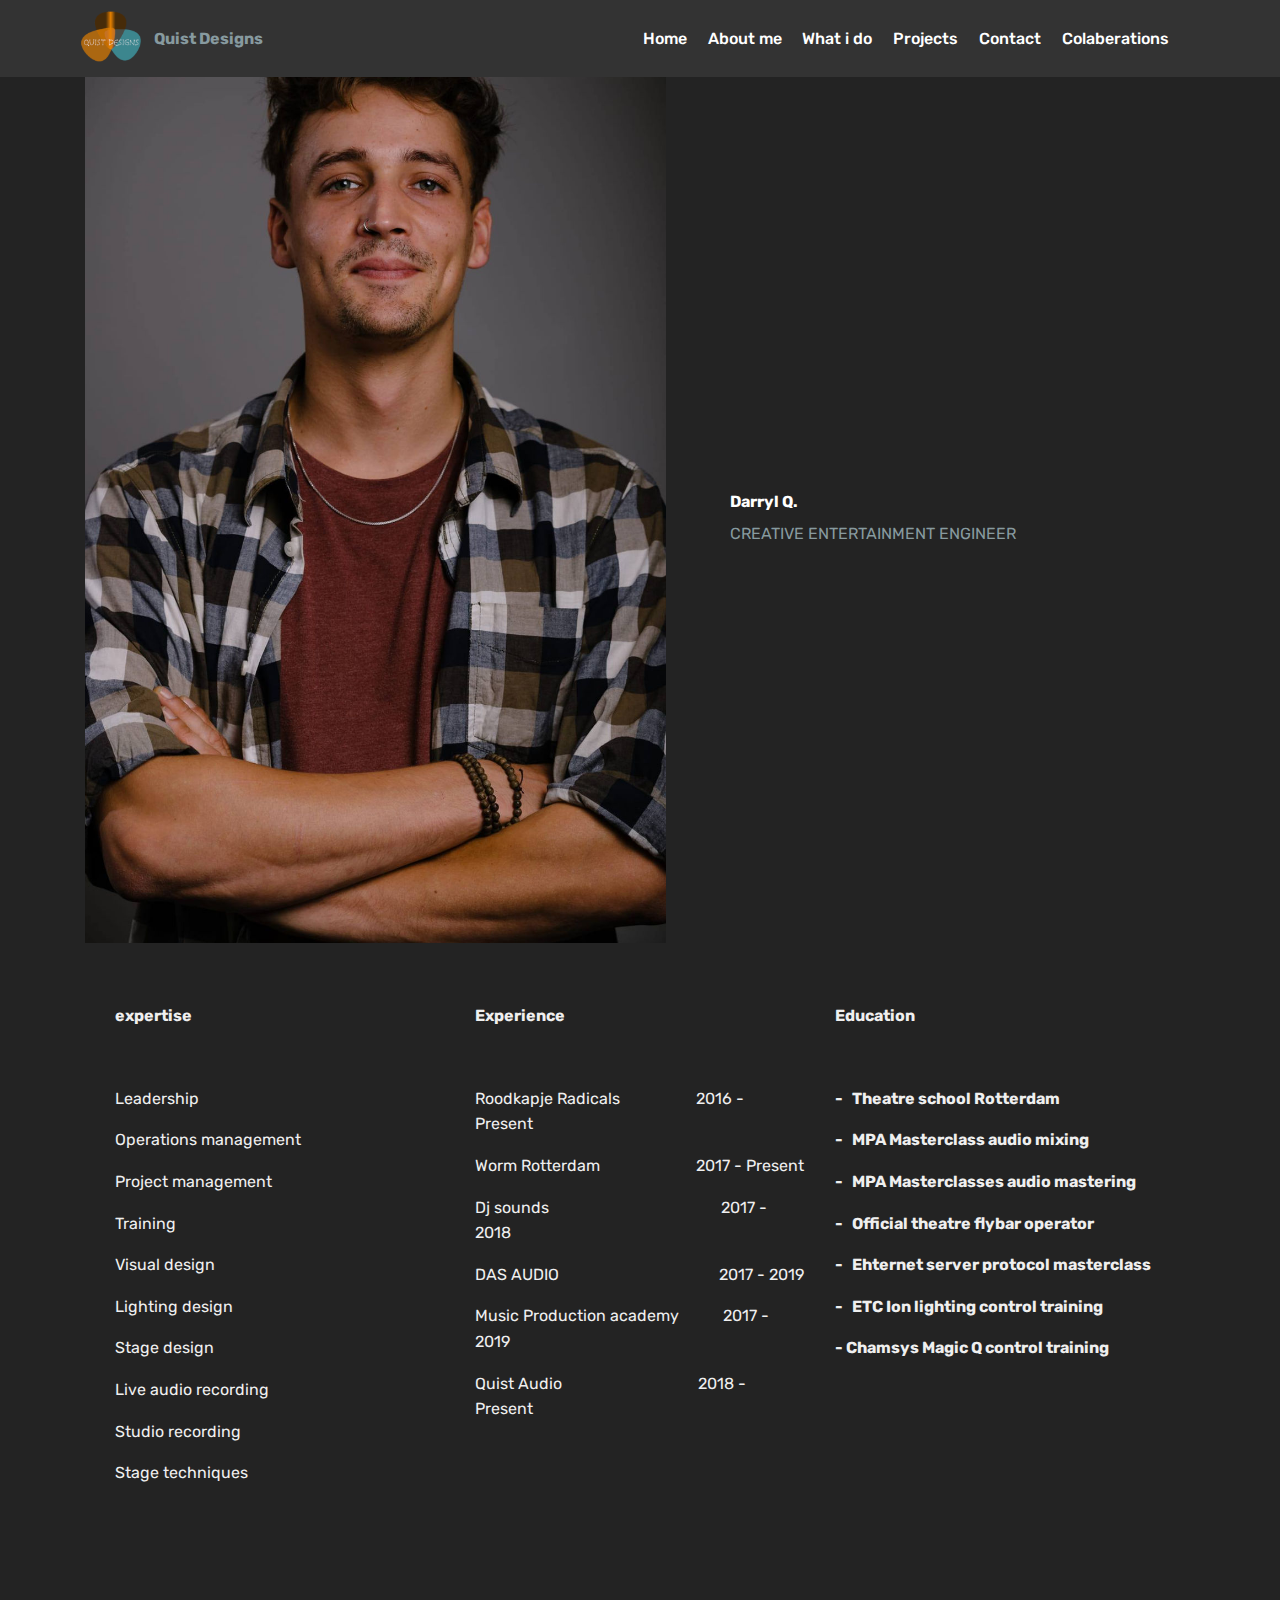
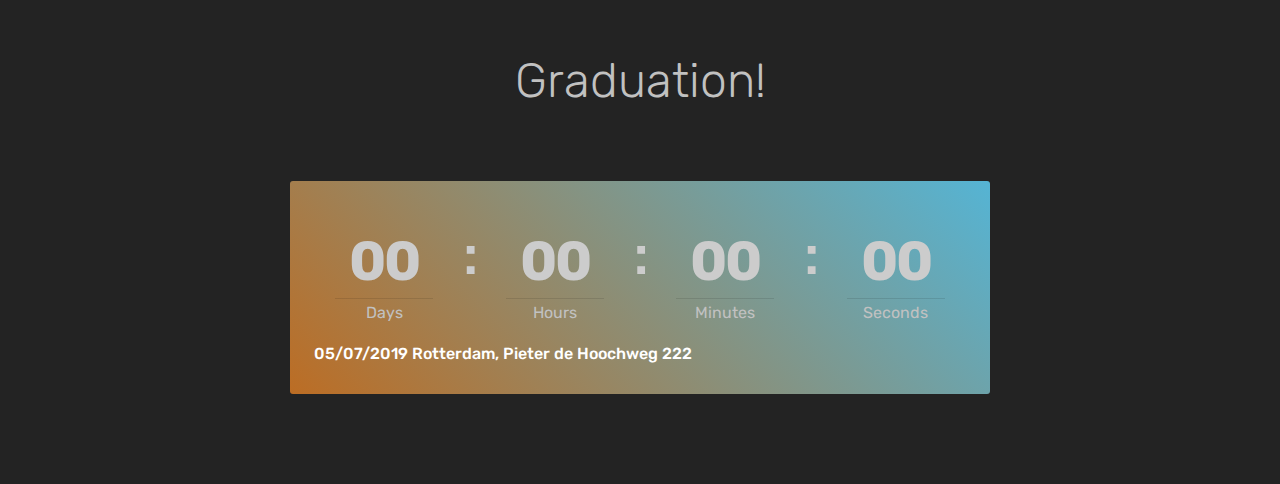
==== commit 194920fe: "create github pages" ====
--- a/page1.html
+++ b/page1.html
@@ -66,7 +66,7 @@
     </nav>
 </section>
 
-<section class="engine"><a href="https://mobirise.info/u">bootstrap responsive templates</a></section><section class="mbr-section article content10 cid-rkjqiCX1aR" id="content10-21">
+<section class="engine"><a href="https://mobirise.info/q">responsive website templates</a></section><section class="mbr-section article content10 cid-rkjqiCX1aR" id="content10-21">
     
      
 
--- a/assets/mobirise/css/mbr-additional.css
+++ b/assets/mobirise/css/mbr-additional.css
@@ -2338,7 +2338,7 @@
   color: #767676;
 }
 .cid-rkN1Vugc2R .mbr-text P {
-  color: #b2ccd2;
+  color: #efefef;
   text-align: left;
 }
 .cid-riKUNESiXl {
